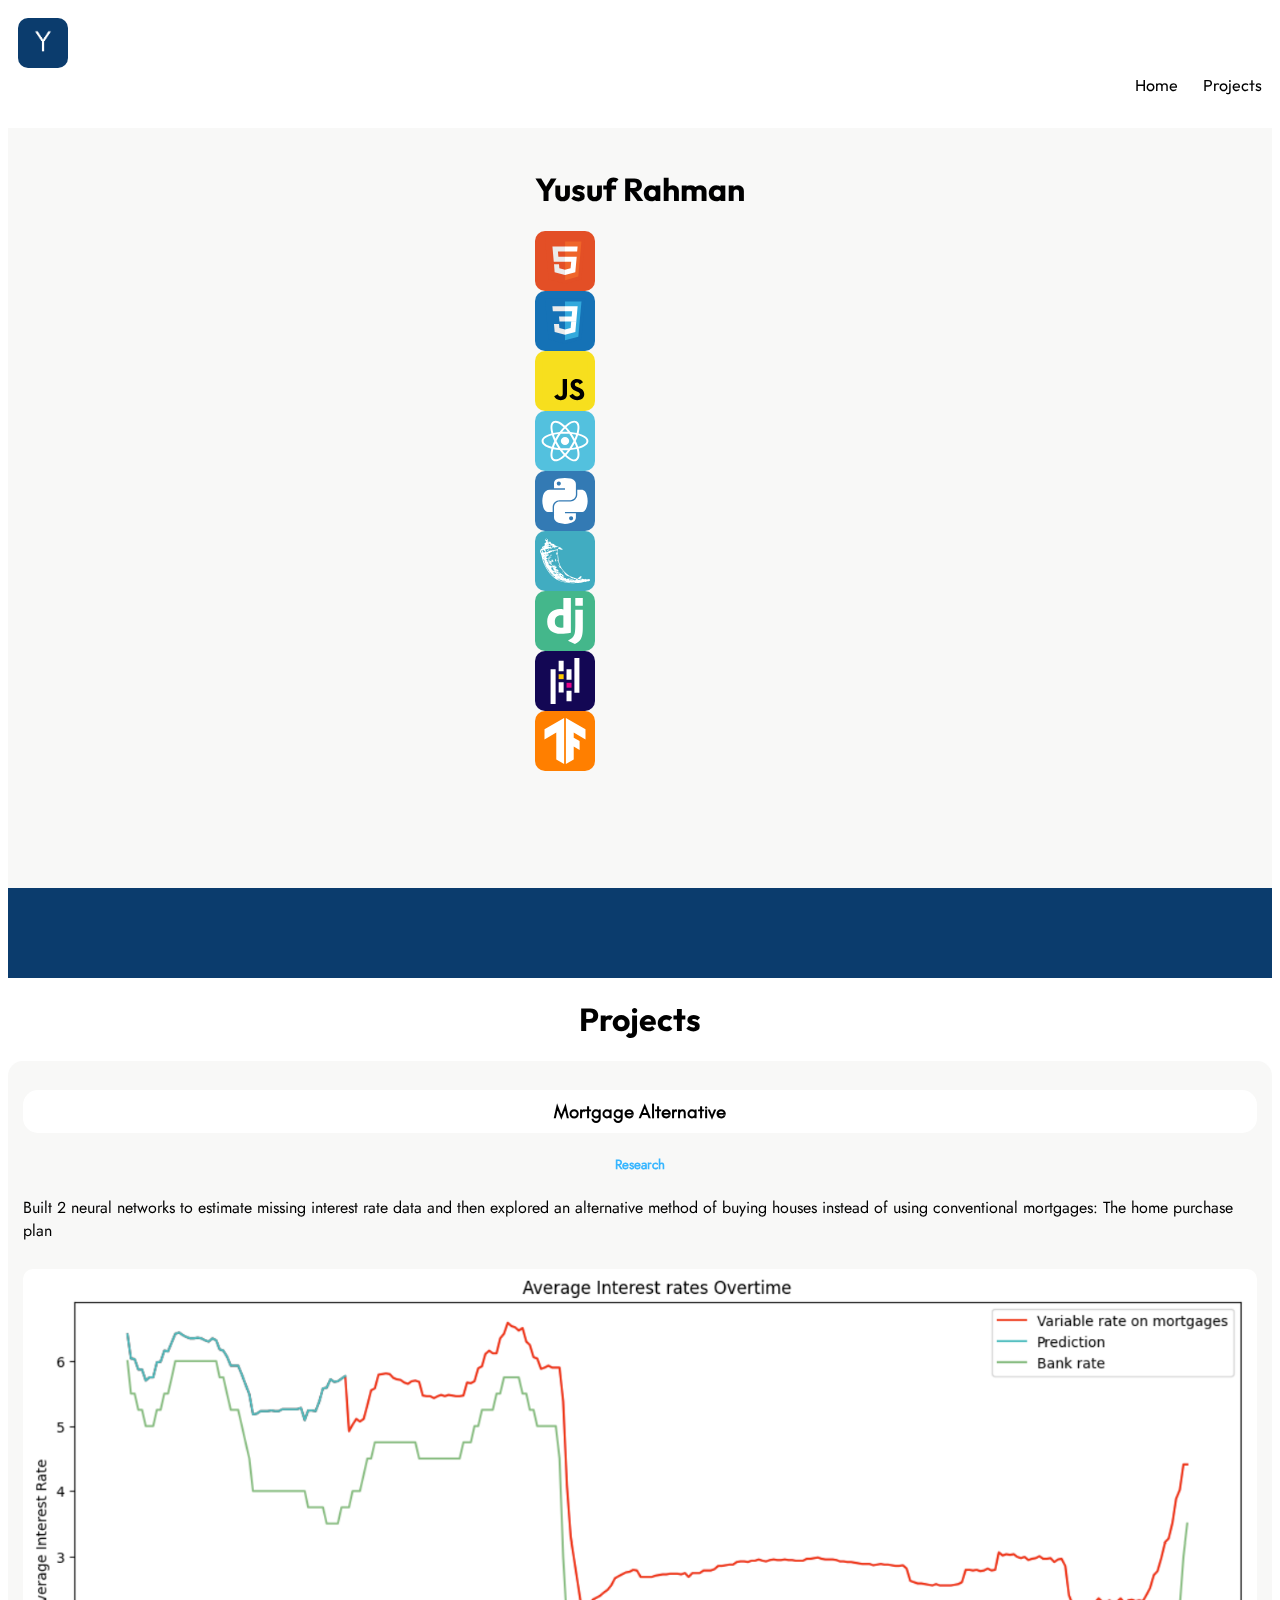
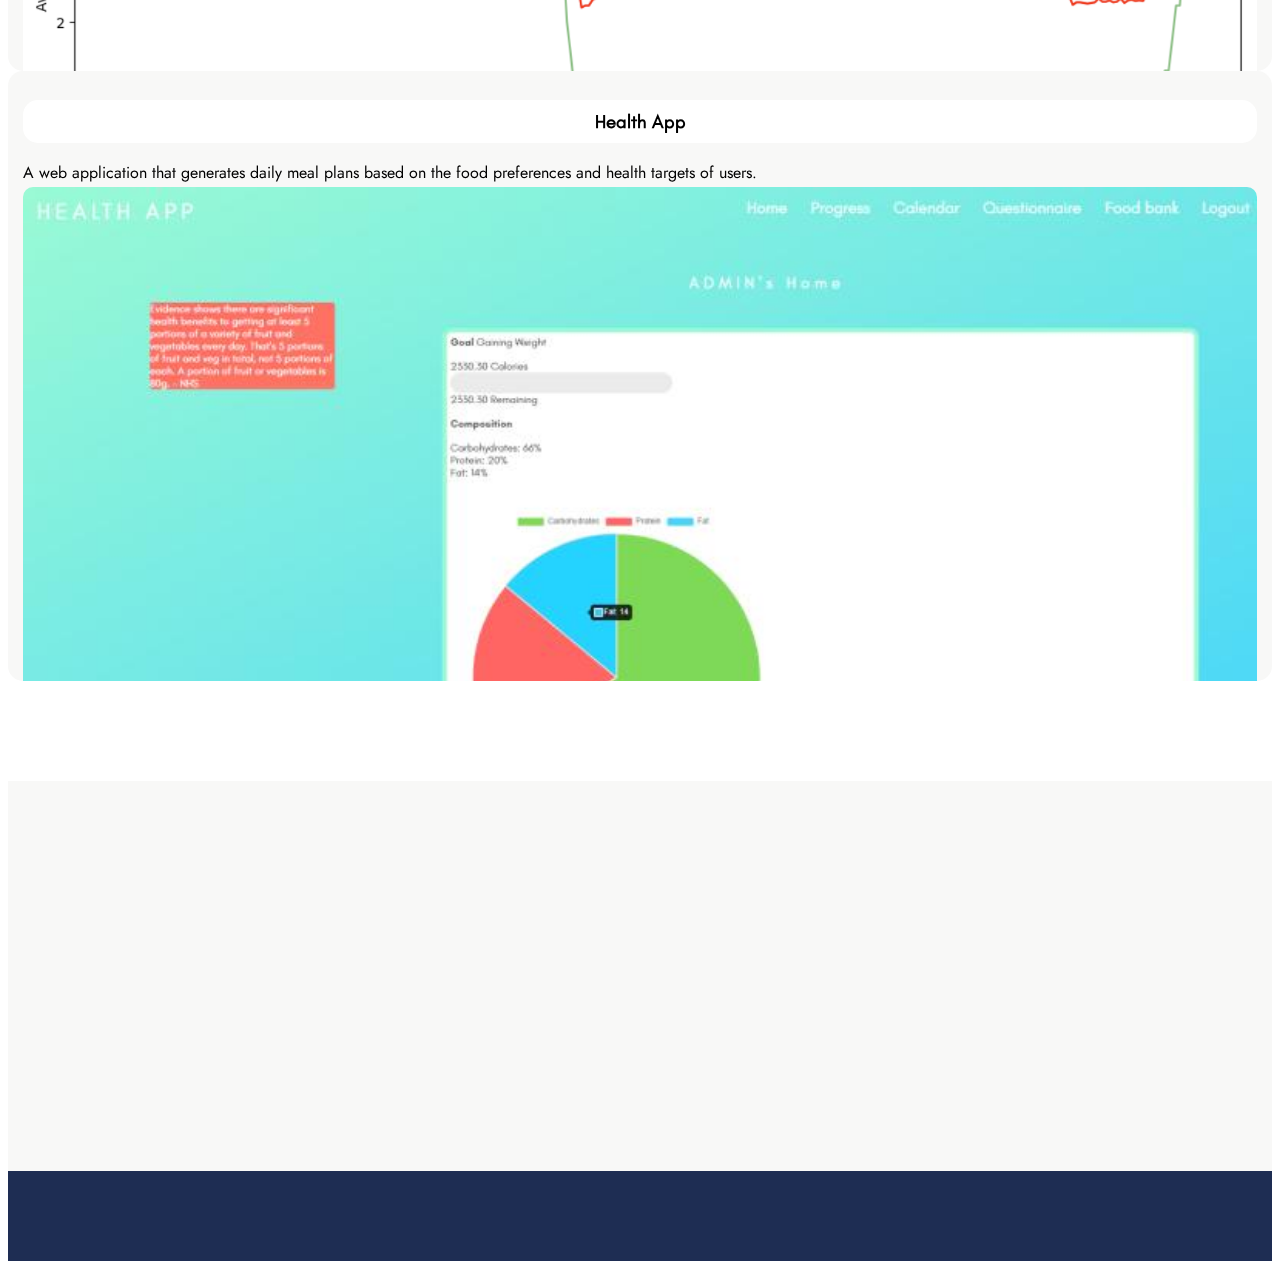
==== index.html @ 6ed9a2de "Add files via upload" ====
<!DOCTYPE html>
<html lang="en">
  <head>
    <meta charset="UTF-8">
    <meta name="viewport" content="width=device-width, initial-scale=1.0">
    <meta http-equiv="X-UA-Compatible" content="ie=edge">
    <link rel="icon" type="x-icon" href="Logo.png">
    <title>Personal Website</title>
    <link href="https://cdn.jsdelivr.net/npm/bootstrap@5.3.2/dist/css/bootstrap.min.css" rel="stylesheet" integrity="sha384-T3c6CoIi6uLrA9TneNEoa7RxnatzjcDSCmG1MXxSR1GAsXEV/Dwwykc2MPK8M2HN" crossorigin="anonymous">
    <link rel="stylesheet" href="styles.css">
    <script src="index.js"></script>
  </head>
  <body>

    <!-- Navbar -->
	  <nav class="navbar navbar-expand-lg shadow p-3 bg-white">
      <div class="container-fluid">

        <a class="navbar-brand" href="index.html">
          <img src="Logo.png">
        </a>

        <ul class="navbar-nav">
          <li class="nav-item">
            <a class="nav-link active" aria-current="page" href="index.html">Home</a>
          </li>
          <li class="nav-item">
            <a class="nav-link" href="#projects">Projects</a>
          </li>
        </ul>
    
      </div>
    </nav>


    <!-- Grey Section -->
    <section class="welcome">
      <div class="vstack gap-3">
        <div class="p-2">
          <h1>Yusuf Rahman</h1>  
        </div>
        
        <!-- Icons -->
        <div class="p-2">        
          <div class="vstack gap-2">

            <div class="p-2">
              <div class="hstack gap-3">
                <div class="p-2">
                  <div class="icon shadow" style="background-color: #E34F26;">
                    <svg xmlns="http://www.w3.org/2000/svg" viewBox="0 0 1080 1080" xml:space="preserve"><rect width="100%" height="100%" fill="transparent"/><g transform="translate(540 540)"/><g transform="translate(540 540)"/><path style="stroke:none;stroke-width:1;stroke-dasharray:none;stroke-linecap:butt;stroke-dashoffset:0;stroke-linejoin:miter;stroke-miterlimit:4;fill:#e34f26;fill-rule:nonzero;opacity:1" vector-effect="non-scaling-stroke" transform="matrix(1.92 0 0 1.92 49.747 48.787)" d="M71 460 30 0h451l-41 460-185 52"/><path style="stroke:none;stroke-width:1;stroke-dasharray:none;stroke-linecap:butt;stroke-dashoffset:0;stroke-linejoin:miter;stroke-miterlimit:4;fill:#ef652a;fill-rule:nonzero;opacity:1" vector-effect="non-scaling-stroke" transform="matrix(1.92 0 0 1.92 50.03 48.787)" d="m256 472 149-41 35-394H256"/><path style="stroke:none;stroke-width:1;stroke-dasharray:none;stroke-linecap:butt;stroke-dashoffset:0;stroke-linejoin:miter;stroke-miterlimit:4;fill:#ebebeb;fill-rule:nonzero;opacity:1" vector-effect="non-scaling-stroke" transform="matrix(1.92 0 0 1.92 49.525 48.775)" d="M256 208h-75l-5-58h80V94H114l15 171h127zm-1 147-63-17-4-45h-56l7 89 116 32z"/><path style="stroke:none;stroke-width:1;stroke-dasharray:none;stroke-linecap:butt;stroke-dashoffset:0;stroke-linejoin:miter;stroke-miterlimit:4;fill:#fff;fill-rule:nonzero;opacity:1" vector-effect="non-scaling-stroke" transform="matrix(1.92 0 0 1.92 49.968 48.775)" d="M255 208v57h70l-7 73-63 17v59l116-32 16-174zm0-114v56h137l5-56z"/></svg>
                  </div>
                </div>
                
                <div class="p-2">
                  <div class="icon shadow" style="background-color: #1572B6;">
                    <svg xmlns="http://www.w3.org/2000/svg" viewBox="0 0 1080 1080" xml:space="preserve"><rect width="100%" height="100%" fill="transparent"/><g transform="translate(540 540)"/><g transform="translate(540 540)"/><path style="stroke:none;stroke-width:1;stroke-dasharray:none;stroke-linecap:butt;stroke-dashoffset:0;stroke-linejoin:miter;stroke-miterlimit:4;fill:#1572b6;fill-rule:nonzero;opacity:1" vector-effect="non-scaling-stroke" transform="translate(540 540) scale(35.25)" d="M-10.1 11.2-12.34-14h24.68l-2.25 25.2L-.02 14l-10.08-2.8z"/><path style="stroke:none;stroke-width:1;stroke-dasharray:none;stroke-linecap:butt;stroke-dashoffset:0;stroke-linejoin:miter;stroke-miterlimit:4;fill:#33a9dc;fill-rule:nonzero;opacity:1" vector-effect="non-scaling-stroke" transform="translate(717.871 538.576) scale(35.25)" d="m-5.05 11.9 8.17-2.27L5.05-11.9h-10.1v23.8z"/><path style="stroke:none;stroke-width:1;stroke-dasharray:none;stroke-linecap:butt;stroke-dashoffset:0;stroke-linejoin:miter;stroke-miterlimit:4;fill:#fff;fill-rule:nonzero;opacity:1" vector-effect="non-scaling-stroke" transform="translate(676.6 385.196) scale(35.25)" d="M-3.88 1.58H.21L.5-1.58h-4.38v-3.09h7.76l-.08.83-.76 8.51h-6.92V1.58z"/><path style="stroke:none;stroke-width:1;stroke-dasharray:none;stroke-linecap:butt;stroke-dashoffset:0;stroke-linejoin:miter;stroke-miterlimit:4;fill:#ebebeb;fill-rule:nonzero;opacity:1" vector-effect="non-scaling-stroke" transform="translate(421.193 720.917) scale(35.25)" d="M3.39.09h-.01L-.07-.84l-.22-2.47h-3.1l.43 4.86 6.33 1.76.02-.01V.09z"/><path style="stroke:none;stroke-width:1;stroke-dasharray:none;stroke-linecap:butt;stroke-dashoffset:0;stroke-linejoin:miter;stroke-miterlimit:4;fill:#fff;fill-rule:nonzero;opacity:1" vector-effect="non-scaling-stroke" transform="translate(662.247 691.35) scale(35.25)" d="M.36-4.14-.01 0l-3.45.93v3.21l6.34-1.75.04-.53.54-6H.36z"/><path style="stroke:none;stroke-width:1;stroke-dasharray:none;stroke-linecap:butt;stroke-dashoffset:0;stroke-linejoin:miter;stroke-miterlimit:4;fill:#ebebeb;fill-rule:nonzero;opacity:1" vector-effect="non-scaling-stroke" transform="translate(403.92 274.934) scale(35.25)" d="M3.87-1.55v3.1h-7.46l-.07-.7-.14-1.57-.07-.83h7.74z"/><path style="stroke:none;stroke-width:1;stroke-dasharray:none;stroke-linecap:butt;stroke-dashoffset:0;stroke-linejoin:miter;stroke-miterlimit:4;fill:#ebebeb;fill-rule:nonzero;opacity:1" vector-effect="non-scaling-stroke" transform="translate(475.225 495.458) scale(35.25)" d="M1.84-1.55v3.1h-3.4l-.06-.7-.14-1.57-.08-.83h3.68z"/></svg>
                  </div>
                </div>

                <div class="p-2">
                  <div class="icon shadow" style="background-color: #F7DF1E;">
                    <svg xmlns="http://www.w3.org/2000/svg" viewBox="0 0 1080 1080" xml:space="preserve"><rect width="100%" height="100%" fill="transparent"/><g transform="translate(540 540)"/><g transform="translate(540 540)"/><path style="stroke:none;stroke-width:1;stroke-dasharray:none;stroke-linecap:butt;stroke-dashoffset:0;stroke-linejoin:miter;stroke-miterlimit:4;fill:#f7df1e;fill-rule:nonzero;opacity:1" vector-effect="non-scaling-stroke" transform="matrix(3.85 0 0 3.85 47.213 47.213)" d="M0 0h256v256H0V0z"/><path style="stroke:none;stroke-width:1;stroke-dasharray:none;stroke-linecap:butt;stroke-dashoffset:0;stroke-linejoin:miter;stroke-miterlimit:4;fill:#000;fill-rule:nonzero;opacity:1" vector-effect="non-scaling-stroke" transform="matrix(3.85 0 0 3.85 47.066 46.924)" d="m67.312 213.932 19.59-11.856c3.78 6.701 7.218 12.371 15.465 12.371 7.905 0 12.89-3.092 12.89-15.12v-81.798h24.057v82.138c0 24.917-14.606 36.259-35.916 36.259-19.245 0-30.416-9.967-36.087-21.996m85.07-2.576 19.588-11.341c5.157 8.421 11.859 14.607 23.715 14.607 9.969 0 16.325-4.984 16.325-11.858 0-8.248-6.53-11.17-17.528-15.98l-6.013-2.58c-17.357-7.387-28.87-16.667-28.87-36.257 0-18.044 13.747-31.792 35.228-31.792 15.294 0 26.292 5.328 34.196 19.247l-18.732 12.03c-4.125-7.389-8.591-10.31-15.465-10.31-7.046 0-11.514 4.468-11.514 10.31 0 7.217 4.468 10.14 14.778 14.608l6.014 2.577c20.45 8.765 31.963 17.7 31.963 37.804 0 21.654-17.012 33.51-39.867 33.51-22.339 0-36.774-10.654-43.819-24.574"/></svg>
                  </div>
                </div>

                <div class="p-2">
                  <div class="icon shadow" style="background-color: #53C1DE; fill: white;">
                    <svg viewBox="0 0 32 32" xmlns="http://www.w3.org/2000/svg"><path d="M18.679 15.976c0-1.435-1.2-2.598-2.679-2.598-1.48 0-2.679 1.163-2.679 2.598 0 1.434 1.2 2.597 2.679 2.597 1.48 0 2.679-1.163 2.679-2.597Z"/><path clip-rule="evenodd" d="M24.7 11.154c.566-2.23 1.277-6.363-1.23-7.764-2.495-1.395-5.742 1.278-7.456 2.883-1.71-1.589-5.048-4.25-7.552-2.845-2.494 1.4-1.725 5.465-1.147 7.708-2.327.64-6.315 2.02-6.315 4.84 0 2.811 3.984 4.313 6.297 4.953-.58 2.255-1.311 6.262 1.186 7.659 2.514 1.405 5.842-1.194 7.572-2.816 1.726 1.614 4.942 4.23 7.437 2.83 2.504-1.406 1.852-5.484 1.273-7.74 2.242-.641 6.235-2.11 6.235-4.886 0-2.793-4.01-4.184-6.3-4.822Zm-.284 8.513a28.65 28.65 0 0 0-1.519-3.685 28.625 28.625 0 0 0 1.46-3.631c1.679.472 5.361 1.55 5.361 3.625 0 2.094-3.533 3.183-5.302 3.691Zm-1.566 7.859c-1.862 1.045-4.628-1.456-5.902-2.645a29.352 29.352 0 0 0 2.514-3.096 30.941 30.941 0 0 0 4.064-.607c.407 1.595 1.194 5.298-.676 6.348Zm-13.726-.015c-1.863-1.041-1.011-4.616-.584-6.278a31.04 31.04 0 0 0 4.042.568 30.55 30.55 0 0 0 2.576 3.085c-1.083 1.015-4.163 3.671-6.034 2.625ZM2.28 15.976c0-2.102 3.661-3.173 5.378-3.643a29.257 29.257 0 0 0 1.462 3.673 29.689 29.689 0 0 0-1.48 3.726c-1.637-.454-5.36-1.653-5.36-3.756ZM9.104 4.504c1.87-1.05 4.77 1.506 6.012 2.656a29.97 29.97 0 0 0-2.556 3.066c-1.41.127-2.761.33-4.003.604-.466-1.81-1.321-5.278.547-6.326Zm11.275 7.073c.957.117 1.875.273 2.736.464a26.259 26.259 0 0 1-.96 2.504 41.165 41.165 0 0 0-1.776-2.968Zm-4.365-3.529a26.999 26.999 0 0 1 1.766 2.066 38.897 38.897 0 0 0-3.546 0 27.651 27.651 0 0 1 1.78-2.066Zm-6.157 6.496a26.884 26.884 0 0 1-.954-2.517 29.762 29.762 0 0 1 2.72-.452 36.303 36.303 0 0 0-1.766 2.97Zm1.793 5.922a28.076 28.076 0 0 1-2.764-.431c.264-.83.59-1.692.972-2.568a36.306 36.306 0 0 0 1.792 2.999Zm4.4 3.525a28.142 28.142 0 0 1-1.805-2.094c1.188.045 2.378.045 3.566-.006a26.611 26.611 0 0 1-1.761 2.1Zm6.117-6.569c.4.886.739 1.744 1.007 2.559a27.97 27.97 0 0 1-2.798.462 41.028 41.028 0 0 0 1.79-3.02Zm-3.42 3.172a41.486 41.486 0 0 1-5.463.01 34.923 34.923 0 0 1-2.746-4.598 34.908 34.908 0 0 1 2.73-4.59 37.39 37.39 0 0 1 5.469 0 39.137 39.137 0 0 1 2.739 4.572 39.146 39.146 0 0 1-2.729 4.606ZM22.83 4.467c1.87 1.046 1.038 4.76.63 6.376a31.597 31.597 0 0 0-4.012-.615 29.379 29.379 0 0 0-2.536-3.069c1.258-1.175 4.066-3.728 5.918-2.692Z"/></svg>
                  </div>
                </div>
              </div>
            </div>

            <div class="p-2">
              <div class="hstack gap-3">
                <div class="p-2">
                  <div class="icon shadow" style="background-color: #337AB4; fill: white;">
                    <svg xmlns="http://www.w3.org/2000/svg" viewBox="0 0 1080 1080" xml:space="preserve"><rect width="100%" height="100%" fill="transparent"/><g transform="translate(540 540)"/><g transform="translate(540 540)"/><path style="stroke:#000;stroke-width:0;stroke-dasharray:none;stroke-linecap:butt;stroke-dashoffset:0;stroke-linejoin:miter;stroke-miterlimit:4;fill-rule:nonzero;opacity:1" vector-effect="non-scaling-stroke" transform="translate(43.68 43.68) scale(31.02)" d="M12.172 15.43h7.61c2.116 0 3.808-1.742 3.808-3.871V4.305c0-2.067-1.742-3.617-3.809-3.961A23.495 23.495 0 0 0 15.813.03a21.73 21.73 0 0 0-3.641.313C8.945.91 8.363 2.105 8.363 4.304v2.903h7.617v.969H5.504c-2.215 0-4.156 1.328-4.762 3.863-.699 2.902-.73 4.711 0 7.742.543 2.254 1.836 3.864 4.051 3.864H7.41v-3.48c0-2.517 2.176-4.735 4.762-4.735Zm-.48-10.16c-.79 0-1.43-.645-1.43-1.446 0-.804.64-1.457 1.43-1.457.788 0 1.43.653 1.43 1.457 0 .801-.642 1.446-1.43 1.446Zm19.519 6.77c-.547-2.208-1.594-3.864-3.809-3.864h-2.859v3.383c0 2.62-2.227 4.832-4.762 4.832h-7.61c-2.085 0-3.808 1.78-3.808 3.87v7.255c0 2.066 1.793 3.28 3.809 3.87 2.41.712 4.723.84 7.61 0 1.917-.554 3.808-1.671 3.808-3.87v-2.903h-7.61v-.968h11.422c2.211 0 3.04-1.547 3.809-3.864.793-2.386.762-4.683 0-7.742ZM20.26 26.546c.79 0 1.43.648 1.43 1.45 0 .8-.64 1.456-1.43 1.456-.788 0-1.429-.656-1.429-1.457 0-.8.64-1.45 1.43-1.45Zm0 0"/></svg>
                  </div>
                </div>

                <div class="p-2">
                  <div class="icon shadow" style="background-color: #41ACC1; fill: white;">
                    <svg xmlns="http://www.w3.org/2000/svg" viewBox="0 0 512 512" xml:space="preserve"><path fill-rule="evenodd" clip-rule="evenodd" d="M145.973 124.482c-1.766-15.299 12.003-8.814 10.244.41-2.584 2.458-7.357.442-10.244-.41zm16.39-2.869c3.468-.354 6.774-.874 7.787-3.687-4.797-2.957-11.965 4.339-9.016 7.787 1.637-.139.189-3.362 1.229-4.1zm-45.895 9.425c2.888-1.343 7.633-.836 9.016-3.687-8.596-2.994-24.076-.784-26.638 4.917 6.553-.405 12.033-5.605 17.622-1.23zm-19.261 1.641c-1.862-.391-2.58 1.724-1.638 2.867 1.455-.048 1.649-1.356 1.638-2.867zm-4.508 8.196c-.262-3.909-9.718-7.03-10.653-1.639.818 3.061 8.445 5.03 10.653 1.639zm-15.98-3.687c-1.953.091-2.957 1.142-4.099 2.048 1.486.866 4.778.556 4.099-2.048zm-4.916 11.062c7.218-.507 9.415 6.13 15.569 5.327 1.147-7.144-13.535-16.971-15.569-5.327zm97.526 35.649c-2.152-7.142 4.438-13.272.409-18.851-5.578.445-10.402 26.334-2.458 26.23 5.704-.079 7.715-15.738 8.194-20.898-4.176 2.374-2.357 10.752-6.145 13.519zm-68.433-2.865c.124-1.083-.568-1.347-1.639-1.233.027 1.106.936 1.971 1.639 1.233zm20.08 11.883c.079-2.539-.021-4.897-2.048-5.327-1.543-.175-1.451 1.281-2.46 1.641.563 2.166 1.707 3.757 4.508 3.686zm-19.67 13.114c7.857.884 13.118 6.552 20.489 6.554-5.878-3.957-11.985-7.683-21.309-8.194-.297 1.118.814.825.82 1.64zm61.877 6.146c-.611-2.805-1.828-5.005-3.277-6.968.533 2.88 1.268 5.559 3.277 6.968zm-45.077 9.014c-5.143-6.882-13.337-12.879-22.537-14.343 1.299 10.993 13.519 11.072 22.537 14.343zm-13.931 2.457c-3.512-5.911-9.533-9.317-16.803-11.471 4.086 5.078 7.829 12.646 16.803 11.471zm-18.851-5.734c1.399 2.429 4.916 4.912 4.099 8.195-3.593-1.05-5.34-3.949-9.016-4.917 1.952 2.711 9.402 14.729 13.931 14.345 2.891-.25 4.198-3.441 3.688-8.606-2.215-4.755-9.266-6.853-12.702-9.017zm20.899 10.654c.911 2.505 1.231 5.598 4.509 5.735-.558-2.855-2.226-4.604-4.509-5.735zm-2.869 1.231c-1.528-.167-2.403.324-2.457 1.636.459.09.638.454.818.819 1.31-.051 1.806-.927 1.639-2.455zm70.073 9.423c.427-2.316.861-6.778 0-9.016-.526 2.302-2.505 7.48 0 9.016zm-28.684-8.606c.313 2.422-.858 6.323 1.229 6.97.091-1.793.509-5.831-1.229-6.97zm19.259 9.426c-1.189-1.054-2.895.539-3.688-.408-.838-2.713-.491-6.61-2.868-7.787h-.818c-3.375 6.99-3.042 22.007 2.867 25.814 1.116 1.891 1.225 4.787 4.098 4.92 2.362-1.875 2.942-5.524 3.279-9.428-5.129-1.077-.351-9.918-2.87-13.111zm12.295 4.505c.505-3.628 3.607-8.905 1.229-12.7-.785 3.591-2.271 8.652-1.229 12.7zm-72.122 3.283c.653-1.873.14-5.05-1.23-6.148-.956 1.794-1.512 5.926 1.23 6.148zm7.375 1.637c1.655 1.077 1.782 3.68 4.099 4.098 2.883-3.68-2.586-10.166-4.099-4.098zm70.073 8.194c.003 1.256-1.643 2.974-.409 4.097.237-1.015 1.484-3.127.409-4.097zm3.687 15.982c-.017-1.892.231-4.05-.818-4.915-.184 1.459-1.265 4.69.818 4.915zm-52.041 16.804c.243 1.526.492 3.057 2.048 3.277 1.005-1.406.263-3.896-2.048-3.277zm18.44 2.05c.57 1.082 2.208 3.231 3.277 2.454-.948-.699-2.042-3.401-3.277-2.454zm38.928 4.508c-1.151 4.879 1.574 9.324 3.689 12.293.866-4.757.785-11.569-3.689-12.293zm10.247 31.547c.619-1.239.838-5.057-.41-5.73-1.079 1.48-2.041 5.023.41 5.73zm18.436 19.674c-.593-3.011-2.952-6.263-5.325-6.15.83 2.993.974 6.678 5.325 6.15zm3.692 5.735c.017 1.896-.229 4.059.818 4.915.053-1.959.025-3.847-.818-4.915zm-135.23.411c.006 1.501.809 2.196 1.641 2.869-.164-1.343-.356-2.648-1.641-2.869zm149.982 22.535c-1.009-7.727-5.073-12.404-10.244-15.977.74 7.997 4.659 12.825 10.244 15.977zm65.976 40.571c-.249-.232-1.946-.956-2.05 0 .616.474 1.726 1.439 2.05 0zm207.761 30.324v4.508c-.666 1.385-.882 3.215-1.231 4.916-11.395 7.318-32.803 4.624-42.209 13.935-16.497-8.887-31.829 5.111-49.17 6.559-2.865.236-6.051-.241-9.021 0-10.246.827-20.252 3.223-30.731 4.096-10.745.895-21.512 1.551-32.781 2.05h-12.293c-50.825-2.669-101.077-9.506-138.508-26.228-18.661-8.338-35.838-18.567-51.632-30.735-15.37-11.835-31.147-24.993-42.21-39.747-11.778-15.711-23.562-30.989-34.012-48.352-10.081-16.759-19.504-34.412-27.864-54.094-8.247-19.408-14.123-38.613-19.672-62.287-3.627-15.484-7.455-33.015-13.932-47.534-2.522-5.654-5.458-10.282-5.736-15.574v-3.687c2.021-17.212 15.407-27.203 31.143-31.965 3.94-1.191 7.771-2.329 11.474-4.508.241-.139 2.602-.38 1.641-1.638-7.011-1.687-12.779 8.635-20.489 5.737-6.845-2.574-2.904-13.172 4.508-16.391 3.46-1.503 10.33-1.894 13.521-3.688 5.502-3.092 7.999-9.625 6.968-15.572-.611-3.514-4.258-5.364-4.098-8.196.224-3.949 7.285-7.383 10.653-9.835 4.121-2.999 8.999-6.745 8.606-11.474-.414-4.94-6.224-6.514-9.016-10.244C51.027 42 50.332 33.25 57.458 29.821c7.471-3.595 21.39-1.636 22.949 7.787 1.374 8.305-4.522 11.469-2.051 17.62 4.604 11.446 40.409-6.672 31.556 17.212 7.874 12.343 38.645 1.784 39.339 21.309 12.834.258 18.732 9.997 29.094 13.933 2.777 1.054 6.084 1.054 9.016 2.048 17.476 5.94 39.132 12.312 46.305 29.095-6.482 4.367-15.328 1.443-22.946-1.229-6.627-2.327-16.287-6.935-22.949-4.099-6.605 2.813-6.252 14.098-5.327 25.405 2.46 30.102 3.903 61.151 8.194 88.104 5.993 37.623 18.803 67.756 36.883 91.384 17.49 22.859 38.037 46.796 64.743 63.518 22.535 14.105 47.853 25.234 79.91 32.37 4.754 1.061 10.501 3.377 13.112 2.869 3.871-.744 12.201-12.001 15.166-14.75 7.049-6.554 16.534-15.724 26.631-7.789-1.372 10.925-11.161 13.433-13.523 23.362 6.071 3.863 12.509.366 20.082.815 8.812.524 15.569 5.577 22.951 4.508 4.711-.682 7.069-4.191 10.653-6.554 8.142 11.903 39.534-3.592 44.255 11.063zm-88.927-30.324c-.174-1.322.541-3.543-.818-3.684-1.182.599-2.35 4.366.818 3.684zM216.457 128.99c4.014 2.404 7.548 5.292 11.063 8.199 2.116-6.231-3.957-10.217-11.063-9.837v1.638zm110.231 302.011c1.563.329 2.694.641 2.869-1.227-1.46-.095-2.453.271-2.869 1.227zm-56.552-36.063c-.138 1.93 3.755 1.967 4.512 1.639-.641-1.281-2.583-2.944-4.512-1.639zm-9.835-7.784c.682.69 2.407.324 3.688.411.137-1.501-.458-2.278-.819-3.281-2.154-.236-2.749 1.077-2.869 2.87zM181.623 219.55c-1.112-.942-1.919.784-2.459 0 1.335-10.166 3.48-25.818-.819-34.418-1.063-.928-2.745.326-3.277-.412 2.861-6.83 4.793-21.075 3.687-29.504-.389-2.971-1.932-8.255-3.687-9.425-4.41-2.936-8.423 1.576-11.476 2.459-1.921.56-4.057.16-6.146.408-8.263.996-17.031 3.46-22.537 6.146 2.87 1.913 6.938 2.624 8.194 6.146-7.14-.505-12.71-2.583-18.851-4.096.655 9.245-10.683 6.348-17.619 6.968 2.396.052 2.78 1.21 2.869 2.867.285 5.439-17.613 11.885-23.768 7.789-8.779 7.078 3.863 14.308 3.278 23.358-1.726 1.279-2.523 3.485-4.098 4.913-8.725.212-17.902 1.967-16.394 11.066-1.179-.688-3.039-1.147-4.508-.412-2.23 5.745 1.514 11.981 6.559 13.116 1.271-.37 1.567-1.711 3.278-1.639 11.396 2.179 15.408 9.737 14.753 24.174-.114 2.486.133 5.73-1.639 7.379-6.467-.443-12.463-16.405-2.05-16.8-2.497-3.674-4.388-9.155-9.016-9.018-5.305.158-7.686 8.542-11.474 11.475 5.46 3.017 18.283 11.343 7.785 16.801 5.197.779 8.097 2.84 10.244 5.734 3.578 4.832 3.464 12.072 6.148 15.985 5.431 7.922 8.298-7.106 14.75-.823 1.524.524-.671-1.48-.819-1.635-5.535-5.976-13.977-10.874-17.21-18.031 2.485-1.139 5.816.104 8.194.408.94-4.814-2.405-10.262-1.229-13.936.847-2.634 2.41-1.474 4.099-2.456.993-.578.216-2.73 2.05-2.048-.011 5.626-3.401 15.094.407 19.259 5.561.998 7.167-8.565 11.886-8.605 2.636-.023 5.127 4.617 6.965 6.966 2.208 2.819 5.209 6.283 4.508 9.423-1.476 6.62-12.594 1.58-16.391-1.23 2.314 9.186 16.553 10.612 17.21 22.543.075 1.331-.597 3.031-.409 4.504.805 6.296 6.676 10.975 12.702 6.97.886 2.258 1.002 5.285 3.281 6.146 1.996-1.688 1.287-6.089 2.457-8.608 7.15 1.497 10.883 4.94 13.112 10.654 1.104 2.827.819 8.067 5.327 8.196.69-6.986-4.784-11.315-5.735-18.031 3.673 5.926 16.922 12.338 16.392 21.72-.352 6.188-7.706 6.861-14.753 7.785 6.716 2.308 9.529 9.83 16.801 12.292 1.954.666 4.464.096 6.556.823 5.321 1.851 13.829 12.759 11.476 19.67-11.338 5.714-20.184-9.73-32.784-9.423 5.313 6.774 14.004 9.028 21.309 12.293 7.862 3.51 15.734 7.106 23.358 10.653 17.972 8.359 30.447 19.296 42.209 33.193-8.161 4.45-32.897-2.952-18.031-8.2-5.171-.175-10.644-3.418-15.164-1.634 2.396 15.636 22.968 13.095 38.522 15.569-1.416 2.682-3.412 4.786-4.919 7.377 1.199.707 2.856.965 4.919.819-.996 1.597-3.589 1.601-3.69 4.096 1.992 2.653 5.935 3.356 8.606 5.327 10.531-7.552 11.712 9.581 18.44 9.835 6.358.237 7.577-8.899 13.936-9.835-1.598 3.323-4.725 5.111-6.146 8.608 6.226-1.505 8.001-4.857 13.107-6.15 18.298-4.629 33.298 10.612 48.355 12.297 5.414.603 10.796 3.643 15.573 4.508 6.176 1.114 9.973-.919 14.751-3.277-7.277-6.795-23.986-4.149-29.912-12.297.229-1.409 1.193-2.083 2.05-2.865-19.18 4.213-31.256-7.281-39.34-18.031-23.662-6.112-44.421-15.133-54.504-34.831-.484-1.855 1.817-.915 1.233-2.87-8.319-9.257-16.634-18.655-23.358-29.505-2.324-3.746-3.915-8.454-6.558-11.473-1.674-1.913-4.483-2.966-6.146-4.92-1.821-2.142-2.069-4.824-4.92-5.734-1.096 1.634-.361 5.098-1.227 6.965-1.971-7.913-6.362-15.428-14.752-15.573-.156-5.755 4.493-6.703 6.965-9.835-3.254-3.913-4.038-8.841-5.736-14.75-4.128-14.359-7.539-29.359-11.066-42.62-4.674 1.745-5.913 6.926-8.194 11.065.225-5.92.502-11.792 3.689-14.755 1.457.183 1.617 1.664 2.457 2.46.77-2.792 3.412-5.396 2.048-9.014-1.058-1.634-4.151-.872-4.915-.819 2.022-4.949 3.72-13.931 1.231-19.67zm164.734 243.007c3.543-1.514 6.732-3.377 8.192-6.97-3.851.965-9.281 2.42-8.192 6.97zm.408-8.197c-2.37 1.313-5.036 2.341-6.554 4.508 3.397.203 7.377-3.207 6.554-4.508zm-12.701 6.146c2.32-.619 4.803-3.015 4.508-4.919-2.694.27-6.861 2.191-4.508 4.919zm1.639-9.427c-3.688-1.165-6.699 1.722-6.97 5.331 3.286-.815 5.51-2.69 6.97-5.331zm-11.477.823c-3.602.628-6.296 2.162-7.377 5.323 4.403 1.747 6.657-2.037 7.377-5.323zm-5.735 10.655c1.015.058 1.987.074 2.05-.823-.615-.65-2.337-.6-2.05.823zm6.558-17.624c-5.734-.44-12.592 3.281-9.016 8.196 3.818-1.921 7.685-3.788 9.016-8.196zm-28.278 7.789c3.581.503 4.517-3.593 6.97-2.874 1.423.898.558 4.088 2.865 4.101 5.36-1.09 7.29-8.404 4.097-13.523-7.224 1.271-13.833 5.247-13.932 12.296zm1.638-10.655c-2.175 1.102-4.491 2.059-5.734 4.096 2.681-.116 6.674-3.073 5.734-4.096zm-11.469 2.05c.229 1.09-1.688 2.084-.416 2.865.341-.515 2.496-2.541.416-2.865zm-7.377 9.831c-.129.558-.586.782-.407 1.639h1.639c.111-1.073-.155-1.76-1.232-1.639zm-6.146-2.046c-2.071.116-2.854 1.518-2.87 3.685 1.784-.396 3.41-.957 2.87-3.685zm-41.393-20.901c-2.525-.111-3.295.279-.407.824 2.751.507 7.604.773 9.426 0-2.163-.025-7.752-.765-9.019-.824zm12.297-6.554c-2.144-1.63-6.454-.449-8.605.408 1.241 3.41 7.335 1.896 8.605-.408zm-13.111 30.732c10.22 5.356 24.292 11.203 38.926 9.424-10.634-5.207-26.448-7.428-38.926-9.424zm-15.164-4.508c.979 1.344 3.291 1.352 4.915 2.051 3.025-2.924-3.624-4.571-4.915-2.051zm-38.521-33.193c-2.766.241-5.776.233-6.556 2.462 2.635.977 6.448.37 6.556-2.462zm-7.787 10.654c.963.873 2.734 1.913 3.279 0-.424-.433-2.925-.844-3.279 0zm4.918-34.832c.372-1.713-2.891-2.361-3.277-.818.898.464 1.676 1.055 3.277.818zm5.329 13.931c-.02-.562.193-.898.409-1.227-1.221-1.261-3.69-1.485-5.738-.819.328 1.971 3.61 2.794 5.329 2.046zm.41 26.232c.524.558 1.934.558 2.458 0 .193-1.289-.512-1.676-1.229-2.054-.368.728-.99 1.197-1.229 2.054zm12.704-47.128c-1.335-3.859-5.688-2.841-8.607-4.097-4.691-2.021-8.696-6.845-14.753-6.965h-.817c5.268 6.208 12.24 12.879 24.177 11.062zm-21.311-15.158c-3.825-2.599-8.015-4.832-13.523-5.738 1.751 4.395 8.567 5.909 13.523 5.738zm12.703 19.254c2.873 3.003 6.479 5.273 12.704 4.916-2.393-3.211-8.111-5.27-12.704-4.916zm15.572 18.443c-4.219-2.924-10.855-7.668-16.391-6.559 3.202 4.176 9.639 7.303 16.391 6.559zm-15.572 15.573c-.099.583-.674.687-.819 1.223 1.01 1.318 2.53-.948.819-1.223zm9.425 12.293c.348 1.563 1.853 1.971 3.279 2.458.555-.948 1.646-1.36 1.229-3.277-.996-.599-4.578-.944-4.508.819zm7.787-18.031c-1.269-.777-5.897-1.646-6.968 0 1.988.807 5.893 2.895 6.968 0zm1.229-13.936c.41-3.048-3.038-3.061-4.508-2.05.138 2.05 2.85 1.527 4.508 2.05zm4.507-22.127c-1.851-2.795-6.992-2.296-10.654-3.277-2.682-3.368-9.095-4.591-14.752-3.688 6.479 4.316 13.848 7.734 25.406 6.965zm-.819 39.339c1.76 1.519 4.519 2.038 6.966 2.87.131-.965.646-1.539.409-2.87-1.193-1.376-6.37-2.087-7.375 0zm-34.832-66.386c.41-1.912-.715-2.287-2.459-2.046-.618 2.121 1.426 1.576 2.459 2.046zm9.835 4.92c-1.197-.304-.794-2.208-2.459-2.05-1.51 1.385 1.21 3.493 2.459 2.05zm-28.275 2.869c-1.36-3.007-4.425-4.316-6.556-6.558 3.996-5.789-4.92-8.159-6.557-12.293-.019-1.247.865-1.593 1.229-2.462-3.443-2.017-7.419-3.505-9.426-6.961 1.585-1.147 5.81.341 7.375-.823-2.482-1.069-5.162-1.938-6.146-4.508 1.437-3.344 7.279-2.279 8.605-5.735-7.059-1.559-14.072-5.31-21.72-4.919.087 2.919 2.685 3.326 3.688 5.327-2.267-1.007-4.101-2.458-7.375-2.458-.245 2.021 1.064 2.487.821 4.508-2.235.183-3.368-.731-5.739-.407 1.69 3.771 6.024 4.902 7.378 9.016-1.676.424-3.951-.666-4.508 0 4.326 3.593 10.644 7.381 13.111 11.469-4.025-.748-6.329-3.227-10.242-4.096 3.276 6.487 11.253 7.839 17.21 11.065 6.098 3.301 11.562 8.625 18.852 9.835zm-9.016 4.916c1.713.936 5.123 3.908 7.377 1.643-1.9-.842-4.889-2.754-7.377-1.643zm-3.277-2.051c-1.153-1.867-7.036-2.861-8.604-1.639 2.674.77 5.194 2.845 8.604 1.639zm-7.377 1.231c-.129.557-.582.781-.409 1.643.721-.237 2.407.49 2.459-.412-.636-.457-.855-1.331-2.05-1.231zm-5.327-54.502c-1.118-3.851-2.611-8.071-5.736-11.062-1.683-1.613-3.313-1.58-4.508-3.693-3.167-5.572-1.649-13.439-5.737-19.254-.967-.315-2.832-.811-3.688 0 .077 2.687 6.313 9.058 2.051 12.293-9.424.374-13.052-7.128-22.128-5.739-2.044 5.294 5.182 8.014 3.276 11.886 13.036 4.184 23.389 13.249 36.47 15.569zm-29.505 12.293c2.408 1.834 5.889 4.766 9.016 4.508-2.477-1.755-4.756-5.888-9.016-4.508zm-4.508-3.684c-1.063-3.307-2.906-5.835-6.966-6.146.826 3.542 4.675 4.067 6.966 6.146zm-6.966 10.654c2.194 1.501 4.373 5.181 6.557 5.327-1.597-2.092-3.543-6.013-6.557-5.327zm2.87-28.278c.212-.607.604-1.031.819-1.639-1.051-1.447-3.642-.657-4.097.823.806.558 2.34.392 3.278.816zm63.517 16.392c-.058-3.526-3.975-5.572-6.967-3.685.948 2.604 3.805 3.295 6.967 3.685zm-38.523-53.677c.069-.678-2.523-.678-2.457 0 .562.124 2.472 1.85 2.457 0zm-15.978-1.643h-1.641c-.563.527-.405 1.784-.41 2.865.749.112 2.298 1.48 2.87.415-1.014-.357.118-2.852-.819-3.28zm-30.737-.412c1.358 3.09 6.855 2.861 7.787-.407-2.332-.903-5.767-.275-7.787.407zm1.232-11.474c-1.585-.079-3.021-.013-4.101.412.319 1.788 4.09 1.47 4.101-.412zm3.686-65.973c-2.106.973-6.498-.975-8.604 0 1.865 7.383 15.688 3.408 14.753-2.46-.794-4.978-13.939-3.745-18.441-3.277 3.489 2.52 9.035 2.984 12.292 5.737zm-16.39 7.785c.771 1.142 2.89.934 4.098 1.639.237-.854 1.017-1.168.819-2.458-1.075-.568-4.943-1.015-4.917.819zm20.9-1.638c-.221.894-.994 2.651.407 2.869.976-.688.772-2.275-.407-2.869zm11.474-24.588c-.108-1.198.925-1.256.819-2.458-1.666-.163-2.857.149-2.87 1.638.78.178 1.029.883 2.051.82zm-.41-90.972c-1.632 10 7.378 22.097 18.029 18.439.497-3.774-1.225-5.329-1.229-8.604 2.718-.659 4.318 1.951 5.736 1.229-3.986-7.213-14.589-7.81-22.536-11.064zm-4.51-9.425c3.602.713 9.255.352 10.656-2.459-2.721-1.818-10.885-2.305-10.656 2.459zm-9.835-28.686c.788-7.959-8.938-12.357-14.75-6.965-3.633 3.368-5.211 11.502.409 14.343-.638-2.096-2.501-2.963-2.048-6.146 4.271-2.442 12.102 1.191 16.389-1.232zm-2.865 26.226c1.042-.595 2.607-.666 2.458-2.458-1.26.127-3.407 1.485-2.458 2.458zm-8.608 30.324c5.11.121 8.963-2.761 13.933-2.867 4.302-.091 8.402 1.189 13.523.819-3.657-10.733-21.426-1.36-27.456 2.048zm-7.785 18.851c9.669-1.229 23.14-7.591 36.061-6.146 4.874.544 9.143 3.287 11.883 5.327-1.397-1.491-3.052-7.61 0-8.604 6.725 1.281 6.949 13.987 15.162 12.293 4.184-.863 5.458-8.979 3.279-13.933 3.127 2.2 4.738 5.916 9.016 6.967-.976-3.942-3.813-6.023-5.736-9.016 1.208-1.522 2.79-2.674 2.457-5.739-11.727-1.127-22.136 5.203-33.193 7.377-8.581 1.69-14.967 3.364-22.535 5.327-5.69 1.475-12.021 2.51-16.394 6.147zm-34.422 84.827c-.563.522-.714 2.448.409 2.458.337-.297 1.1-2.836-.409-2.458zm14.34-48.764c-17.969 2.851 1.184 21.961 11.886 17.212 1.355-2.081.934-3.988.819-6.97 6.235.611 10.926-2.426 16.393-1.227.882 1.905-.786 3.518-1.23 5.325 18.593-1.179 27.799-15.788 47.943-18.029 2.503-.279 5.356.164 8.198 0 8.483-.495 17.88-2.067 26.636-3.689 8.591-1.588 16.446-4.747 23.766-6.554 9.187-2.271 23.163-8.271 21.311-20.491-.212-1.391-1.177-2.641-2.05-4.098-48.834-4.722-85.346 14.422-123.754 22.129-4.614.925-10.224.31-13.934 4.096 1.342 3.302 6.058 3.231 8.194 5.737-1.068 1.252-3.709.932-4.096 2.87.904 3.466 6.042 2.694 6.556 6.558-8.157 5.75-25.261-1.584-21.309-13.114-12.325 2.701-30.27 5.385-30.323 19.26-.025 6.115 3.62 11.771 7.784 15.162-2.821-12.91 1.974-32 17.21-24.177zm15.164 76.629c.373-2.775-4.188-4.718-5.736-2.867 1.51 1.357 3.874 1.858 5.736 2.867zm-14.343 5.327c2.898 10.076 3.841 22.113 11.474 27.456-1.149-11.828-5.346-20.607-11.474-27.456zm17.211-10.654c1.276-5.785-7.211-8.051-7.785-4.099-.501 3.442 4.926 3.042 7.785 4.099zM55 211.356c-1.85-2.023-6.493-3.277-9.834-2.458 1.179 2.901 8.433 7.194 9.834 2.458zm-4.917-18.029c1.851-1.154 3.815-2.198 4.096-4.92-2.378-1.78-8.071-2.031-8.604.824-.403 2.158 2.489 3.033 4.508 4.096zm5.327 6.965c.179-1.408-.162-2.295-.41-3.279-2.102-.052-3.083 1.015-3.278 2.871 1.02.344 2.195.535 3.688.408zm-28.685-2.048c-.316-1.05-.41-2.323-1.229-2.868-1.019 1.103-1.058 3.084 1.229 2.868zm4.098-27.864c-1.839-.717-4.561.048-5.327 1.638.86.776 2.098 1.181 3.278 1.637.414-1.356 2.267-1.281 2.049-3.275zm4.505 52.861c-1.06-2.354-1.193-5.635-3.276-6.965-5.611.798-.052 8.859 3.276 6.965zm7.787 44.255c4.001 9.673 8.224 20.128 16.803 24.586-6.415-7.137-7.929-18.946-12.295-27.455-1.51-2.936-3.919-5.219-5.327-8.193-3.313-7.003-4.84-15.174-11.473-18.441 2.614 10.305 8.213 19.631 12.292 29.503zm112.693 153.671c-2.48-8.446-9.137-12.722-18.441-14.343-2.3-5.485-8.938-6.629-10.244-13.112-.212-1.331 2.538-1.801 1.641-2.458-12.472 2.362-12.912-10.857-18.851-16.393-14.987.271-12.199-18.272-20.489-27.862-2.368-2.744-4.716-3.377-7.377-6.146-4.095-12.691-14.782-19.129-20.899-30.323-5.433-9.947-6.576-21.167-15.571-28.278 7.117 24.095 22.364 44.463 36.061 64.748 10.964 16.23 18.42 31.688 30.733 44.663 4.184 4.403 8.908 7.352 13.934 11.473 8.549 7.01 14.436 20.014 29.503 18.031zm-1.641-27.867c-.441-1.755-3.602-2.939-5.327-2.046a20.704 20.704 0 0 0 5.327 2.046zm15.162-10.654c-2.776-3.235-8.588-4.467-13.932-6.555-6.629-2.595-16.087-5.052-20.898-2.05.484 4.021 3.687 5.327 5.736 7.785 5.693.877 8.951 3.655 14.341 4.096 6.353.525 12.286.242 14.753-3.276zm195.467 93.434c-12.4-5.655-30.586.707-43.848-2.462-2.503-.599-4.716-2.32-6.965-2.458-2.237-.137-4.841 1.044-6.966 1.231-11.357 1.01-21.725-.112-32.37-1.643-7.469-1.073-15.424-1.493-22.132-3.277-6.425-1.705-13.07-5.639-19.67-8.196-6.697-2.591-13.669-5.173-20.079-7.785-12.646-5.152-26.086-14.068-39.34-17.619 8.941 9.498 24.334 12.55 34.834 20.489-14.838-4.15-26.034-11.939-39.34-17.62 10.367 9.282 24.833 14.904 39.34 20.896 14.447 5.972 30.146 11.024 47.122 13.523 33.721 4.967 73.272 12.344 109.414 4.921zm10.654-1.231c-2.104.084-4.725-.354-4.915 1.639 1.783 1.53 4.782 1.371 4.915-1.639zm22.128-48.356c.582 3.028 4.978 2.125 4.512-1.23-2.234-.317-3.202.632-4.512 1.23zm34.012 21.309c-11.016-.266-24.605-4.071-36.063-3.685-4.396.146-9.739 1.198-11.062 5.73 3.381 1.372 7.003.549 11.062.416 13.291-.449 29.531 5.523 36.063-2.461zm11.066-.82c-1.917-.004-2.482 1.348-2.869 2.865.527.565 1.779.412 2.869.416-.195-1.813.562-2.041 0-3.281zm24.178-1.637c-2-.304-2.745 2.183-2.05 3.28 1.289.195 1.601-.586 2.461-.823.296-1.252-.707-1.206-.411-2.457zm34.009 2.457c-8.389-.894-18.186-.341-25.813.823 4.491 4.229 20.622 1.53 25.813-.823zm-394.21-249.151c4.042 2.246 7.772 6.978 13.114 6.558-1.443-1.971-3.489-3.341-4.92-5.325 1.522-.12 2.815-.463 3.279-1.64-4.984-3.487-11.376-7.746-13.932-12.297 1.687 3.269 4.269 8.477 2.459 12.704zm52.453 3.282c-.877-.898-.482-3.073-1.641-3.688-.261 1.783.893 4.276 1.641 3.688zm-37.701 35.653c.628 6.747 4.94 9.806 5.327 16.8-4.79-5.454-7.464-13.027-10.654-20.083-.313 8.535 2.267 13.823 4.508 19.674 1.725 4.496 3.342 9.773 7.785 11.063 2.075-.387 1.959-2.966 4.101-3.281 2.278.328 3.464 3.904 4.915 3.692-1.094-1.23-1.435-3.21-1.639-5.327.396-1.518 2.566-1.26 3.277-2.462-4.121-8.443-10.028-15.105-17.62-20.076z"/></svg>
                  </div>
                </div>

                <div class="p-2">
                  <div class="icon shadow" style="background-color: #44B78B; fill: white;">
                    <svg xmlns="http://www.w3.org/2000/svg" viewBox="0 0 1080 1080" xml:space="preserve"><rect width="100%" height="100%" fill="transparent"/><g transform="translate(540 540)"/><g transform="translate(540 540)"/><path style="stroke:#000;stroke-width:0;stroke-dasharray:none;stroke-linecap:butt;stroke-dashoffset:0;stroke-linejoin:miter;stroke-miterlimit:4;fill-rule:nonzero;opacity:1" vector-effect="non-scaling-stroke" transform="matrix(1.94 0 0 1.94 43.36 43.36)" d="M321.38.5h-83.553v127.405c-12.483-3.253-22.786-4.338-36.354-4.338-87.349 0-143.781 55.34-143.781 140.52 0 88.441 53.176 134.556 155.181 134.556 34.165 0 65.639-3.254 108.508-11.392V.5zm-83.553 328.703c-11.938 1.623-19.533 2.162-28.755 2.162-42.865 0-66.197-24.409-66.197-68.904 0-45.573 24.413-71.616 66.743-71.616 10.303 0 18.437 1.084 28.209 4.338v134.02zM454.309.949v85.726h-83.557V.949h83.557zm-83.557 128.583h83.557v193.699c0 66.735-4.889 98.743-19.537 126.417-13.56 26.59-31.466 43.403-68.365 61.852l-77.589-36.896c36.889-17.359 54.81-32.542 66.197-55.883 11.934-23.874 15.737-51.544 15.737-124.252V129.532z"/></svg>
                  </div>
                </div>

                <div class="p-2">
                  <div class="icon shadow" style="background-color: #130754;">
                    <svg xmlns="http://www.w3.org/2000/svg" viewBox="0 0 1080 1080" xml:space="preserve"><g transform="translate(540 540)"/><g transform="translate(540 540)"/><path style="stroke:none;stroke-width:1;stroke-dasharray:none;stroke-linecap:butt;stroke-dashoffset:0;stroke-linejoin:miter;stroke-miterlimit:4;fill:#ffffff;fill-rule:nonzero;opacity:1" vector-effect="non-scaling-stroke" transform="matrix(2.43 0 0 2.43 228.96 45.203)" d="M71.478 24.072h44.504v92.41H71.478v-92.41Zm0 189.825h44.504v92.409H71.478v-92.41ZM0 100.057h44.505v307.175H0V100.057Zm141.496 190.084H186v92.409h-44.504v-92.41Zm0-189.973H186v92.41h-44.504v-92.41ZM211.496 0H256v307.174h-44.505V0Z"/><rect style="stroke:none;stroke-width:1;stroke-dasharray:none;stroke-linecap:butt;stroke-dashoffset:0;stroke-linejoin:miter;stroke-miterlimit:4;fill:#ffca00;fill-rule:nonzero;opacity:1" vector-effect="non-scaling-stroke" x="-22.252" y="-21.8" rx="0" ry="0" width="44.505" height="43.6" transform="matrix(2.43 0 0 2.43 456.724 446.785)"/><rect style="stroke:none;stroke-width:1;stroke-dasharray:none;stroke-linecap:butt;stroke-dashoffset:0;stroke-linejoin:miter;stroke-miterlimit:4;fill:#e70488;fill-rule:nonzero;opacity:1" vector-effect="non-scaling-stroke" x="-22.252" y="-21.8" rx="0" ry="0" width="44.505" height="43.6" transform="matrix(2.43 0 0 2.43 626.872 631.684)"/></svg>
                  </div>
                </div>

                <div class="p-2">
                  <div class="icon shadow" style="background-color: #FF7F00; fill: white;">
                    <svg xmlns="http://www.w3.org/2000/svg" viewBox="0 0 1080 1080" xml:space="preserve"><rect width="100%" height="100%" fill="transparent"/><g transform="translate(540 540)"/><g transform="translate(540 540)"/><path style="stroke:#000;stroke-width:0;stroke-dasharray:none;stroke-linecap:butt;stroke-dashoffset:0;stroke-linejoin:miter;stroke-miterlimit:4;fill-rule:nonzero;opacity:1" vector-effect="non-scaling-stroke" transform="translate(10.88 10.88) scale(33.07)" d="m29.399 14.959-.017-6.636-12.806-7.319v29.991l5.117-2.972v-8.438l3.864 2.234-.023-5.771-3.841-2.194v-3.35l7.708 4.454zM2.619 8.322l12.806-7.318v29.991l-5.117-2.972V10.504L2.6 14.958l.019-6.636z"/></svg>
                  </div>
                </div>

              </div>
            </div>
          </div>
        </div>

      </div>
      
        
    </section>

    <div class="divider"></div>

    <!-- White Section -->
    <section class="projects pt-5" id="projects">
      <div class="mb-5">
        <h1 class="heading">Projects</h1>
      </div>

      <div class="container">

        <div class='row g-5'>
          
          <div class="col-4">
            <!-- 
            <div class="project shadow">
              <div class="vstack gap-2">
                <div class="p-2">
                  <h3 class="heading shadow-sm"></h3>  
                </div>
              </div>
            </div>
            -->
          </div>
          
          <div class="col-4">
            <div class="project shadow">
              <div class="vstack gap-2">
                <div class="p-2">
                  <h3 class="heading shadow-sm">Mortgage Alternative</h3>  
                </div>
                <div class="p-2">
                  <h5 class="research-heading">Research</h5>
                </div>
                <div class="p-2">
                  <p1>Built 2 neural networks to estimate missing interest rate data and then explored an alternative method of buying houses instead of using conventional mortgages: The home purchase plan</p1>
                </div>
                <div class="p-2 thumbnail">
                  <img src="src/thumbnails/mortgage.png" alt="app">
                </div>
                <div class="p-2 center-box">
                  <p1>Pandas, Numpy, Matplotlib, TensorFlow</p1>
                </div>
                <div class="p-2 center-box">
                  <button>
                    <a href="projects/mortgage.html" target="_blank">
                      <h5>View</h5>
                    </a>
                  </button>
                </div>
              </div>

            </div>
          </div>
          <div class="col-4">
            <div class="project shadow">
              <div class="vstack gap-2">
                <div class="p-2">
                  <h3 class="heading shadow-sm">Health App</h3>  
                </div>
                <div class="p-2">
                  <p1>A web application that generates daily meal plans based on the food preferences and health targets of users.</p1>
                </div>
                <div class="p-2 thumbnail">
                  <img src="src/thumbnails/health.jfif" alt="app">
                </div>
                <div class="p-2">
                  <div class="medal">
                    <img src="src/medal file.webp" alt="medal">
                    <p1>Achieved A* for A-level coursework</p1>
                  </div>
                </div>
                <div class="p-2 center-box">
                  <p1>HTML, CSS, JavaScript, Flask, MySQL</p1>
                </div>
                <div class="p-2 center-box">
                  <button>
                    <a href="projects/Health App - Public.pdf" target="_blank">
                      <h5>Documentation</h5>
                    </a>
                  </button>
                </div>
              </div>

            </div>
          </div>
        </div>

      </div>

    </section>

    <section class="welcome" style="height: 50px;">
      <div></div>
    </section>

    <div class="divider dark"></div>

  </body>
</html>
---- styles.css ----
@font-face {
    font-family: 'glacial';
    src: url(src/GlacialIndifference-Regular.otf);
}

@font-face {
    font-family: 'jost';
    src: url(src/Jost-Regular.ttf);
}


@font-face {
    font-family: 'outfit';
    src: url(src/Outfit-VariableFont_wght.ttf);
}

:root {
    --cream: #FFFFF6;
    --grey: #F8F8F7;
    --ice: #BAEBFF;
    --main: #38B6FF;
    --indigo: #7DBFF8;
    --navy: #0B3C6D;
    --dark-navy: #1E2D53;
}

body {
    font-family: 'jost';
}

nav {
    background-color: white;
    padding: 10px;
    height: 100px;
    
}

nav img {
    width: 50px;
    border-radius: 10px;
}

ul {
    list-style-type: none;
    margin: 0;
    padding: 0;
    text-align: right;
}

li {
    display: inline;
    margin-left: 20px;
}

a {
    text-decoration: none;
    color: #000;
    font-family: 'outfit';
}


.welcome {
    background-color: var(--grey);
    padding: 20px;
    font-family: 'outfit';
    font-weight: bold;
    display: flex;
    justify-content: center;
    min-height: 350px;
    height: 80vh;
}

.welcome div {
    text-align: center;
    justify-content: center;    
}

.icon {
    width: 50px;
    height: 50px;
    border-radius: 10px;
    padding: 5px;
}

.white-section {
    background-color: #fff;
    padding: 20px;
}


.heading {
    font-family: 'outfit';
    text-align: center;
}

.projects {
    padding-bottom: 100px;    
}

.project {
    background-color: var(--grey);
    border-radius: 15px;
    padding-left: 15px;
    padding-right: 15px;
    padding-top: 10px;
    height: 600px;
    overflow-y: auto;
}

.project .heading {
    background-color: white;
    font-family: 'glacial';
    border-radius: 15px;
    padding-top: 10px;
    padding-bottom: 10px;
}

.research-heading {
    color: var(--main);
    text-align: center;
}

.vstack {
    height: 100%;
}

.thumbnail {
    height: inherit;
    display: flex;
    align-items: center;
}

.thumbnail img, .research-content img, canvas {
    width: 100%;
    border-radius: 10px;
}

.medal {
    display: flex;
    align-items: center;
    justify-content: center;
}

.medal img {
    height: 40px;
}

.center-box {
    text-align: center;
}

.project button {
    border: none;
    font-family: 'outfit';
    background: none;
    padding: 0;
}

.project button a {
    color: var(--dark-navy);
    transition: 0.5s;    
}

.project button a:hover {
    color: var(--main);
}

.download svg {
    height: 50px;
}

/* Research styles */

.research-tab {
    display: flex;
    justify-content: center;
}

.research-tab h4 {
    background-color: var(--main);
    color: white;
    font-family: 'glacial';
    padding: 15px 50px 15px 50px;
    border-radius: 10px;
}

.research-tech {
    font-family: 'glacial';
}

.research-sections {
    display: grid;
    justify-items: center;
}

.research-sections a {
    width: fit-content;
}

.grey-research {
    background-color: var(--grey);
}

.white-research {
    background-color: white;
}

.container .hstack {
    justify-content: space-around;
}

.container .hstack div {
    width: 50%;
}

.research-content h3 {
    font-family: 'glacial';
    text-align: center;
}



.model {
    font-family: 'outfit';
    font-weight: bold;
}

.research-content .row {
    align-items: center;
}

.research-content li {
    display: list-item;
    list-style-type: disc;
    text-align: left;
}


.divider {
    background-color: var(--navy);
    height: 10vh;
}

.ice {
    background-color: var(--ice);
}

.indigo {
    background-color: var(--indigo);
}

.dark {
    background-color: var(--dark-navy);
}
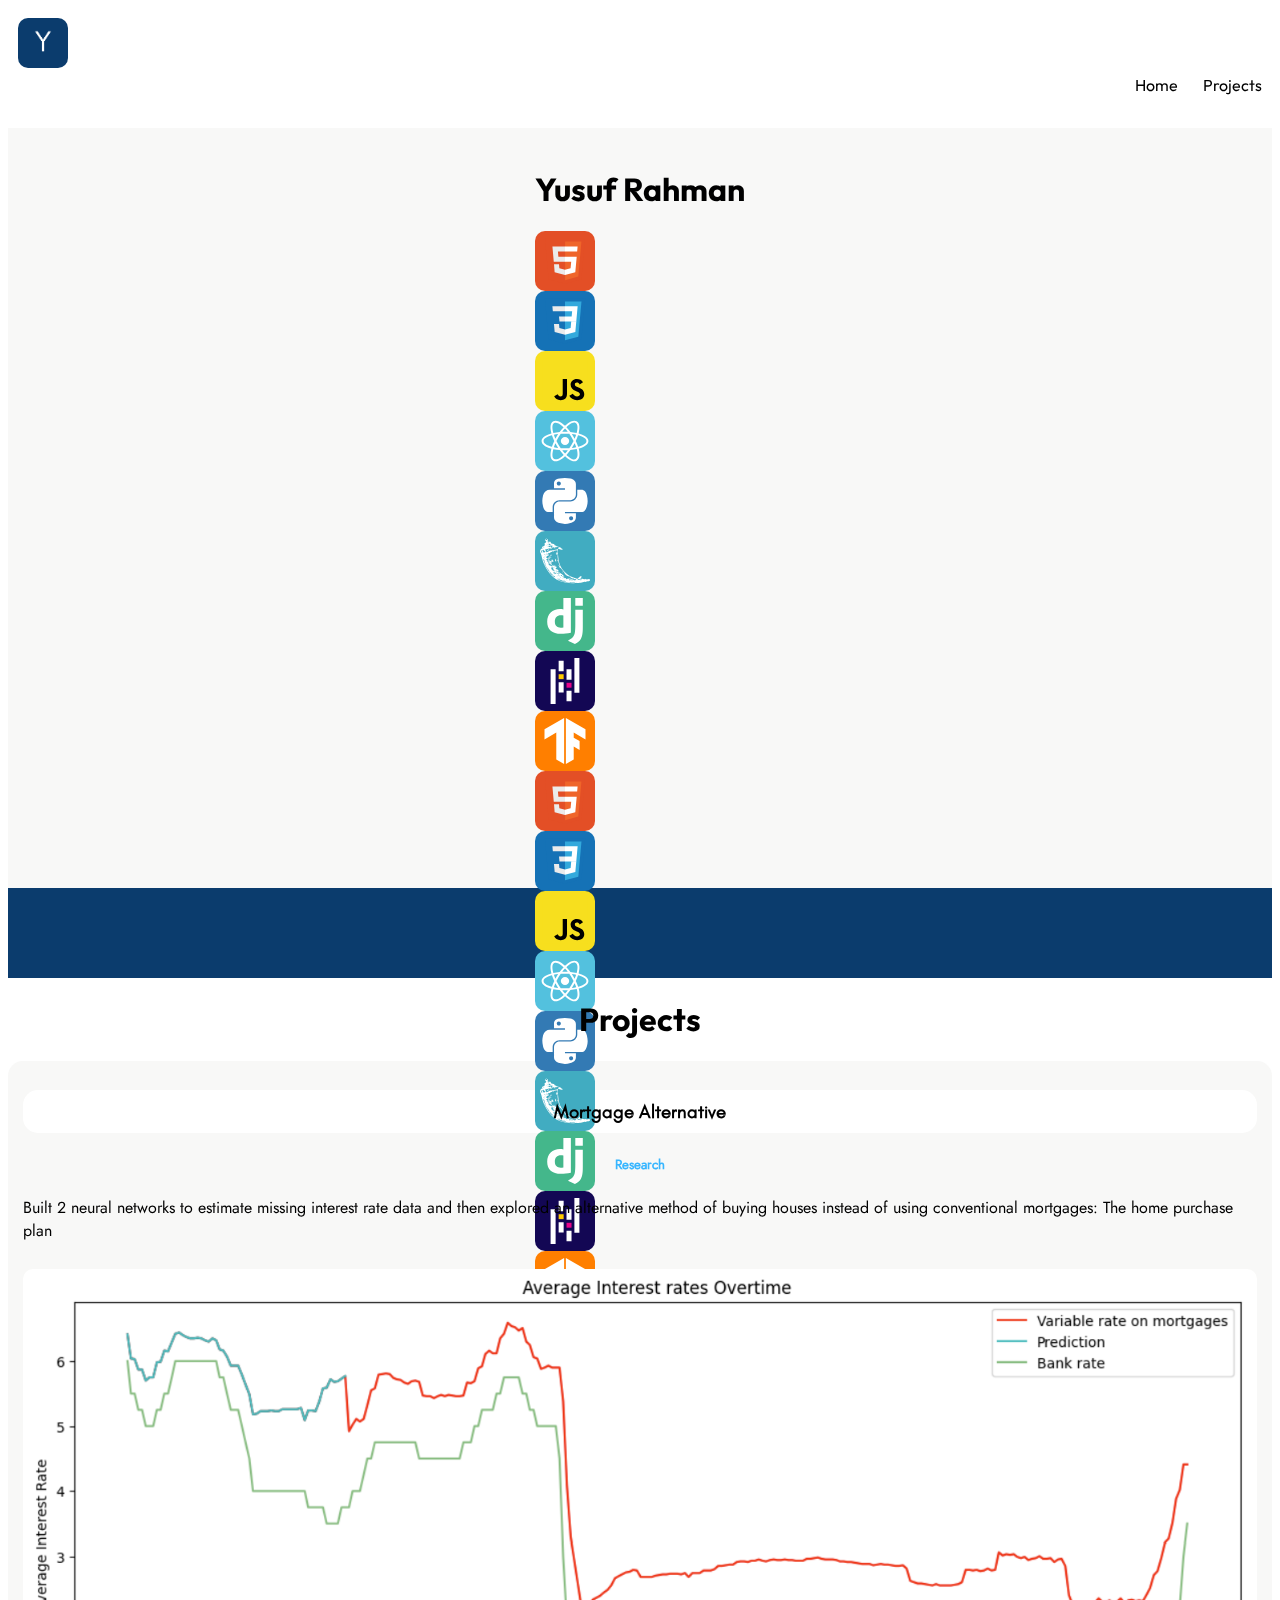
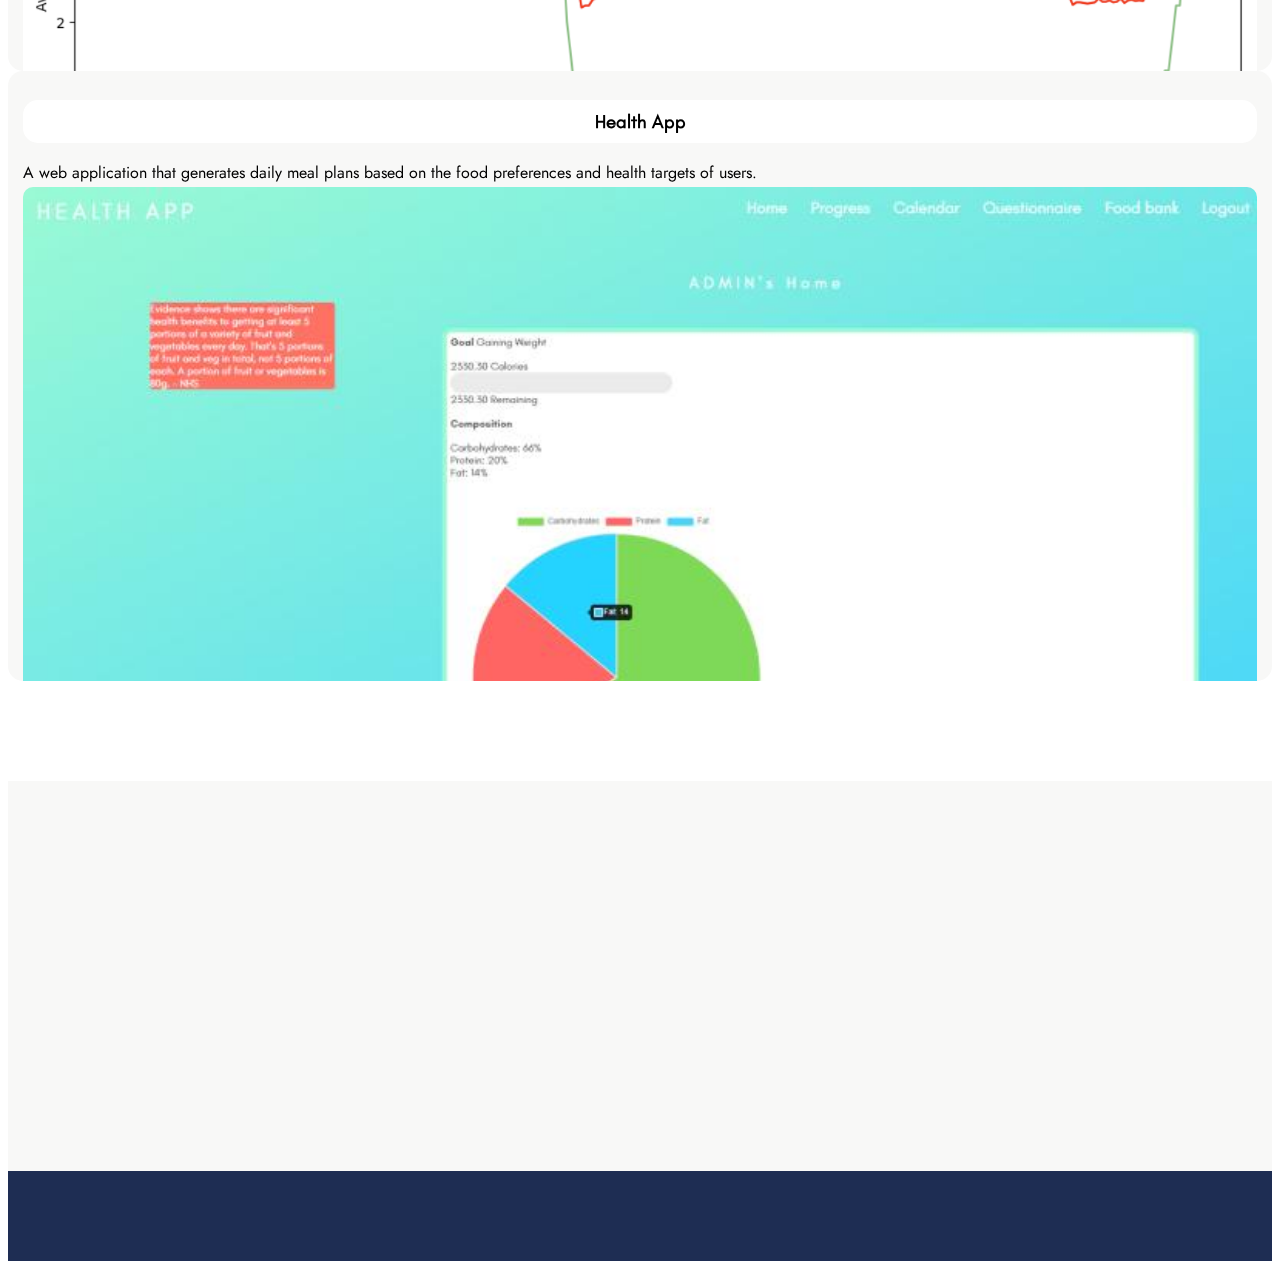
==== commit 318464f1: "Add files via upload" ====
--- a/index.html
+++ b/index.html
@@ -20,7 +20,7 @@
           <img src="Logo.png">
         </a>
 
-        <ul class="navbar-nav">
+        <ul class="navbar-nav d-none d-sm-flex">
           <li class="nav-item">
             <a class="nav-link active" aria-current="page" href="index.html">Home</a>
           </li>
@@ -35,82 +35,150 @@
 
     <!-- Grey Section -->
     <section class="welcome">
-      <div class="vstack gap-3">
-        <div class="p-2">
-          <h1>Yusuf Rahman</h1>  
+    
+        <div class="vstack gap-3">
+          <div class="p-2">
+            <h1>Yusuf Rahman</h1>  
+          </div>
+          
+          <!-- Icons -->
+          <div class="p-2 d-none d-lg-block" id="large-icons">        
+            <div class="vstack gap-2">
+
+              <div class="p-2">
+                <div class="hstack gap-3">
+                  <div class="p-2">
+                    <div class="icon shadow" style="background-color: #E34F26;">
+                      <svg xmlns="http://www.w3.org/2000/svg" viewBox="0 0 1080 1080" xml:space="preserve"><rect width="100%" height="100%" fill="transparent"/><g transform="translate(540 540)"/><g transform="translate(540 540)"/><path style="stroke:none;stroke-width:1;stroke-dasharray:none;stroke-linecap:butt;stroke-dashoffset:0;stroke-linejoin:miter;stroke-miterlimit:4;fill:#e34f26;fill-rule:nonzero;opacity:1" vector-effect="non-scaling-stroke" transform="matrix(1.92 0 0 1.92 49.747 48.787)" d="M71 460 30 0h451l-41 460-185 52"/><path style="stroke:none;stroke-width:1;stroke-dasharray:none;stroke-linecap:butt;stroke-dashoffset:0;stroke-linejoin:miter;stroke-miterlimit:4;fill:#ef652a;fill-rule:nonzero;opacity:1" vector-effect="non-scaling-stroke" transform="matrix(1.92 0 0 1.92 50.03 48.787)" d="m256 472 149-41 35-394H256"/><path style="stroke:none;stroke-width:1;stroke-dasharray:none;stroke-linecap:butt;stroke-dashoffset:0;stroke-linejoin:miter;stroke-miterlimit:4;fill:#ebebeb;fill-rule:nonzero;opacity:1" vector-effect="non-scaling-stroke" transform="matrix(1.92 0 0 1.92 49.525 48.775)" d="M256 208h-75l-5-58h80V94H114l15 171h127zm-1 147-63-17-4-45h-56l7 89 116 32z"/><path style="stroke:none;stroke-width:1;stroke-dasharray:none;stroke-linecap:butt;stroke-dashoffset:0;stroke-linejoin:miter;stroke-miterlimit:4;fill:#fff;fill-rule:nonzero;opacity:1" vector-effect="non-scaling-stroke" transform="matrix(1.92 0 0 1.92 49.968 48.775)" d="M255 208v57h70l-7 73-63 17v59l116-32 16-174zm0-114v56h137l5-56z"/></svg>
+                    </div>
+                  </div>
+                  
+                  <div class="p-2">
+                    <div class="icon shadow" style="background-color: #1572B6;">
+                      <svg xmlns="http://www.w3.org/2000/svg" viewBox="0 0 1080 1080" xml:space="preserve"><rect width="100%" height="100%" fill="transparent"/><g transform="translate(540 540)"/><g transform="translate(540 540)"/><path style="stroke:none;stroke-width:1;stroke-dasharray:none;stroke-linecap:butt;stroke-dashoffset:0;stroke-linejoin:miter;stroke-miterlimit:4;fill:#1572b6;fill-rule:nonzero;opacity:1" vector-effect="non-scaling-stroke" transform="translate(540 540) scale(35.25)" d="M-10.1 11.2-12.34-14h24.68l-2.25 25.2L-.02 14l-10.08-2.8z"/><path style="stroke:none;stroke-width:1;stroke-dasharray:none;stroke-linecap:butt;stroke-dashoffset:0;stroke-linejoin:miter;stroke-miterlimit:4;fill:#33a9dc;fill-rule:nonzero;opacity:1" vector-effect="non-scaling-stroke" transform="translate(717.871 538.576) scale(35.25)" d="m-5.05 11.9 8.17-2.27L5.05-11.9h-10.1v23.8z"/><path style="stroke:none;stroke-width:1;stroke-dasharray:none;stroke-linecap:butt;stroke-dashoffset:0;stroke-linejoin:miter;stroke-miterlimit:4;fill:#fff;fill-rule:nonzero;opacity:1" vector-effect="non-scaling-stroke" transform="translate(676.6 385.196) scale(35.25)" d="M-3.88 1.58H.21L.5-1.58h-4.38v-3.09h7.76l-.08.83-.76 8.51h-6.92V1.58z"/><path style="stroke:none;stroke-width:1;stroke-dasharray:none;stroke-linecap:butt;stroke-dashoffset:0;stroke-linejoin:miter;stroke-miterlimit:4;fill:#ebebeb;fill-rule:nonzero;opacity:1" vector-effect="non-scaling-stroke" transform="translate(421.193 720.917) scale(35.25)" d="M3.39.09h-.01L-.07-.84l-.22-2.47h-3.1l.43 4.86 6.33 1.76.02-.01V.09z"/><path style="stroke:none;stroke-width:1;stroke-dasharray:none;stroke-linecap:butt;stroke-dashoffset:0;stroke-linejoin:miter;stroke-miterlimit:4;fill:#fff;fill-rule:nonzero;opacity:1" vector-effect="non-scaling-stroke" transform="translate(662.247 691.35) scale(35.25)" d="M.36-4.14-.01 0l-3.45.93v3.21l6.34-1.75.04-.53.54-6H.36z"/><path style="stroke:none;stroke-width:1;stroke-dasharray:none;stroke-linecap:butt;stroke-dashoffset:0;stroke-linejoin:miter;stroke-miterlimit:4;fill:#ebebeb;fill-rule:nonzero;opacity:1" vector-effect="non-scaling-stroke" transform="translate(403.92 274.934) scale(35.25)" d="M3.87-1.55v3.1h-7.46l-.07-.7-.14-1.57-.07-.83h7.74z"/><path style="stroke:none;stroke-width:1;stroke-dasharray:none;stroke-linecap:butt;stroke-dashoffset:0;stroke-linejoin:miter;stroke-miterlimit:4;fill:#ebebeb;fill-rule:nonzero;opacity:1" vector-effect="non-scaling-stroke" transform="translate(475.225 495.458) scale(35.25)" d="M1.84-1.55v3.1h-3.4l-.06-.7-.14-1.57-.08-.83h3.68z"/></svg>
+                    </div>
+                  </div>
+
+                  <div class="p-2">
+                    <div class="icon shadow" style="background-color: #F7DF1E;">
+                      <svg xmlns="http://www.w3.org/2000/svg" viewBox="0 0 1080 1080" xml:space="preserve"><rect width="100%" height="100%" fill="transparent"/><g transform="translate(540 540)"/><g transform="translate(540 540)"/><path style="stroke:none;stroke-width:1;stroke-dasharray:none;stroke-linecap:butt;stroke-dashoffset:0;stroke-linejoin:miter;stroke-miterlimit:4;fill:#f7df1e;fill-rule:nonzero;opacity:1" vector-effect="non-scaling-stroke" transform="matrix(3.85 0 0 3.85 47.213 47.213)" d="M0 0h256v256H0V0z"/><path style="stroke:none;stroke-width:1;stroke-dasharray:none;stroke-linecap:butt;stroke-dashoffset:0;stroke-linejoin:miter;stroke-miterlimit:4;fill:#000;fill-rule:nonzero;opacity:1" vector-effect="non-scaling-stroke" transform="matrix(3.85 0 0 3.85 47.066 46.924)" d="m67.312 213.932 19.59-11.856c3.78 6.701 7.218 12.371 15.465 12.371 7.905 0 12.89-3.092 12.89-15.12v-81.798h24.057v82.138c0 24.917-14.606 36.259-35.916 36.259-19.245 0-30.416-9.967-36.087-21.996m85.07-2.576 19.588-11.341c5.157 8.421 11.859 14.607 23.715 14.607 9.969 0 16.325-4.984 16.325-11.858 0-8.248-6.53-11.17-17.528-15.98l-6.013-2.58c-17.357-7.387-28.87-16.667-28.87-36.257 0-18.044 13.747-31.792 35.228-31.792 15.294 0 26.292 5.328 34.196 19.247l-18.732 12.03c-4.125-7.389-8.591-10.31-15.465-10.31-7.046 0-11.514 4.468-11.514 10.31 0 7.217 4.468 10.14 14.778 14.608l6.014 2.577c20.45 8.765 31.963 17.7 31.963 37.804 0 21.654-17.012 33.51-39.867 33.51-22.339 0-36.774-10.654-43.819-24.574"/></svg>
+                    </div>
+                  </div>
+
+                  <div class="p-2">
+                    <div class="icon shadow" style="background-color: #53C1DE; fill: white;">
+                      <svg viewBox="0 0 32 32" xmlns="http://www.w3.org/2000/svg"><path d="M18.679 15.976c0-1.435-1.2-2.598-2.679-2.598-1.48 0-2.679 1.163-2.679 2.598 0 1.434 1.2 2.597 2.679 2.597 1.48 0 2.679-1.163 2.679-2.597Z"/><path clip-rule="evenodd" d="M24.7 11.154c.566-2.23 1.277-6.363-1.23-7.764-2.495-1.395-5.742 1.278-7.456 2.883-1.71-1.589-5.048-4.25-7.552-2.845-2.494 1.4-1.725 5.465-1.147 7.708-2.327.64-6.315 2.02-6.315 4.84 0 2.811 3.984 4.313 6.297 4.953-.58 2.255-1.311 6.262 1.186 7.659 2.514 1.405 5.842-1.194 7.572-2.816 1.726 1.614 4.942 4.23 7.437 2.83 2.504-1.406 1.852-5.484 1.273-7.74 2.242-.641 6.235-2.11 6.235-4.886 0-2.793-4.01-4.184-6.3-4.822Zm-.284 8.513a28.65 28.65 0 0 0-1.519-3.685 28.625 28.625 0 0 0 1.46-3.631c1.679.472 5.361 1.55 5.361 3.625 0 2.094-3.533 3.183-5.302 3.691Zm-1.566 7.859c-1.862 1.045-4.628-1.456-5.902-2.645a29.352 29.352 0 0 0 2.514-3.096 30.941 30.941 0 0 0 4.064-.607c.407 1.595 1.194 5.298-.676 6.348Zm-13.726-.015c-1.863-1.041-1.011-4.616-.584-6.278a31.04 31.04 0 0 0 4.042.568 30.55 30.55 0 0 0 2.576 3.085c-1.083 1.015-4.163 3.671-6.034 2.625ZM2.28 15.976c0-2.102 3.661-3.173 5.378-3.643a29.257 29.257 0 0 0 1.462 3.673 29.689 29.689 0 0 0-1.48 3.726c-1.637-.454-5.36-1.653-5.36-3.756ZM9.104 4.504c1.87-1.05 4.77 1.506 6.012 2.656a29.97 29.97 0 0 0-2.556 3.066c-1.41.127-2.761.33-4.003.604-.466-1.81-1.321-5.278.547-6.326Zm11.275 7.073c.957.117 1.875.273 2.736.464a26.259 26.259 0 0 1-.96 2.504 41.165 41.165 0 0 0-1.776-2.968Zm-4.365-3.529a26.999 26.999 0 0 1 1.766 2.066 38.897 38.897 0 0 0-3.546 0 27.651 27.651 0 0 1 1.78-2.066Zm-6.157 6.496a26.884 26.884 0 0 1-.954-2.517 29.762 29.762 0 0 1 2.72-.452 36.303 36.303 0 0 0-1.766 2.97Zm1.793 5.922a28.076 28.076 0 0 1-2.764-.431c.264-.83.59-1.692.972-2.568a36.306 36.306 0 0 0 1.792 2.999Zm4.4 3.525a28.142 28.142 0 0 1-1.805-2.094c1.188.045 2.378.045 3.566-.006a26.611 26.611 0 0 1-1.761 2.1Zm6.117-6.569c.4.886.739 1.744 1.007 2.559a27.97 27.97 0 0 1-2.798.462 41.028 41.028 0 0 0 1.79-3.02Zm-3.42 3.172a41.486 41.486 0 0 1-5.463.01 34.923 34.923 0 0 1-2.746-4.598 34.908 34.908 0 0 1 2.73-4.59 37.39 37.39 0 0 1 5.469 0 39.137 39.137 0 0 1 2.739 4.572 39.146 39.146 0 0 1-2.729 4.606ZM22.83 4.467c1.87 1.046 1.038 4.76.63 6.376a31.597 31.597 0 0 0-4.012-.615 29.379 29.379 0 0 0-2.536-3.069c1.258-1.175 4.066-3.728 5.918-2.692Z"/></svg>
+                    </div>
+                  </div>
+                </div>
+              </div>
+
+              <div class="p-2">
+                <div class="hstack gap-3">
+                  <div class="p-2">
+                    <div class="icon shadow" style="background-color: #337AB4; fill: white;">
+                      <svg xmlns="http://www.w3.org/2000/svg" viewBox="0 0 1080 1080" xml:space="preserve"><rect width="100%" height="100%" fill="transparent"/><g transform="translate(540 540)"/><g transform="translate(540 540)"/><path style="stroke:#000;stroke-width:0;stroke-dasharray:none;stroke-linecap:butt;stroke-dashoffset:0;stroke-linejoin:miter;stroke-miterlimit:4;fill-rule:nonzero;opacity:1" vector-effect="non-scaling-stroke" transform="translate(43.68 43.68) scale(31.02)" d="M12.172 15.43h7.61c2.116 0 3.808-1.742 3.808-3.871V4.305c0-2.067-1.742-3.617-3.809-3.961A23.495 23.495 0 0 0 15.813.03a21.73 21.73 0 0 0-3.641.313C8.945.91 8.363 2.105 8.363 4.304v2.903h7.617v.969H5.504c-2.215 0-4.156 1.328-4.762 3.863-.699 2.902-.73 4.711 0 7.742.543 2.254 1.836 3.864 4.051 3.864H7.41v-3.48c0-2.517 2.176-4.735 4.762-4.735Zm-.48-10.16c-.79 0-1.43-.645-1.43-1.446 0-.804.64-1.457 1.43-1.457.788 0 1.43.653 1.43 1.457 0 .801-.642 1.446-1.43 1.446Zm19.519 6.77c-.547-2.208-1.594-3.864-3.809-3.864h-2.859v3.383c0 2.62-2.227 4.832-4.762 4.832h-7.61c-2.085 0-3.808 1.78-3.808 3.87v7.255c0 2.066 1.793 3.28 3.809 3.87 2.41.712 4.723.84 7.61 0 1.917-.554 3.808-1.671 3.808-3.87v-2.903h-7.61v-.968h11.422c2.211 0 3.04-1.547 3.809-3.864.793-2.386.762-4.683 0-7.742ZM20.26 26.546c.79 0 1.43.648 1.43 1.45 0 .8-.64 1.456-1.43 1.456-.788 0-1.429-.656-1.429-1.457 0-.8.64-1.45 1.43-1.45Zm0 0"/></svg>
+                    </div>
+                  </div>
+
+                  <div class="p-2">
+                    <div class="icon shadow" style="background-color: #41ACC1; fill: white;">
+                      <svg xmlns="http://www.w3.org/2000/svg" viewBox="0 0 512 512" xml:space="preserve"><path fill-rule="evenodd" clip-rule="evenodd" d="M145.973 124.482c-1.766-15.299 12.003-8.814 10.244.41-2.584 2.458-7.357.442-10.244-.41zm16.39-2.869c3.468-.354 6.774-.874 7.787-3.687-4.797-2.957-11.965 4.339-9.016 7.787 1.637-.139.189-3.362 1.229-4.1zm-45.895 9.425c2.888-1.343 7.633-.836 9.016-3.687-8.596-2.994-24.076-.784-26.638 4.917 6.553-.405 12.033-5.605 17.622-1.23zm-19.261 1.641c-1.862-.391-2.58 1.724-1.638 2.867 1.455-.048 1.649-1.356 1.638-2.867zm-4.508 8.196c-.262-3.909-9.718-7.03-10.653-1.639.818 3.061 8.445 5.03 10.653 1.639zm-15.98-3.687c-1.953.091-2.957 1.142-4.099 2.048 1.486.866 4.778.556 4.099-2.048zm-4.916 11.062c7.218-.507 9.415 6.13 15.569 5.327 1.147-7.144-13.535-16.971-15.569-5.327zm97.526 35.649c-2.152-7.142 4.438-13.272.409-18.851-5.578.445-10.402 26.334-2.458 26.23 5.704-.079 7.715-15.738 8.194-20.898-4.176 2.374-2.357 10.752-6.145 13.519zm-68.433-2.865c.124-1.083-.568-1.347-1.639-1.233.027 1.106.936 1.971 1.639 1.233zm20.08 11.883c.079-2.539-.021-4.897-2.048-5.327-1.543-.175-1.451 1.281-2.46 1.641.563 2.166 1.707 3.757 4.508 3.686zm-19.67 13.114c7.857.884 13.118 6.552 20.489 6.554-5.878-3.957-11.985-7.683-21.309-8.194-.297 1.118.814.825.82 1.64zm61.877 6.146c-.611-2.805-1.828-5.005-3.277-6.968.533 2.88 1.268 5.559 3.277 6.968zm-45.077 9.014c-5.143-6.882-13.337-12.879-22.537-14.343 1.299 10.993 13.519 11.072 22.537 14.343zm-13.931 2.457c-3.512-5.911-9.533-9.317-16.803-11.471 4.086 5.078 7.829 12.646 16.803 11.471zm-18.851-5.734c1.399 2.429 4.916 4.912 4.099 8.195-3.593-1.05-5.34-3.949-9.016-4.917 1.952 2.711 9.402 14.729 13.931 14.345 2.891-.25 4.198-3.441 3.688-8.606-2.215-4.755-9.266-6.853-12.702-9.017zm20.899 10.654c.911 2.505 1.231 5.598 4.509 5.735-.558-2.855-2.226-4.604-4.509-5.735zm-2.869 1.231c-1.528-.167-2.403.324-2.457 1.636.459.09.638.454.818.819 1.31-.051 1.806-.927 1.639-2.455zm70.073 9.423c.427-2.316.861-6.778 0-9.016-.526 2.302-2.505 7.48 0 9.016zm-28.684-8.606c.313 2.422-.858 6.323 1.229 6.97.091-1.793.509-5.831-1.229-6.97zm19.259 9.426c-1.189-1.054-2.895.539-3.688-.408-.838-2.713-.491-6.61-2.868-7.787h-.818c-3.375 6.99-3.042 22.007 2.867 25.814 1.116 1.891 1.225 4.787 4.098 4.92 2.362-1.875 2.942-5.524 3.279-9.428-5.129-1.077-.351-9.918-2.87-13.111zm12.295 4.505c.505-3.628 3.607-8.905 1.229-12.7-.785 3.591-2.271 8.652-1.229 12.7zm-72.122 3.283c.653-1.873.14-5.05-1.23-6.148-.956 1.794-1.512 5.926 1.23 6.148zm7.375 1.637c1.655 1.077 1.782 3.68 4.099 4.098 2.883-3.68-2.586-10.166-4.099-4.098zm70.073 8.194c.003 1.256-1.643 2.974-.409 4.097.237-1.015 1.484-3.127.409-4.097zm3.687 15.982c-.017-1.892.231-4.05-.818-4.915-.184 1.459-1.265 4.69.818 4.915zm-52.041 16.804c.243 1.526.492 3.057 2.048 3.277 1.005-1.406.263-3.896-2.048-3.277zm18.44 2.05c.57 1.082 2.208 3.231 3.277 2.454-.948-.699-2.042-3.401-3.277-2.454zm38.928 4.508c-1.151 4.879 1.574 9.324 3.689 12.293.866-4.757.785-11.569-3.689-12.293zm10.247 31.547c.619-1.239.838-5.057-.41-5.73-1.079 1.48-2.041 5.023.41 5.73zm18.436 19.674c-.593-3.011-2.952-6.263-5.325-6.15.83 2.993.974 6.678 5.325 6.15zm3.692 5.735c.017 1.896-.229 4.059.818 4.915.053-1.959.025-3.847-.818-4.915zm-135.23.411c.006 1.501.809 2.196 1.641 2.869-.164-1.343-.356-2.648-1.641-2.869zm149.982 22.535c-1.009-7.727-5.073-12.404-10.244-15.977.74 7.997 4.659 12.825 10.244 15.977zm65.976 40.571c-.249-.232-1.946-.956-2.05 0 .616.474 1.726 1.439 2.05 0zm207.761 30.324v4.508c-.666 1.385-.882 3.215-1.231 4.916-11.395 7.318-32.803 4.624-42.209 13.935-16.497-8.887-31.829 5.111-49.17 6.559-2.865.236-6.051-.241-9.021 0-10.246.827-20.252 3.223-30.731 4.096-10.745.895-21.512 1.551-32.781 2.05h-12.293c-50.825-2.669-101.077-9.506-138.508-26.228-18.661-8.338-35.838-18.567-51.632-30.735-15.37-11.835-31.147-24.993-42.21-39.747-11.778-15.711-23.562-30.989-34.012-48.352-10.081-16.759-19.504-34.412-27.864-54.094-8.247-19.408-14.123-38.613-19.672-62.287-3.627-15.484-7.455-33.015-13.932-47.534-2.522-5.654-5.458-10.282-5.736-15.574v-3.687c2.021-17.212 15.407-27.203 31.143-31.965 3.94-1.191 7.771-2.329 11.474-4.508.241-.139 2.602-.38 1.641-1.638-7.011-1.687-12.779 8.635-20.489 5.737-6.845-2.574-2.904-13.172 4.508-16.391 3.46-1.503 10.33-1.894 13.521-3.688 5.502-3.092 7.999-9.625 6.968-15.572-.611-3.514-4.258-5.364-4.098-8.196.224-3.949 7.285-7.383 10.653-9.835 4.121-2.999 8.999-6.745 8.606-11.474-.414-4.94-6.224-6.514-9.016-10.244C51.027 42 50.332 33.25 57.458 29.821c7.471-3.595 21.39-1.636 22.949 7.787 1.374 8.305-4.522 11.469-2.051 17.62 4.604 11.446 40.409-6.672 31.556 17.212 7.874 12.343 38.645 1.784 39.339 21.309 12.834.258 18.732 9.997 29.094 13.933 2.777 1.054 6.084 1.054 9.016 2.048 17.476 5.94 39.132 12.312 46.305 29.095-6.482 4.367-15.328 1.443-22.946-1.229-6.627-2.327-16.287-6.935-22.949-4.099-6.605 2.813-6.252 14.098-5.327 25.405 2.46 30.102 3.903 61.151 8.194 88.104 5.993 37.623 18.803 67.756 36.883 91.384 17.49 22.859 38.037 46.796 64.743 63.518 22.535 14.105 47.853 25.234 79.91 32.37 4.754 1.061 10.501 3.377 13.112 2.869 3.871-.744 12.201-12.001 15.166-14.75 7.049-6.554 16.534-15.724 26.631-7.789-1.372 10.925-11.161 13.433-13.523 23.362 6.071 3.863 12.509.366 20.082.815 8.812.524 15.569 5.577 22.951 4.508 4.711-.682 7.069-4.191 10.653-6.554 8.142 11.903 39.534-3.592 44.255 11.063zm-88.927-30.324c-.174-1.322.541-3.543-.818-3.684-1.182.599-2.35 4.366.818 3.684zM216.457 128.99c4.014 2.404 7.548 5.292 11.063 8.199 2.116-6.231-3.957-10.217-11.063-9.837v1.638zm110.231 302.011c1.563.329 2.694.641 2.869-1.227-1.46-.095-2.453.271-2.869 1.227zm-56.552-36.063c-.138 1.93 3.755 1.967 4.512 1.639-.641-1.281-2.583-2.944-4.512-1.639zm-9.835-7.784c.682.69 2.407.324 3.688.411.137-1.501-.458-2.278-.819-3.281-2.154-.236-2.749 1.077-2.869 2.87zM181.623 219.55c-1.112-.942-1.919.784-2.459 0 1.335-10.166 3.48-25.818-.819-34.418-1.063-.928-2.745.326-3.277-.412 2.861-6.83 4.793-21.075 3.687-29.504-.389-2.971-1.932-8.255-3.687-9.425-4.41-2.936-8.423 1.576-11.476 2.459-1.921.56-4.057.16-6.146.408-8.263.996-17.031 3.46-22.537 6.146 2.87 1.913 6.938 2.624 8.194 6.146-7.14-.505-12.71-2.583-18.851-4.096.655 9.245-10.683 6.348-17.619 6.968 2.396.052 2.78 1.21 2.869 2.867.285 5.439-17.613 11.885-23.768 7.789-8.779 7.078 3.863 14.308 3.278 23.358-1.726 1.279-2.523 3.485-4.098 4.913-8.725.212-17.902 1.967-16.394 11.066-1.179-.688-3.039-1.147-4.508-.412-2.23 5.745 1.514 11.981 6.559 13.116 1.271-.37 1.567-1.711 3.278-1.639 11.396 2.179 15.408 9.737 14.753 24.174-.114 2.486.133 5.73-1.639 7.379-6.467-.443-12.463-16.405-2.05-16.8-2.497-3.674-4.388-9.155-9.016-9.018-5.305.158-7.686 8.542-11.474 11.475 5.46 3.017 18.283 11.343 7.785 16.801 5.197.779 8.097 2.84 10.244 5.734 3.578 4.832 3.464 12.072 6.148 15.985 5.431 7.922 8.298-7.106 14.75-.823 1.524.524-.671-1.48-.819-1.635-5.535-5.976-13.977-10.874-17.21-18.031 2.485-1.139 5.816.104 8.194.408.94-4.814-2.405-10.262-1.229-13.936.847-2.634 2.41-1.474 4.099-2.456.993-.578.216-2.73 2.05-2.048-.011 5.626-3.401 15.094.407 19.259 5.561.998 7.167-8.565 11.886-8.605 2.636-.023 5.127 4.617 6.965 6.966 2.208 2.819 5.209 6.283 4.508 9.423-1.476 6.62-12.594 1.58-16.391-1.23 2.314 9.186 16.553 10.612 17.21 22.543.075 1.331-.597 3.031-.409 4.504.805 6.296 6.676 10.975 12.702 6.97.886 2.258 1.002 5.285 3.281 6.146 1.996-1.688 1.287-6.089 2.457-8.608 7.15 1.497 10.883 4.94 13.112 10.654 1.104 2.827.819 8.067 5.327 8.196.69-6.986-4.784-11.315-5.735-18.031 3.673 5.926 16.922 12.338 16.392 21.72-.352 6.188-7.706 6.861-14.753 7.785 6.716 2.308 9.529 9.83 16.801 12.292 1.954.666 4.464.096 6.556.823 5.321 1.851 13.829 12.759 11.476 19.67-11.338 5.714-20.184-9.73-32.784-9.423 5.313 6.774 14.004 9.028 21.309 12.293 7.862 3.51 15.734 7.106 23.358 10.653 17.972 8.359 30.447 19.296 42.209 33.193-8.161 4.45-32.897-2.952-18.031-8.2-5.171-.175-10.644-3.418-15.164-1.634 2.396 15.636 22.968 13.095 38.522 15.569-1.416 2.682-3.412 4.786-4.919 7.377 1.199.707 2.856.965 4.919.819-.996 1.597-3.589 1.601-3.69 4.096 1.992 2.653 5.935 3.356 8.606 5.327 10.531-7.552 11.712 9.581 18.44 9.835 6.358.237 7.577-8.899 13.936-9.835-1.598 3.323-4.725 5.111-6.146 8.608 6.226-1.505 8.001-4.857 13.107-6.15 18.298-4.629 33.298 10.612 48.355 12.297 5.414.603 10.796 3.643 15.573 4.508 6.176 1.114 9.973-.919 14.751-3.277-7.277-6.795-23.986-4.149-29.912-12.297.229-1.409 1.193-2.083 2.05-2.865-19.18 4.213-31.256-7.281-39.34-18.031-23.662-6.112-44.421-15.133-54.504-34.831-.484-1.855 1.817-.915 1.233-2.87-8.319-9.257-16.634-18.655-23.358-29.505-2.324-3.746-3.915-8.454-6.558-11.473-1.674-1.913-4.483-2.966-6.146-4.92-1.821-2.142-2.069-4.824-4.92-5.734-1.096 1.634-.361 5.098-1.227 6.965-1.971-7.913-6.362-15.428-14.752-15.573-.156-5.755 4.493-6.703 6.965-9.835-3.254-3.913-4.038-8.841-5.736-14.75-4.128-14.359-7.539-29.359-11.066-42.62-4.674 1.745-5.913 6.926-8.194 11.065.225-5.92.502-11.792 3.689-14.755 1.457.183 1.617 1.664 2.457 2.46.77-2.792 3.412-5.396 2.048-9.014-1.058-1.634-4.151-.872-4.915-.819 2.022-4.949 3.72-13.931 1.231-19.67zm164.734 243.007c3.543-1.514 6.732-3.377 8.192-6.97-3.851.965-9.281 2.42-8.192 6.97zm.408-8.197c-2.37 1.313-5.036 2.341-6.554 4.508 3.397.203 7.377-3.207 6.554-4.508zm-12.701 6.146c2.32-.619 4.803-3.015 4.508-4.919-2.694.27-6.861 2.191-4.508 4.919zm1.639-9.427c-3.688-1.165-6.699 1.722-6.97 5.331 3.286-.815 5.51-2.69 6.97-5.331zm-11.477.823c-3.602.628-6.296 2.162-7.377 5.323 4.403 1.747 6.657-2.037 7.377-5.323zm-5.735 10.655c1.015.058 1.987.074 2.05-.823-.615-.65-2.337-.6-2.05.823zm6.558-17.624c-5.734-.44-12.592 3.281-9.016 8.196 3.818-1.921 7.685-3.788 9.016-8.196zm-28.278 7.789c3.581.503 4.517-3.593 6.97-2.874 1.423.898.558 4.088 2.865 4.101 5.36-1.09 7.29-8.404 4.097-13.523-7.224 1.271-13.833 5.247-13.932 12.296zm1.638-10.655c-2.175 1.102-4.491 2.059-5.734 4.096 2.681-.116 6.674-3.073 5.734-4.096zm-11.469 2.05c.229 1.09-1.688 2.084-.416 2.865.341-.515 2.496-2.541.416-2.865zm-7.377 9.831c-.129.558-.586.782-.407 1.639h1.639c.111-1.073-.155-1.76-1.232-1.639zm-6.146-2.046c-2.071.116-2.854 1.518-2.87 3.685 1.784-.396 3.41-.957 2.87-3.685zm-41.393-20.901c-2.525-.111-3.295.279-.407.824 2.751.507 7.604.773 9.426 0-2.163-.025-7.752-.765-9.019-.824zm12.297-6.554c-2.144-1.63-6.454-.449-8.605.408 1.241 3.41 7.335 1.896 8.605-.408zm-13.111 30.732c10.22 5.356 24.292 11.203 38.926 9.424-10.634-5.207-26.448-7.428-38.926-9.424zm-15.164-4.508c.979 1.344 3.291 1.352 4.915 2.051 3.025-2.924-3.624-4.571-4.915-2.051zm-38.521-33.193c-2.766.241-5.776.233-6.556 2.462 2.635.977 6.448.37 6.556-2.462zm-7.787 10.654c.963.873 2.734 1.913 3.279 0-.424-.433-2.925-.844-3.279 0zm4.918-34.832c.372-1.713-2.891-2.361-3.277-.818.898.464 1.676 1.055 3.277.818zm5.329 13.931c-.02-.562.193-.898.409-1.227-1.221-1.261-3.69-1.485-5.738-.819.328 1.971 3.61 2.794 5.329 2.046zm.41 26.232c.524.558 1.934.558 2.458 0 .193-1.289-.512-1.676-1.229-2.054-.368.728-.99 1.197-1.229 2.054zm12.704-47.128c-1.335-3.859-5.688-2.841-8.607-4.097-4.691-2.021-8.696-6.845-14.753-6.965h-.817c5.268 6.208 12.24 12.879 24.177 11.062zm-21.311-15.158c-3.825-2.599-8.015-4.832-13.523-5.738 1.751 4.395 8.567 5.909 13.523 5.738zm12.703 19.254c2.873 3.003 6.479 5.273 12.704 4.916-2.393-3.211-8.111-5.27-12.704-4.916zm15.572 18.443c-4.219-2.924-10.855-7.668-16.391-6.559 3.202 4.176 9.639 7.303 16.391 6.559zm-15.572 15.573c-.099.583-.674.687-.819 1.223 1.01 1.318 2.53-.948.819-1.223zm9.425 12.293c.348 1.563 1.853 1.971 3.279 2.458.555-.948 1.646-1.36 1.229-3.277-.996-.599-4.578-.944-4.508.819zm7.787-18.031c-1.269-.777-5.897-1.646-6.968 0 1.988.807 5.893 2.895 6.968 0zm1.229-13.936c.41-3.048-3.038-3.061-4.508-2.05.138 2.05 2.85 1.527 4.508 2.05zm4.507-22.127c-1.851-2.795-6.992-2.296-10.654-3.277-2.682-3.368-9.095-4.591-14.752-3.688 6.479 4.316 13.848 7.734 25.406 6.965zm-.819 39.339c1.76 1.519 4.519 2.038 6.966 2.87.131-.965.646-1.539.409-2.87-1.193-1.376-6.37-2.087-7.375 0zm-34.832-66.386c.41-1.912-.715-2.287-2.459-2.046-.618 2.121 1.426 1.576 2.459 2.046zm9.835 4.92c-1.197-.304-.794-2.208-2.459-2.05-1.51 1.385 1.21 3.493 2.459 2.05zm-28.275 2.869c-1.36-3.007-4.425-4.316-6.556-6.558 3.996-5.789-4.92-8.159-6.557-12.293-.019-1.247.865-1.593 1.229-2.462-3.443-2.017-7.419-3.505-9.426-6.961 1.585-1.147 5.81.341 7.375-.823-2.482-1.069-5.162-1.938-6.146-4.508 1.437-3.344 7.279-2.279 8.605-5.735-7.059-1.559-14.072-5.31-21.72-4.919.087 2.919 2.685 3.326 3.688 5.327-2.267-1.007-4.101-2.458-7.375-2.458-.245 2.021 1.064 2.487.821 4.508-2.235.183-3.368-.731-5.739-.407 1.69 3.771 6.024 4.902 7.378 9.016-1.676.424-3.951-.666-4.508 0 4.326 3.593 10.644 7.381 13.111 11.469-4.025-.748-6.329-3.227-10.242-4.096 3.276 6.487 11.253 7.839 17.21 11.065 6.098 3.301 11.562 8.625 18.852 9.835zm-9.016 4.916c1.713.936 5.123 3.908 7.377 1.643-1.9-.842-4.889-2.754-7.377-1.643zm-3.277-2.051c-1.153-1.867-7.036-2.861-8.604-1.639 2.674.77 5.194 2.845 8.604 1.639zm-7.377 1.231c-.129.557-.582.781-.409 1.643.721-.237 2.407.49 2.459-.412-.636-.457-.855-1.331-2.05-1.231zm-5.327-54.502c-1.118-3.851-2.611-8.071-5.736-11.062-1.683-1.613-3.313-1.58-4.508-3.693-3.167-5.572-1.649-13.439-5.737-19.254-.967-.315-2.832-.811-3.688 0 .077 2.687 6.313 9.058 2.051 12.293-9.424.374-13.052-7.128-22.128-5.739-2.044 5.294 5.182 8.014 3.276 11.886 13.036 4.184 23.389 13.249 36.47 15.569zm-29.505 12.293c2.408 1.834 5.889 4.766 9.016 4.508-2.477-1.755-4.756-5.888-9.016-4.508zm-4.508-3.684c-1.063-3.307-2.906-5.835-6.966-6.146.826 3.542 4.675 4.067 6.966 6.146zm-6.966 10.654c2.194 1.501 4.373 5.181 6.557 5.327-1.597-2.092-3.543-6.013-6.557-5.327zm2.87-28.278c.212-.607.604-1.031.819-1.639-1.051-1.447-3.642-.657-4.097.823.806.558 2.34.392 3.278.816zm63.517 16.392c-.058-3.526-3.975-5.572-6.967-3.685.948 2.604 3.805 3.295 6.967 3.685zm-38.523-53.677c.069-.678-2.523-.678-2.457 0 .562.124 2.472 1.85 2.457 0zm-15.978-1.643h-1.641c-.563.527-.405 1.784-.41 2.865.749.112 2.298 1.48 2.87.415-1.014-.357.118-2.852-.819-3.28zm-30.737-.412c1.358 3.09 6.855 2.861 7.787-.407-2.332-.903-5.767-.275-7.787.407zm1.232-11.474c-1.585-.079-3.021-.013-4.101.412.319 1.788 4.09 1.47 4.101-.412zm3.686-65.973c-2.106.973-6.498-.975-8.604 0 1.865 7.383 15.688 3.408 14.753-2.46-.794-4.978-13.939-3.745-18.441-3.277 3.489 2.52 9.035 2.984 12.292 5.737zm-16.39 7.785c.771 1.142 2.89.934 4.098 1.639.237-.854 1.017-1.168.819-2.458-1.075-.568-4.943-1.015-4.917.819zm20.9-1.638c-.221.894-.994 2.651.407 2.869.976-.688.772-2.275-.407-2.869zm11.474-24.588c-.108-1.198.925-1.256.819-2.458-1.666-.163-2.857.149-2.87 1.638.78.178 1.029.883 2.051.82zm-.41-90.972c-1.632 10 7.378 22.097 18.029 18.439.497-3.774-1.225-5.329-1.229-8.604 2.718-.659 4.318 1.951 5.736 1.229-3.986-7.213-14.589-7.81-22.536-11.064zm-4.51-9.425c3.602.713 9.255.352 10.656-2.459-2.721-1.818-10.885-2.305-10.656 2.459zm-9.835-28.686c.788-7.959-8.938-12.357-14.75-6.965-3.633 3.368-5.211 11.502.409 14.343-.638-2.096-2.501-2.963-2.048-6.146 4.271-2.442 12.102 1.191 16.389-1.232zm-2.865 26.226c1.042-.595 2.607-.666 2.458-2.458-1.26.127-3.407 1.485-2.458 2.458zm-8.608 30.324c5.11.121 8.963-2.761 13.933-2.867 4.302-.091 8.402 1.189 13.523.819-3.657-10.733-21.426-1.36-27.456 2.048zm-7.785 18.851c9.669-1.229 23.14-7.591 36.061-6.146 4.874.544 9.143 3.287 11.883 5.327-1.397-1.491-3.052-7.61 0-8.604 6.725 1.281 6.949 13.987 15.162 12.293 4.184-.863 5.458-8.979 3.279-13.933 3.127 2.2 4.738 5.916 9.016 6.967-.976-3.942-3.813-6.023-5.736-9.016 1.208-1.522 2.79-2.674 2.457-5.739-11.727-1.127-22.136 5.203-33.193 7.377-8.581 1.69-14.967 3.364-22.535 5.327-5.69 1.475-12.021 2.51-16.394 6.147zm-34.422 84.827c-.563.522-.714 2.448.409 2.458.337-.297 1.1-2.836-.409-2.458zm14.34-48.764c-17.969 2.851 1.184 21.961 11.886 17.212 1.355-2.081.934-3.988.819-6.97 6.235.611 10.926-2.426 16.393-1.227.882 1.905-.786 3.518-1.23 5.325 18.593-1.179 27.799-15.788 47.943-18.029 2.503-.279 5.356.164 8.198 0 8.483-.495 17.88-2.067 26.636-3.689 8.591-1.588 16.446-4.747 23.766-6.554 9.187-2.271 23.163-8.271 21.311-20.491-.212-1.391-1.177-2.641-2.05-4.098-48.834-4.722-85.346 14.422-123.754 22.129-4.614.925-10.224.31-13.934 4.096 1.342 3.302 6.058 3.231 8.194 5.737-1.068 1.252-3.709.932-4.096 2.87.904 3.466 6.042 2.694 6.556 6.558-8.157 5.75-25.261-1.584-21.309-13.114-12.325 2.701-30.27 5.385-30.323 19.26-.025 6.115 3.62 11.771 7.784 15.162-2.821-12.91 1.974-32 17.21-24.177zm15.164 76.629c.373-2.775-4.188-4.718-5.736-2.867 1.51 1.357 3.874 1.858 5.736 2.867zm-14.343 5.327c2.898 10.076 3.841 22.113 11.474 27.456-1.149-11.828-5.346-20.607-11.474-27.456zm17.211-10.654c1.276-5.785-7.211-8.051-7.785-4.099-.501 3.442 4.926 3.042 7.785 4.099zM55 211.356c-1.85-2.023-6.493-3.277-9.834-2.458 1.179 2.901 8.433 7.194 9.834 2.458zm-4.917-18.029c1.851-1.154 3.815-2.198 4.096-4.92-2.378-1.78-8.071-2.031-8.604.824-.403 2.158 2.489 3.033 4.508 4.096zm5.327 6.965c.179-1.408-.162-2.295-.41-3.279-2.102-.052-3.083 1.015-3.278 2.871 1.02.344 2.195.535 3.688.408zm-28.685-2.048c-.316-1.05-.41-2.323-1.229-2.868-1.019 1.103-1.058 3.084 1.229 2.868zm4.098-27.864c-1.839-.717-4.561.048-5.327 1.638.86.776 2.098 1.181 3.278 1.637.414-1.356 2.267-1.281 2.049-3.275zm4.505 52.861c-1.06-2.354-1.193-5.635-3.276-6.965-5.611.798-.052 8.859 3.276 6.965zm7.787 44.255c4.001 9.673 8.224 20.128 16.803 24.586-6.415-7.137-7.929-18.946-12.295-27.455-1.51-2.936-3.919-5.219-5.327-8.193-3.313-7.003-4.84-15.174-11.473-18.441 2.614 10.305 8.213 19.631 12.292 29.503zm112.693 153.671c-2.48-8.446-9.137-12.722-18.441-14.343-2.3-5.485-8.938-6.629-10.244-13.112-.212-1.331 2.538-1.801 1.641-2.458-12.472 2.362-12.912-10.857-18.851-16.393-14.987.271-12.199-18.272-20.489-27.862-2.368-2.744-4.716-3.377-7.377-6.146-4.095-12.691-14.782-19.129-20.899-30.323-5.433-9.947-6.576-21.167-15.571-28.278 7.117 24.095 22.364 44.463 36.061 64.748 10.964 16.23 18.42 31.688 30.733 44.663 4.184 4.403 8.908 7.352 13.934 11.473 8.549 7.01 14.436 20.014 29.503 18.031zm-1.641-27.867c-.441-1.755-3.602-2.939-5.327-2.046a20.704 20.704 0 0 0 5.327 2.046zm15.162-10.654c-2.776-3.235-8.588-4.467-13.932-6.555-6.629-2.595-16.087-5.052-20.898-2.05.484 4.021 3.687 5.327 5.736 7.785 5.693.877 8.951 3.655 14.341 4.096 6.353.525 12.286.242 14.753-3.276zm195.467 93.434c-12.4-5.655-30.586.707-43.848-2.462-2.503-.599-4.716-2.32-6.965-2.458-2.237-.137-4.841 1.044-6.966 1.231-11.357 1.01-21.725-.112-32.37-1.643-7.469-1.073-15.424-1.493-22.132-3.277-6.425-1.705-13.07-5.639-19.67-8.196-6.697-2.591-13.669-5.173-20.079-7.785-12.646-5.152-26.086-14.068-39.34-17.619 8.941 9.498 24.334 12.55 34.834 20.489-14.838-4.15-26.034-11.939-39.34-17.62 10.367 9.282 24.833 14.904 39.34 20.896 14.447 5.972 30.146 11.024 47.122 13.523 33.721 4.967 73.272 12.344 109.414 4.921zm10.654-1.231c-2.104.084-4.725-.354-4.915 1.639 1.783 1.53 4.782 1.371 4.915-1.639zm22.128-48.356c.582 3.028 4.978 2.125 4.512-1.23-2.234-.317-3.202.632-4.512 1.23zm34.012 21.309c-11.016-.266-24.605-4.071-36.063-3.685-4.396.146-9.739 1.198-11.062 5.73 3.381 1.372 7.003.549 11.062.416 13.291-.449 29.531 5.523 36.063-2.461zm11.066-.82c-1.917-.004-2.482 1.348-2.869 2.865.527.565 1.779.412 2.869.416-.195-1.813.562-2.041 0-3.281zm24.178-1.637c-2-.304-2.745 2.183-2.05 3.28 1.289.195 1.601-.586 2.461-.823.296-1.252-.707-1.206-.411-2.457zm34.009 2.457c-8.389-.894-18.186-.341-25.813.823 4.491 4.229 20.622 1.53 25.813-.823zm-394.21-249.151c4.042 2.246 7.772 6.978 13.114 6.558-1.443-1.971-3.489-3.341-4.92-5.325 1.522-.12 2.815-.463 3.279-1.64-4.984-3.487-11.376-7.746-13.932-12.297 1.687 3.269 4.269 8.477 2.459 12.704zm52.453 3.282c-.877-.898-.482-3.073-1.641-3.688-.261 1.783.893 4.276 1.641 3.688zm-37.701 35.653c.628 6.747 4.94 9.806 5.327 16.8-4.79-5.454-7.464-13.027-10.654-20.083-.313 8.535 2.267 13.823 4.508 19.674 1.725 4.496 3.342 9.773 7.785 11.063 2.075-.387 1.959-2.966 4.101-3.281 2.278.328 3.464 3.904 4.915 3.692-1.094-1.23-1.435-3.21-1.639-5.327.396-1.518 2.566-1.26 3.277-2.462-4.121-8.443-10.028-15.105-17.62-20.076z"/></svg>
+                    </div>
+                  </div>
+
+                  <div class="p-2">
+                    <div class="icon shadow" style="background-color: #44B78B; fill: white;">
+                      <svg xmlns="http://www.w3.org/2000/svg" viewBox="0 0 1080 1080" xml:space="preserve"><rect width="100%" height="100%" fill="transparent"/><g transform="translate(540 540)"/><g transform="translate(540 540)"/><path style="stroke:#000;stroke-width:0;stroke-dasharray:none;stroke-linecap:butt;stroke-dashoffset:0;stroke-linejoin:miter;stroke-miterlimit:4;fill-rule:nonzero;opacity:1" vector-effect="non-scaling-stroke" transform="matrix(1.94 0 0 1.94 43.36 43.36)" d="M321.38.5h-83.553v127.405c-12.483-3.253-22.786-4.338-36.354-4.338-87.349 0-143.781 55.34-143.781 140.52 0 88.441 53.176 134.556 155.181 134.556 34.165 0 65.639-3.254 108.508-11.392V.5zm-83.553 328.703c-11.938 1.623-19.533 2.162-28.755 2.162-42.865 0-66.197-24.409-66.197-68.904 0-45.573 24.413-71.616 66.743-71.616 10.303 0 18.437 1.084 28.209 4.338v134.02zM454.309.949v85.726h-83.557V.949h83.557zm-83.557 128.583h83.557v193.699c0 66.735-4.889 98.743-19.537 126.417-13.56 26.59-31.466 43.403-68.365 61.852l-77.589-36.896c36.889-17.359 54.81-32.542 66.197-55.883 11.934-23.874 15.737-51.544 15.737-124.252V129.532z"/></svg>
+                    </div>
+                  </div>
+
+                  <div class="p-2">
+                    <div class="icon shadow" style="background-color: #130754;">
+                      <svg xmlns="http://www.w3.org/2000/svg" viewBox="0 0 1080 1080" xml:space="preserve"><g transform="translate(540 540)"/><g transform="translate(540 540)"/><path style="stroke:none;stroke-width:1;stroke-dasharray:none;stroke-linecap:butt;stroke-dashoffset:0;stroke-linejoin:miter;stroke-miterlimit:4;fill:#ffffff;fill-rule:nonzero;opacity:1" vector-effect="non-scaling-stroke" transform="matrix(2.43 0 0 2.43 228.96 45.203)" d="M71.478 24.072h44.504v92.41H71.478v-92.41Zm0 189.825h44.504v92.409H71.478v-92.41ZM0 100.057h44.505v307.175H0V100.057Zm141.496 190.084H186v92.409h-44.504v-92.41Zm0-189.973H186v92.41h-44.504v-92.41ZM211.496 0H256v307.174h-44.505V0Z"/><rect style="stroke:none;stroke-width:1;stroke-dasharray:none;stroke-linecap:butt;stroke-dashoffset:0;stroke-linejoin:miter;stroke-miterlimit:4;fill:#ffca00;fill-rule:nonzero;opacity:1" vector-effect="non-scaling-stroke" x="-22.252" y="-21.8" rx="0" ry="0" width="44.505" height="43.6" transform="matrix(2.43 0 0 2.43 456.724 446.785)"/><rect style="stroke:none;stroke-width:1;stroke-dasharray:none;stroke-linecap:butt;stroke-dashoffset:0;stroke-linejoin:miter;stroke-miterlimit:4;fill:#e70488;fill-rule:nonzero;opacity:1" vector-effect="non-scaling-stroke" x="-22.252" y="-21.8" rx="0" ry="0" width="44.505" height="43.6" transform="matrix(2.43 0 0 2.43 626.872 631.684)"/></svg>
+                    </div>
+                  </div>
+
+                  <div class="p-2">
+                    <div class="icon shadow" style="background-color: #FF7F00; fill: white;">
+                      <svg xmlns="http://www.w3.org/2000/svg" viewBox="0 0 1080 1080" xml:space="preserve"><rect width="100%" height="100%" fill="transparent"/><g transform="translate(540 540)"/><g transform="translate(540 540)"/><path style="stroke:#000;stroke-width:0;stroke-dasharray:none;stroke-linecap:butt;stroke-dashoffset:0;stroke-linejoin:miter;stroke-miterlimit:4;fill-rule:nonzero;opacity:1" vector-effect="non-scaling-stroke" transform="translate(10.88 10.88) scale(33.07)" d="m29.399 14.959-.017-6.636-12.806-7.319v29.991l5.117-2.972v-8.438l3.864 2.234-.023-5.771-3.841-2.194v-3.35l7.708 4.454zM2.619 8.322l12.806-7.318v29.991l-5.117-2.972V10.504L2.6 14.958l.019-6.636z"/></svg>
+                    </div>
+                  </div>
+
+                </div>
+              </div>
+            </div>
+          </div>
+
+          <div class="p-2 d-lg-none d-block">
+            <div class="hstack gap-3">
+              <div class="p-2">
+                <div class="vstack gap-2">
+                  <div class="p-2">
+                    <div class="icon shadow" style="background-color: #E34F26;">
+                      <svg xmlns="http://www.w3.org/2000/svg" viewBox="0 0 1080 1080" xml:space="preserve"><rect width="100%" height="100%" fill="transparent"/><g transform="translate(540 540)"/><g transform="translate(540 540)"/><path style="stroke:none;stroke-width:1;stroke-dasharray:none;stroke-linecap:butt;stroke-dashoffset:0;stroke-linejoin:miter;stroke-miterlimit:4;fill:#e34f26;fill-rule:nonzero;opacity:1" vector-effect="non-scaling-stroke" transform="matrix(1.92 0 0 1.92 49.747 48.787)" d="M71 460 30 0h451l-41 460-185 52"/><path style="stroke:none;stroke-width:1;stroke-dasharray:none;stroke-linecap:butt;stroke-dashoffset:0;stroke-linejoin:miter;stroke-miterlimit:4;fill:#ef652a;fill-rule:nonzero;opacity:1" vector-effect="non-scaling-stroke" transform="matrix(1.92 0 0 1.92 50.03 48.787)" d="m256 472 149-41 35-394H256"/><path style="stroke:none;stroke-width:1;stroke-dasharray:none;stroke-linecap:butt;stroke-dashoffset:0;stroke-linejoin:miter;stroke-miterlimit:4;fill:#ebebeb;fill-rule:nonzero;opacity:1" vector-effect="non-scaling-stroke" transform="matrix(1.92 0 0 1.92 49.525 48.775)" d="M256 208h-75l-5-58h80V94H114l15 171h127zm-1 147-63-17-4-45h-56l7 89 116 32z"/><path style="stroke:none;stroke-width:1;stroke-dasharray:none;stroke-linecap:butt;stroke-dashoffset:0;stroke-linejoin:miter;stroke-miterlimit:4;fill:#fff;fill-rule:nonzero;opacity:1" vector-effect="non-scaling-stroke" transform="matrix(1.92 0 0 1.92 49.968 48.775)" d="M255 208v57h70l-7 73-63 17v59l116-32 16-174zm0-114v56h137l5-56z"/></svg>
+                    </div>
+                  </div>
+                  
+                  <div class="p-2">
+                    <div class="icon shadow" style="background-color: #1572B6;">
+                      <svg xmlns="http://www.w3.org/2000/svg" viewBox="0 0 1080 1080" xml:space="preserve"><rect width="100%" height="100%" fill="transparent"/><g transform="translate(540 540)"/><g transform="translate(540 540)"/><path style="stroke:none;stroke-width:1;stroke-dasharray:none;stroke-linecap:butt;stroke-dashoffset:0;stroke-linejoin:miter;stroke-miterlimit:4;fill:#1572b6;fill-rule:nonzero;opacity:1" vector-effect="non-scaling-stroke" transform="translate(540 540) scale(35.25)" d="M-10.1 11.2-12.34-14h24.68l-2.25 25.2L-.02 14l-10.08-2.8z"/><path style="stroke:none;stroke-width:1;stroke-dasharray:none;stroke-linecap:butt;stroke-dashoffset:0;stroke-linejoin:miter;stroke-miterlimit:4;fill:#33a9dc;fill-rule:nonzero;opacity:1" vector-effect="non-scaling-stroke" transform="translate(717.871 538.576) scale(35.25)" d="m-5.05 11.9 8.17-2.27L5.05-11.9h-10.1v23.8z"/><path style="stroke:none;stroke-width:1;stroke-dasharray:none;stroke-linecap:butt;stroke-dashoffset:0;stroke-linejoin:miter;stroke-miterlimit:4;fill:#fff;fill-rule:nonzero;opacity:1" vector-effect="non-scaling-stroke" transform="translate(676.6 385.196) scale(35.25)" d="M-3.88 1.58H.21L.5-1.58h-4.38v-3.09h7.76l-.08.83-.76 8.51h-6.92V1.58z"/><path style="stroke:none;stroke-width:1;stroke-dasharray:none;stroke-linecap:butt;stroke-dashoffset:0;stroke-linejoin:miter;stroke-miterlimit:4;fill:#ebebeb;fill-rule:nonzero;opacity:1" vector-effect="non-scaling-stroke" transform="translate(421.193 720.917) scale(35.25)" d="M3.39.09h-.01L-.07-.84l-.22-2.47h-3.1l.43 4.86 6.33 1.76.02-.01V.09z"/><path style="stroke:none;stroke-width:1;stroke-dasharray:none;stroke-linecap:butt;stroke-dashoffset:0;stroke-linejoin:miter;stroke-miterlimit:4;fill:#fff;fill-rule:nonzero;opacity:1" vector-effect="non-scaling-stroke" transform="translate(662.247 691.35) scale(35.25)" d="M.36-4.14-.01 0l-3.45.93v3.21l6.34-1.75.04-.53.54-6H.36z"/><path style="stroke:none;stroke-width:1;stroke-dasharray:none;stroke-linecap:butt;stroke-dashoffset:0;stroke-linejoin:miter;stroke-miterlimit:4;fill:#ebebeb;fill-rule:nonzero;opacity:1" vector-effect="non-scaling-stroke" transform="translate(403.92 274.934) scale(35.25)" d="M3.87-1.55v3.1h-7.46l-.07-.7-.14-1.57-.07-.83h7.74z"/><path style="stroke:none;stroke-width:1;stroke-dasharray:none;stroke-linecap:butt;stroke-dashoffset:0;stroke-linejoin:miter;stroke-miterlimit:4;fill:#ebebeb;fill-rule:nonzero;opacity:1" vector-effect="non-scaling-stroke" transform="translate(475.225 495.458) scale(35.25)" d="M1.84-1.55v3.1h-3.4l-.06-.7-.14-1.57-.08-.83h3.68z"/></svg>
+                    </div>
+                  </div>
+
+                  <div class="p-2">
+                    <div class="icon shadow" style="background-color: #F7DF1E;">
+                      <svg xmlns="http://www.w3.org/2000/svg" viewBox="0 0 1080 1080" xml:space="preserve"><rect width="100%" height="100%" fill="transparent"/><g transform="translate(540 540)"/><g transform="translate(540 540)"/><path style="stroke:none;stroke-width:1;stroke-dasharray:none;stroke-linecap:butt;stroke-dashoffset:0;stroke-linejoin:miter;stroke-miterlimit:4;fill:#f7df1e;fill-rule:nonzero;opacity:1" vector-effect="non-scaling-stroke" transform="matrix(3.85 0 0 3.85 47.213 47.213)" d="M0 0h256v256H0V0z"/><path style="stroke:none;stroke-width:1;stroke-dasharray:none;stroke-linecap:butt;stroke-dashoffset:0;stroke-linejoin:miter;stroke-miterlimit:4;fill:#000;fill-rule:nonzero;opacity:1" vector-effect="non-scaling-stroke" transform="matrix(3.85 0 0 3.85 47.066 46.924)" d="m67.312 213.932 19.59-11.856c3.78 6.701 7.218 12.371 15.465 12.371 7.905 0 12.89-3.092 12.89-15.12v-81.798h24.057v82.138c0 24.917-14.606 36.259-35.916 36.259-19.245 0-30.416-9.967-36.087-21.996m85.07-2.576 19.588-11.341c5.157 8.421 11.859 14.607 23.715 14.607 9.969 0 16.325-4.984 16.325-11.858 0-8.248-6.53-11.17-17.528-15.98l-6.013-2.58c-17.357-7.387-28.87-16.667-28.87-36.257 0-18.044 13.747-31.792 35.228-31.792 15.294 0 26.292 5.328 34.196 19.247l-18.732 12.03c-4.125-7.389-8.591-10.31-15.465-10.31-7.046 0-11.514 4.468-11.514 10.31 0 7.217 4.468 10.14 14.778 14.608l6.014 2.577c20.45 8.765 31.963 17.7 31.963 37.804 0 21.654-17.012 33.51-39.867 33.51-22.339 0-36.774-10.654-43.819-24.574"/></svg>
+                    </div>
+                  </div>
+
+                  <div class="p-2">
+                    <div class="icon shadow" style="background-color: #53C1DE; fill: white;">
+                      <svg viewBox="0 0 32 32" xmlns="http://www.w3.org/2000/svg"><path d="M18.679 15.976c0-1.435-1.2-2.598-2.679-2.598-1.48 0-2.679 1.163-2.679 2.598 0 1.434 1.2 2.597 2.679 2.597 1.48 0 2.679-1.163 2.679-2.597Z"/><path clip-rule="evenodd" d="M24.7 11.154c.566-2.23 1.277-6.363-1.23-7.764-2.495-1.395-5.742 1.278-7.456 2.883-1.71-1.589-5.048-4.25-7.552-2.845-2.494 1.4-1.725 5.465-1.147 7.708-2.327.64-6.315 2.02-6.315 4.84 0 2.811 3.984 4.313 6.297 4.953-.58 2.255-1.311 6.262 1.186 7.659 2.514 1.405 5.842-1.194 7.572-2.816 1.726 1.614 4.942 4.23 7.437 2.83 2.504-1.406 1.852-5.484 1.273-7.74 2.242-.641 6.235-2.11 6.235-4.886 0-2.793-4.01-4.184-6.3-4.822Zm-.284 8.513a28.65 28.65 0 0 0-1.519-3.685 28.625 28.625 0 0 0 1.46-3.631c1.679.472 5.361 1.55 5.361 3.625 0 2.094-3.533 3.183-5.302 3.691Zm-1.566 7.859c-1.862 1.045-4.628-1.456-5.902-2.645a29.352 29.352 0 0 0 2.514-3.096 30.941 30.941 0 0 0 4.064-.607c.407 1.595 1.194 5.298-.676 6.348Zm-13.726-.015c-1.863-1.041-1.011-4.616-.584-6.278a31.04 31.04 0 0 0 4.042.568 30.55 30.55 0 0 0 2.576 3.085c-1.083 1.015-4.163 3.671-6.034 2.625ZM2.28 15.976c0-2.102 3.661-3.173 5.378-3.643a29.257 29.257 0 0 0 1.462 3.673 29.689 29.689 0 0 0-1.48 3.726c-1.637-.454-5.36-1.653-5.36-3.756ZM9.104 4.504c1.87-1.05 4.77 1.506 6.012 2.656a29.97 29.97 0 0 0-2.556 3.066c-1.41.127-2.761.33-4.003.604-.466-1.81-1.321-5.278.547-6.326Zm11.275 7.073c.957.117 1.875.273 2.736.464a26.259 26.259 0 0 1-.96 2.504 41.165 41.165 0 0 0-1.776-2.968Zm-4.365-3.529a26.999 26.999 0 0 1 1.766 2.066 38.897 38.897 0 0 0-3.546 0 27.651 27.651 0 0 1 1.78-2.066Zm-6.157 6.496a26.884 26.884 0 0 1-.954-2.517 29.762 29.762 0 0 1 2.72-.452 36.303 36.303 0 0 0-1.766 2.97Zm1.793 5.922a28.076 28.076 0 0 1-2.764-.431c.264-.83.59-1.692.972-2.568a36.306 36.306 0 0 0 1.792 2.999Zm4.4 3.525a28.142 28.142 0 0 1-1.805-2.094c1.188.045 2.378.045 3.566-.006a26.611 26.611 0 0 1-1.761 2.1Zm6.117-6.569c.4.886.739 1.744 1.007 2.559a27.97 27.97 0 0 1-2.798.462 41.028 41.028 0 0 0 1.79-3.02Zm-3.42 3.172a41.486 41.486 0 0 1-5.463.01 34.923 34.923 0 0 1-2.746-4.598 34.908 34.908 0 0 1 2.73-4.59 37.39 37.39 0 0 1 5.469 0 39.137 39.137 0 0 1 2.739 4.572 39.146 39.146 0 0 1-2.729 4.606ZM22.83 4.467c1.87 1.046 1.038 4.76.63 6.376a31.597 31.597 0 0 0-4.012-.615 29.379 29.379 0 0 0-2.536-3.069c1.258-1.175 4.066-3.728 5.918-2.692Z"/></svg>
+                    </div>
+                  </div>
+                </div>
+              </div>
+              
+              <div class="p-2">
+                <div class="vstack gap-2">
+                  <div class="p-2">
+                    <div class="icon shadow" style="background-color: #337AB4; fill: white;">
+                      <svg xmlns="http://www.w3.org/2000/svg" viewBox="0 0 1080 1080" xml:space="preserve"><rect width="100%" height="100%" fill="transparent"/><g transform="translate(540 540)"/><g transform="translate(540 540)"/><path style="stroke:#000;stroke-width:0;stroke-dasharray:none;stroke-linecap:butt;stroke-dashoffset:0;stroke-linejoin:miter;stroke-miterlimit:4;fill-rule:nonzero;opacity:1" vector-effect="non-scaling-stroke" transform="translate(43.68 43.68) scale(31.02)" d="M12.172 15.43h7.61c2.116 0 3.808-1.742 3.808-3.871V4.305c0-2.067-1.742-3.617-3.809-3.961A23.495 23.495 0 0 0 15.813.03a21.73 21.73 0 0 0-3.641.313C8.945.91 8.363 2.105 8.363 4.304v2.903h7.617v.969H5.504c-2.215 0-4.156 1.328-4.762 3.863-.699 2.902-.73 4.711 0 7.742.543 2.254 1.836 3.864 4.051 3.864H7.41v-3.48c0-2.517 2.176-4.735 4.762-4.735Zm-.48-10.16c-.79 0-1.43-.645-1.43-1.446 0-.804.64-1.457 1.43-1.457.788 0 1.43.653 1.43 1.457 0 .801-.642 1.446-1.43 1.446Zm19.519 6.77c-.547-2.208-1.594-3.864-3.809-3.864h-2.859v3.383c0 2.62-2.227 4.832-4.762 4.832h-7.61c-2.085 0-3.808 1.78-3.808 3.87v7.255c0 2.066 1.793 3.28 3.809 3.87 2.41.712 4.723.84 7.61 0 1.917-.554 3.808-1.671 3.808-3.87v-2.903h-7.61v-.968h11.422c2.211 0 3.04-1.547 3.809-3.864.793-2.386.762-4.683 0-7.742ZM20.26 26.546c.79 0 1.43.648 1.43 1.45 0 .8-.64 1.456-1.43 1.456-.788 0-1.429-.656-1.429-1.457 0-.8.64-1.45 1.43-1.45Zm0 0"/></svg>
+                    </div>
+                  </div>
+
+                  <div class="p-2">
+                    <div class="icon shadow" style="background-color: #41ACC1; fill: white;">
+                      <svg xmlns="http://www.w3.org/2000/svg" viewBox="0 0 512 512" xml:space="preserve"><path fill-rule="evenodd" clip-rule="evenodd" d="M145.973 124.482c-1.766-15.299 12.003-8.814 10.244.41-2.584 2.458-7.357.442-10.244-.41zm16.39-2.869c3.468-.354 6.774-.874 7.787-3.687-4.797-2.957-11.965 4.339-9.016 7.787 1.637-.139.189-3.362 1.229-4.1zm-45.895 9.425c2.888-1.343 7.633-.836 9.016-3.687-8.596-2.994-24.076-.784-26.638 4.917 6.553-.405 12.033-5.605 17.622-1.23zm-19.261 1.641c-1.862-.391-2.58 1.724-1.638 2.867 1.455-.048 1.649-1.356 1.638-2.867zm-4.508 8.196c-.262-3.909-9.718-7.03-10.653-1.639.818 3.061 8.445 5.03 10.653 1.639zm-15.98-3.687c-1.953.091-2.957 1.142-4.099 2.048 1.486.866 4.778.556 4.099-2.048zm-4.916 11.062c7.218-.507 9.415 6.13 15.569 5.327 1.147-7.144-13.535-16.971-15.569-5.327zm97.526 35.649c-2.152-7.142 4.438-13.272.409-18.851-5.578.445-10.402 26.334-2.458 26.23 5.704-.079 7.715-15.738 8.194-20.898-4.176 2.374-2.357 10.752-6.145 13.519zm-68.433-2.865c.124-1.083-.568-1.347-1.639-1.233.027 1.106.936 1.971 1.639 1.233zm20.08 11.883c.079-2.539-.021-4.897-2.048-5.327-1.543-.175-1.451 1.281-2.46 1.641.563 2.166 1.707 3.757 4.508 3.686zm-19.67 13.114c7.857.884 13.118 6.552 20.489 6.554-5.878-3.957-11.985-7.683-21.309-8.194-.297 1.118.814.825.82 1.64zm61.877 6.146c-.611-2.805-1.828-5.005-3.277-6.968.533 2.88 1.268 5.559 3.277 6.968zm-45.077 9.014c-5.143-6.882-13.337-12.879-22.537-14.343 1.299 10.993 13.519 11.072 22.537 14.343zm-13.931 2.457c-3.512-5.911-9.533-9.317-16.803-11.471 4.086 5.078 7.829 12.646 16.803 11.471zm-18.851-5.734c1.399 2.429 4.916 4.912 4.099 8.195-3.593-1.05-5.34-3.949-9.016-4.917 1.952 2.711 9.402 14.729 13.931 14.345 2.891-.25 4.198-3.441 3.688-8.606-2.215-4.755-9.266-6.853-12.702-9.017zm20.899 10.654c.911 2.505 1.231 5.598 4.509 5.735-.558-2.855-2.226-4.604-4.509-5.735zm-2.869 1.231c-1.528-.167-2.403.324-2.457 1.636.459.09.638.454.818.819 1.31-.051 1.806-.927 1.639-2.455zm70.073 9.423c.427-2.316.861-6.778 0-9.016-.526 2.302-2.505 7.48 0 9.016zm-28.684-8.606c.313 2.422-.858 6.323 1.229 6.97.091-1.793.509-5.831-1.229-6.97zm19.259 9.426c-1.189-1.054-2.895.539-3.688-.408-.838-2.713-.491-6.61-2.868-7.787h-.818c-3.375 6.99-3.042 22.007 2.867 25.814 1.116 1.891 1.225 4.787 4.098 4.92 2.362-1.875 2.942-5.524 3.279-9.428-5.129-1.077-.351-9.918-2.87-13.111zm12.295 4.505c.505-3.628 3.607-8.905 1.229-12.7-.785 3.591-2.271 8.652-1.229 12.7zm-72.122 3.283c.653-1.873.14-5.05-1.23-6.148-.956 1.794-1.512 5.926 1.23 6.148zm7.375 1.637c1.655 1.077 1.782 3.68 4.099 4.098 2.883-3.68-2.586-10.166-4.099-4.098zm70.073 8.194c.003 1.256-1.643 2.974-.409 4.097.237-1.015 1.484-3.127.409-4.097zm3.687 15.982c-.017-1.892.231-4.05-.818-4.915-.184 1.459-1.265 4.69.818 4.915zm-52.041 16.804c.243 1.526.492 3.057 2.048 3.277 1.005-1.406.263-3.896-2.048-3.277zm18.44 2.05c.57 1.082 2.208 3.231 3.277 2.454-.948-.699-2.042-3.401-3.277-2.454zm38.928 4.508c-1.151 4.879 1.574 9.324 3.689 12.293.866-4.757.785-11.569-3.689-12.293zm10.247 31.547c.619-1.239.838-5.057-.41-5.73-1.079 1.48-2.041 5.023.41 5.73zm18.436 19.674c-.593-3.011-2.952-6.263-5.325-6.15.83 2.993.974 6.678 5.325 6.15zm3.692 5.735c.017 1.896-.229 4.059.818 4.915.053-1.959.025-3.847-.818-4.915zm-135.23.411c.006 1.501.809 2.196 1.641 2.869-.164-1.343-.356-2.648-1.641-2.869zm149.982 22.535c-1.009-7.727-5.073-12.404-10.244-15.977.74 7.997 4.659 12.825 10.244 15.977zm65.976 40.571c-.249-.232-1.946-.956-2.05 0 .616.474 1.726 1.439 2.05 0zm207.761 30.324v4.508c-.666 1.385-.882 3.215-1.231 4.916-11.395 7.318-32.803 4.624-42.209 13.935-16.497-8.887-31.829 5.111-49.17 6.559-2.865.236-6.051-.241-9.021 0-10.246.827-20.252 3.223-30.731 4.096-10.745.895-21.512 1.551-32.781 2.05h-12.293c-50.825-2.669-101.077-9.506-138.508-26.228-18.661-8.338-35.838-18.567-51.632-30.735-15.37-11.835-31.147-24.993-42.21-39.747-11.778-15.711-23.562-30.989-34.012-48.352-10.081-16.759-19.504-34.412-27.864-54.094-8.247-19.408-14.123-38.613-19.672-62.287-3.627-15.484-7.455-33.015-13.932-47.534-2.522-5.654-5.458-10.282-5.736-15.574v-3.687c2.021-17.212 15.407-27.203 31.143-31.965 3.94-1.191 7.771-2.329 11.474-4.508.241-.139 2.602-.38 1.641-1.638-7.011-1.687-12.779 8.635-20.489 5.737-6.845-2.574-2.904-13.172 4.508-16.391 3.46-1.503 10.33-1.894 13.521-3.688 5.502-3.092 7.999-9.625 6.968-15.572-.611-3.514-4.258-5.364-4.098-8.196.224-3.949 7.285-7.383 10.653-9.835 4.121-2.999 8.999-6.745 8.606-11.474-.414-4.94-6.224-6.514-9.016-10.244C51.027 42 50.332 33.25 57.458 29.821c7.471-3.595 21.39-1.636 22.949 7.787 1.374 8.305-4.522 11.469-2.051 17.62 4.604 11.446 40.409-6.672 31.556 17.212 7.874 12.343 38.645 1.784 39.339 21.309 12.834.258 18.732 9.997 29.094 13.933 2.777 1.054 6.084 1.054 9.016 2.048 17.476 5.94 39.132 12.312 46.305 29.095-6.482 4.367-15.328 1.443-22.946-1.229-6.627-2.327-16.287-6.935-22.949-4.099-6.605 2.813-6.252 14.098-5.327 25.405 2.46 30.102 3.903 61.151 8.194 88.104 5.993 37.623 18.803 67.756 36.883 91.384 17.49 22.859 38.037 46.796 64.743 63.518 22.535 14.105 47.853 25.234 79.91 32.37 4.754 1.061 10.501 3.377 13.112 2.869 3.871-.744 12.201-12.001 15.166-14.75 7.049-6.554 16.534-15.724 26.631-7.789-1.372 10.925-11.161 13.433-13.523 23.362 6.071 3.863 12.509.366 20.082.815 8.812.524 15.569 5.577 22.951 4.508 4.711-.682 7.069-4.191 10.653-6.554 8.142 11.903 39.534-3.592 44.255 11.063zm-88.927-30.324c-.174-1.322.541-3.543-.818-3.684-1.182.599-2.35 4.366.818 3.684zM216.457 128.99c4.014 2.404 7.548 5.292 11.063 8.199 2.116-6.231-3.957-10.217-11.063-9.837v1.638zm110.231 302.011c1.563.329 2.694.641 2.869-1.227-1.46-.095-2.453.271-2.869 1.227zm-56.552-36.063c-.138 1.93 3.755 1.967 4.512 1.639-.641-1.281-2.583-2.944-4.512-1.639zm-9.835-7.784c.682.69 2.407.324 3.688.411.137-1.501-.458-2.278-.819-3.281-2.154-.236-2.749 1.077-2.869 2.87zM181.623 219.55c-1.112-.942-1.919.784-2.459 0 1.335-10.166 3.48-25.818-.819-34.418-1.063-.928-2.745.326-3.277-.412 2.861-6.83 4.793-21.075 3.687-29.504-.389-2.971-1.932-8.255-3.687-9.425-4.41-2.936-8.423 1.576-11.476 2.459-1.921.56-4.057.16-6.146.408-8.263.996-17.031 3.46-22.537 6.146 2.87 1.913 6.938 2.624 8.194 6.146-7.14-.505-12.71-2.583-18.851-4.096.655 9.245-10.683 6.348-17.619 6.968 2.396.052 2.78 1.21 2.869 2.867.285 5.439-17.613 11.885-23.768 7.789-8.779 7.078 3.863 14.308 3.278 23.358-1.726 1.279-2.523 3.485-4.098 4.913-8.725.212-17.902 1.967-16.394 11.066-1.179-.688-3.039-1.147-4.508-.412-2.23 5.745 1.514 11.981 6.559 13.116 1.271-.37 1.567-1.711 3.278-1.639 11.396 2.179 15.408 9.737 14.753 24.174-.114 2.486.133 5.73-1.639 7.379-6.467-.443-12.463-16.405-2.05-16.8-2.497-3.674-4.388-9.155-9.016-9.018-5.305.158-7.686 8.542-11.474 11.475 5.46 3.017 18.283 11.343 7.785 16.801 5.197.779 8.097 2.84 10.244 5.734 3.578 4.832 3.464 12.072 6.148 15.985 5.431 7.922 8.298-7.106 14.75-.823 1.524.524-.671-1.48-.819-1.635-5.535-5.976-13.977-10.874-17.21-18.031 2.485-1.139 5.816.104 8.194.408.94-4.814-2.405-10.262-1.229-13.936.847-2.634 2.41-1.474 4.099-2.456.993-.578.216-2.73 2.05-2.048-.011 5.626-3.401 15.094.407 19.259 5.561.998 7.167-8.565 11.886-8.605 2.636-.023 5.127 4.617 6.965 6.966 2.208 2.819 5.209 6.283 4.508 9.423-1.476 6.62-12.594 1.58-16.391-1.23 2.314 9.186 16.553 10.612 17.21 22.543.075 1.331-.597 3.031-.409 4.504.805 6.296 6.676 10.975 12.702 6.97.886 2.258 1.002 5.285 3.281 6.146 1.996-1.688 1.287-6.089 2.457-8.608 7.15 1.497 10.883 4.94 13.112 10.654 1.104 2.827.819 8.067 5.327 8.196.69-6.986-4.784-11.315-5.735-18.031 3.673 5.926 16.922 12.338 16.392 21.72-.352 6.188-7.706 6.861-14.753 7.785 6.716 2.308 9.529 9.83 16.801 12.292 1.954.666 4.464.096 6.556.823 5.321 1.851 13.829 12.759 11.476 19.67-11.338 5.714-20.184-9.73-32.784-9.423 5.313 6.774 14.004 9.028 21.309 12.293 7.862 3.51 15.734 7.106 23.358 10.653 17.972 8.359 30.447 19.296 42.209 33.193-8.161 4.45-32.897-2.952-18.031-8.2-5.171-.175-10.644-3.418-15.164-1.634 2.396 15.636 22.968 13.095 38.522 15.569-1.416 2.682-3.412 4.786-4.919 7.377 1.199.707 2.856.965 4.919.819-.996 1.597-3.589 1.601-3.69 4.096 1.992 2.653 5.935 3.356 8.606 5.327 10.531-7.552 11.712 9.581 18.44 9.835 6.358.237 7.577-8.899 13.936-9.835-1.598 3.323-4.725 5.111-6.146 8.608 6.226-1.505 8.001-4.857 13.107-6.15 18.298-4.629 33.298 10.612 48.355 12.297 5.414.603 10.796 3.643 15.573 4.508 6.176 1.114 9.973-.919 14.751-3.277-7.277-6.795-23.986-4.149-29.912-12.297.229-1.409 1.193-2.083 2.05-2.865-19.18 4.213-31.256-7.281-39.34-18.031-23.662-6.112-44.421-15.133-54.504-34.831-.484-1.855 1.817-.915 1.233-2.87-8.319-9.257-16.634-18.655-23.358-29.505-2.324-3.746-3.915-8.454-6.558-11.473-1.674-1.913-4.483-2.966-6.146-4.92-1.821-2.142-2.069-4.824-4.92-5.734-1.096 1.634-.361 5.098-1.227 6.965-1.971-7.913-6.362-15.428-14.752-15.573-.156-5.755 4.493-6.703 6.965-9.835-3.254-3.913-4.038-8.841-5.736-14.75-4.128-14.359-7.539-29.359-11.066-42.62-4.674 1.745-5.913 6.926-8.194 11.065.225-5.92.502-11.792 3.689-14.755 1.457.183 1.617 1.664 2.457 2.46.77-2.792 3.412-5.396 2.048-9.014-1.058-1.634-4.151-.872-4.915-.819 2.022-4.949 3.72-13.931 1.231-19.67zm164.734 243.007c3.543-1.514 6.732-3.377 8.192-6.97-3.851.965-9.281 2.42-8.192 6.97zm.408-8.197c-2.37 1.313-5.036 2.341-6.554 4.508 3.397.203 7.377-3.207 6.554-4.508zm-12.701 6.146c2.32-.619 4.803-3.015 4.508-4.919-2.694.27-6.861 2.191-4.508 4.919zm1.639-9.427c-3.688-1.165-6.699 1.722-6.97 5.331 3.286-.815 5.51-2.69 6.97-5.331zm-11.477.823c-3.602.628-6.296 2.162-7.377 5.323 4.403 1.747 6.657-2.037 7.377-5.323zm-5.735 10.655c1.015.058 1.987.074 2.05-.823-.615-.65-2.337-.6-2.05.823zm6.558-17.624c-5.734-.44-12.592 3.281-9.016 8.196 3.818-1.921 7.685-3.788 9.016-8.196zm-28.278 7.789c3.581.503 4.517-3.593 6.97-2.874 1.423.898.558 4.088 2.865 4.101 5.36-1.09 7.29-8.404 4.097-13.523-7.224 1.271-13.833 5.247-13.932 12.296zm1.638-10.655c-2.175 1.102-4.491 2.059-5.734 4.096 2.681-.116 6.674-3.073 5.734-4.096zm-11.469 2.05c.229 1.09-1.688 2.084-.416 2.865.341-.515 2.496-2.541.416-2.865zm-7.377 9.831c-.129.558-.586.782-.407 1.639h1.639c.111-1.073-.155-1.76-1.232-1.639zm-6.146-2.046c-2.071.116-2.854 1.518-2.87 3.685 1.784-.396 3.41-.957 2.87-3.685zm-41.393-20.901c-2.525-.111-3.295.279-.407.824 2.751.507 7.604.773 9.426 0-2.163-.025-7.752-.765-9.019-.824zm12.297-6.554c-2.144-1.63-6.454-.449-8.605.408 1.241 3.41 7.335 1.896 8.605-.408zm-13.111 30.732c10.22 5.356 24.292 11.203 38.926 9.424-10.634-5.207-26.448-7.428-38.926-9.424zm-15.164-4.508c.979 1.344 3.291 1.352 4.915 2.051 3.025-2.924-3.624-4.571-4.915-2.051zm-38.521-33.193c-2.766.241-5.776.233-6.556 2.462 2.635.977 6.448.37 6.556-2.462zm-7.787 10.654c.963.873 2.734 1.913 3.279 0-.424-.433-2.925-.844-3.279 0zm4.918-34.832c.372-1.713-2.891-2.361-3.277-.818.898.464 1.676 1.055 3.277.818zm5.329 13.931c-.02-.562.193-.898.409-1.227-1.221-1.261-3.69-1.485-5.738-.819.328 1.971 3.61 2.794 5.329 2.046zm.41 26.232c.524.558 1.934.558 2.458 0 .193-1.289-.512-1.676-1.229-2.054-.368.728-.99 1.197-1.229 2.054zm12.704-47.128c-1.335-3.859-5.688-2.841-8.607-4.097-4.691-2.021-8.696-6.845-14.753-6.965h-.817c5.268 6.208 12.24 12.879 24.177 11.062zm-21.311-15.158c-3.825-2.599-8.015-4.832-13.523-5.738 1.751 4.395 8.567 5.909 13.523 5.738zm12.703 19.254c2.873 3.003 6.479 5.273 12.704 4.916-2.393-3.211-8.111-5.27-12.704-4.916zm15.572 18.443c-4.219-2.924-10.855-7.668-16.391-6.559 3.202 4.176 9.639 7.303 16.391 6.559zm-15.572 15.573c-.099.583-.674.687-.819 1.223 1.01 1.318 2.53-.948.819-1.223zm9.425 12.293c.348 1.563 1.853 1.971 3.279 2.458.555-.948 1.646-1.36 1.229-3.277-.996-.599-4.578-.944-4.508.819zm7.787-18.031c-1.269-.777-5.897-1.646-6.968 0 1.988.807 5.893 2.895 6.968 0zm1.229-13.936c.41-3.048-3.038-3.061-4.508-2.05.138 2.05 2.85 1.527 4.508 2.05zm4.507-22.127c-1.851-2.795-6.992-2.296-10.654-3.277-2.682-3.368-9.095-4.591-14.752-3.688 6.479 4.316 13.848 7.734 25.406 6.965zm-.819 39.339c1.76 1.519 4.519 2.038 6.966 2.87.131-.965.646-1.539.409-2.87-1.193-1.376-6.37-2.087-7.375 0zm-34.832-66.386c.41-1.912-.715-2.287-2.459-2.046-.618 2.121 1.426 1.576 2.459 2.046zm9.835 4.92c-1.197-.304-.794-2.208-2.459-2.05-1.51 1.385 1.21 3.493 2.459 2.05zm-28.275 2.869c-1.36-3.007-4.425-4.316-6.556-6.558 3.996-5.789-4.92-8.159-6.557-12.293-.019-1.247.865-1.593 1.229-2.462-3.443-2.017-7.419-3.505-9.426-6.961 1.585-1.147 5.81.341 7.375-.823-2.482-1.069-5.162-1.938-6.146-4.508 1.437-3.344 7.279-2.279 8.605-5.735-7.059-1.559-14.072-5.31-21.72-4.919.087 2.919 2.685 3.326 3.688 5.327-2.267-1.007-4.101-2.458-7.375-2.458-.245 2.021 1.064 2.487.821 4.508-2.235.183-3.368-.731-5.739-.407 1.69 3.771 6.024 4.902 7.378 9.016-1.676.424-3.951-.666-4.508 0 4.326 3.593 10.644 7.381 13.111 11.469-4.025-.748-6.329-3.227-10.242-4.096 3.276 6.487 11.253 7.839 17.21 11.065 6.098 3.301 11.562 8.625 18.852 9.835zm-9.016 4.916c1.713.936 5.123 3.908 7.377 1.643-1.9-.842-4.889-2.754-7.377-1.643zm-3.277-2.051c-1.153-1.867-7.036-2.861-8.604-1.639 2.674.77 5.194 2.845 8.604 1.639zm-7.377 1.231c-.129.557-.582.781-.409 1.643.721-.237 2.407.49 2.459-.412-.636-.457-.855-1.331-2.05-1.231zm-5.327-54.502c-1.118-3.851-2.611-8.071-5.736-11.062-1.683-1.613-3.313-1.58-4.508-3.693-3.167-5.572-1.649-13.439-5.737-19.254-.967-.315-2.832-.811-3.688 0 .077 2.687 6.313 9.058 2.051 12.293-9.424.374-13.052-7.128-22.128-5.739-2.044 5.294 5.182 8.014 3.276 11.886 13.036 4.184 23.389 13.249 36.47 15.569zm-29.505 12.293c2.408 1.834 5.889 4.766 9.016 4.508-2.477-1.755-4.756-5.888-9.016-4.508zm-4.508-3.684c-1.063-3.307-2.906-5.835-6.966-6.146.826 3.542 4.675 4.067 6.966 6.146zm-6.966 10.654c2.194 1.501 4.373 5.181 6.557 5.327-1.597-2.092-3.543-6.013-6.557-5.327zm2.87-28.278c.212-.607.604-1.031.819-1.639-1.051-1.447-3.642-.657-4.097.823.806.558 2.34.392 3.278.816zm63.517 16.392c-.058-3.526-3.975-5.572-6.967-3.685.948 2.604 3.805 3.295 6.967 3.685zm-38.523-53.677c.069-.678-2.523-.678-2.457 0 .562.124 2.472 1.85 2.457 0zm-15.978-1.643h-1.641c-.563.527-.405 1.784-.41 2.865.749.112 2.298 1.48 2.87.415-1.014-.357.118-2.852-.819-3.28zm-30.737-.412c1.358 3.09 6.855 2.861 7.787-.407-2.332-.903-5.767-.275-7.787.407zm1.232-11.474c-1.585-.079-3.021-.013-4.101.412.319 1.788 4.09 1.47 4.101-.412zm3.686-65.973c-2.106.973-6.498-.975-8.604 0 1.865 7.383 15.688 3.408 14.753-2.46-.794-4.978-13.939-3.745-18.441-3.277 3.489 2.52 9.035 2.984 12.292 5.737zm-16.39 7.785c.771 1.142 2.89.934 4.098 1.639.237-.854 1.017-1.168.819-2.458-1.075-.568-4.943-1.015-4.917.819zm20.9-1.638c-.221.894-.994 2.651.407 2.869.976-.688.772-2.275-.407-2.869zm11.474-24.588c-.108-1.198.925-1.256.819-2.458-1.666-.163-2.857.149-2.87 1.638.78.178 1.029.883 2.051.82zm-.41-90.972c-1.632 10 7.378 22.097 18.029 18.439.497-3.774-1.225-5.329-1.229-8.604 2.718-.659 4.318 1.951 5.736 1.229-3.986-7.213-14.589-7.81-22.536-11.064zm-4.51-9.425c3.602.713 9.255.352 10.656-2.459-2.721-1.818-10.885-2.305-10.656 2.459zm-9.835-28.686c.788-7.959-8.938-12.357-14.75-6.965-3.633 3.368-5.211 11.502.409 14.343-.638-2.096-2.501-2.963-2.048-6.146 4.271-2.442 12.102 1.191 16.389-1.232zm-2.865 26.226c1.042-.595 2.607-.666 2.458-2.458-1.26.127-3.407 1.485-2.458 2.458zm-8.608 30.324c5.11.121 8.963-2.761 13.933-2.867 4.302-.091 8.402 1.189 13.523.819-3.657-10.733-21.426-1.36-27.456 2.048zm-7.785 18.851c9.669-1.229 23.14-7.591 36.061-6.146 4.874.544 9.143 3.287 11.883 5.327-1.397-1.491-3.052-7.61 0-8.604 6.725 1.281 6.949 13.987 15.162 12.293 4.184-.863 5.458-8.979 3.279-13.933 3.127 2.2 4.738 5.916 9.016 6.967-.976-3.942-3.813-6.023-5.736-9.016 1.208-1.522 2.79-2.674 2.457-5.739-11.727-1.127-22.136 5.203-33.193 7.377-8.581 1.69-14.967 3.364-22.535 5.327-5.69 1.475-12.021 2.51-16.394 6.147zm-34.422 84.827c-.563.522-.714 2.448.409 2.458.337-.297 1.1-2.836-.409-2.458zm14.34-48.764c-17.969 2.851 1.184 21.961 11.886 17.212 1.355-2.081.934-3.988.819-6.97 6.235.611 10.926-2.426 16.393-1.227.882 1.905-.786 3.518-1.23 5.325 18.593-1.179 27.799-15.788 47.943-18.029 2.503-.279 5.356.164 8.198 0 8.483-.495 17.88-2.067 26.636-3.689 8.591-1.588 16.446-4.747 23.766-6.554 9.187-2.271 23.163-8.271 21.311-20.491-.212-1.391-1.177-2.641-2.05-4.098-48.834-4.722-85.346 14.422-123.754 22.129-4.614.925-10.224.31-13.934 4.096 1.342 3.302 6.058 3.231 8.194 5.737-1.068 1.252-3.709.932-4.096 2.87.904 3.466 6.042 2.694 6.556 6.558-8.157 5.75-25.261-1.584-21.309-13.114-12.325 2.701-30.27 5.385-30.323 19.26-.025 6.115 3.62 11.771 7.784 15.162-2.821-12.91 1.974-32 17.21-24.177zm15.164 76.629c.373-2.775-4.188-4.718-5.736-2.867 1.51 1.357 3.874 1.858 5.736 2.867zm-14.343 5.327c2.898 10.076 3.841 22.113 11.474 27.456-1.149-11.828-5.346-20.607-11.474-27.456zm17.211-10.654c1.276-5.785-7.211-8.051-7.785-4.099-.501 3.442 4.926 3.042 7.785 4.099zM55 211.356c-1.85-2.023-6.493-3.277-9.834-2.458 1.179 2.901 8.433 7.194 9.834 2.458zm-4.917-18.029c1.851-1.154 3.815-2.198 4.096-4.92-2.378-1.78-8.071-2.031-8.604.824-.403 2.158 2.489 3.033 4.508 4.096zm5.327 6.965c.179-1.408-.162-2.295-.41-3.279-2.102-.052-3.083 1.015-3.278 2.871 1.02.344 2.195.535 3.688.408zm-28.685-2.048c-.316-1.05-.41-2.323-1.229-2.868-1.019 1.103-1.058 3.084 1.229 2.868zm4.098-27.864c-1.839-.717-4.561.048-5.327 1.638.86.776 2.098 1.181 3.278 1.637.414-1.356 2.267-1.281 2.049-3.275zm4.505 52.861c-1.06-2.354-1.193-5.635-3.276-6.965-5.611.798-.052 8.859 3.276 6.965zm7.787 44.255c4.001 9.673 8.224 20.128 16.803 24.586-6.415-7.137-7.929-18.946-12.295-27.455-1.51-2.936-3.919-5.219-5.327-8.193-3.313-7.003-4.84-15.174-11.473-18.441 2.614 10.305 8.213 19.631 12.292 29.503zm112.693 153.671c-2.48-8.446-9.137-12.722-18.441-14.343-2.3-5.485-8.938-6.629-10.244-13.112-.212-1.331 2.538-1.801 1.641-2.458-12.472 2.362-12.912-10.857-18.851-16.393-14.987.271-12.199-18.272-20.489-27.862-2.368-2.744-4.716-3.377-7.377-6.146-4.095-12.691-14.782-19.129-20.899-30.323-5.433-9.947-6.576-21.167-15.571-28.278 7.117 24.095 22.364 44.463 36.061 64.748 10.964 16.23 18.42 31.688 30.733 44.663 4.184 4.403 8.908 7.352 13.934 11.473 8.549 7.01 14.436 20.014 29.503 18.031zm-1.641-27.867c-.441-1.755-3.602-2.939-5.327-2.046a20.704 20.704 0 0 0 5.327 2.046zm15.162-10.654c-2.776-3.235-8.588-4.467-13.932-6.555-6.629-2.595-16.087-5.052-20.898-2.05.484 4.021 3.687 5.327 5.736 7.785 5.693.877 8.951 3.655 14.341 4.096 6.353.525 12.286.242 14.753-3.276zm195.467 93.434c-12.4-5.655-30.586.707-43.848-2.462-2.503-.599-4.716-2.32-6.965-2.458-2.237-.137-4.841 1.044-6.966 1.231-11.357 1.01-21.725-.112-32.37-1.643-7.469-1.073-15.424-1.493-22.132-3.277-6.425-1.705-13.07-5.639-19.67-8.196-6.697-2.591-13.669-5.173-20.079-7.785-12.646-5.152-26.086-14.068-39.34-17.619 8.941 9.498 24.334 12.55 34.834 20.489-14.838-4.15-26.034-11.939-39.34-17.62 10.367 9.282 24.833 14.904 39.34 20.896 14.447 5.972 30.146 11.024 47.122 13.523 33.721 4.967 73.272 12.344 109.414 4.921zm10.654-1.231c-2.104.084-4.725-.354-4.915 1.639 1.783 1.53 4.782 1.371 4.915-1.639zm22.128-48.356c.582 3.028 4.978 2.125 4.512-1.23-2.234-.317-3.202.632-4.512 1.23zm34.012 21.309c-11.016-.266-24.605-4.071-36.063-3.685-4.396.146-9.739 1.198-11.062 5.73 3.381 1.372 7.003.549 11.062.416 13.291-.449 29.531 5.523 36.063-2.461zm11.066-.82c-1.917-.004-2.482 1.348-2.869 2.865.527.565 1.779.412 2.869.416-.195-1.813.562-2.041 0-3.281zm24.178-1.637c-2-.304-2.745 2.183-2.05 3.28 1.289.195 1.601-.586 2.461-.823.296-1.252-.707-1.206-.411-2.457zm34.009 2.457c-8.389-.894-18.186-.341-25.813.823 4.491 4.229 20.622 1.53 25.813-.823zm-394.21-249.151c4.042 2.246 7.772 6.978 13.114 6.558-1.443-1.971-3.489-3.341-4.92-5.325 1.522-.12 2.815-.463 3.279-1.64-4.984-3.487-11.376-7.746-13.932-12.297 1.687 3.269 4.269 8.477 2.459 12.704zm52.453 3.282c-.877-.898-.482-3.073-1.641-3.688-.261 1.783.893 4.276 1.641 3.688zm-37.701 35.653c.628 6.747 4.94 9.806 5.327 16.8-4.79-5.454-7.464-13.027-10.654-20.083-.313 8.535 2.267 13.823 4.508 19.674 1.725 4.496 3.342 9.773 7.785 11.063 2.075-.387 1.959-2.966 4.101-3.281 2.278.328 3.464 3.904 4.915 3.692-1.094-1.23-1.435-3.21-1.639-5.327.396-1.518 2.566-1.26 3.277-2.462-4.121-8.443-10.028-15.105-17.62-20.076z"/></svg>
+                    </div>
+                  </div>
+
+                  <div class="p-2">
+                    <div class="icon shadow" style="background-color: #44B78B; fill: white;">
+                      <svg xmlns="http://www.w3.org/2000/svg" viewBox="0 0 1080 1080" xml:space="preserve"><rect width="100%" height="100%" fill="transparent"/><g transform="translate(540 540)"/><g transform="translate(540 540)"/><path style="stroke:#000;stroke-width:0;stroke-dasharray:none;stroke-linecap:butt;stroke-dashoffset:0;stroke-linejoin:miter;stroke-miterlimit:4;fill-rule:nonzero;opacity:1" vector-effect="non-scaling-stroke" transform="matrix(1.94 0 0 1.94 43.36 43.36)" d="M321.38.5h-83.553v127.405c-12.483-3.253-22.786-4.338-36.354-4.338-87.349 0-143.781 55.34-143.781 140.52 0 88.441 53.176 134.556 155.181 134.556 34.165 0 65.639-3.254 108.508-11.392V.5zm-83.553 328.703c-11.938 1.623-19.533 2.162-28.755 2.162-42.865 0-66.197-24.409-66.197-68.904 0-45.573 24.413-71.616 66.743-71.616 10.303 0 18.437 1.084 28.209 4.338v134.02zM454.309.949v85.726h-83.557V.949h83.557zm-83.557 128.583h83.557v193.699c0 66.735-4.889 98.743-19.537 126.417-13.56 26.59-31.466 43.403-68.365 61.852l-77.589-36.896c36.889-17.359 54.81-32.542 66.197-55.883 11.934-23.874 15.737-51.544 15.737-124.252V129.532z"/></svg>
+                    </div>
+                  </div>
+
+                  <div class="p-2">
+                    <div class="icon shadow" style="background-color: #130754;">
+                      <svg xmlns="http://www.w3.org/2000/svg" viewBox="0 0 1080 1080" xml:space="preserve"><g transform="translate(540 540)"/><g transform="translate(540 540)"/><path style="stroke:none;stroke-width:1;stroke-dasharray:none;stroke-linecap:butt;stroke-dashoffset:0;stroke-linejoin:miter;stroke-miterlimit:4;fill:#ffffff;fill-rule:nonzero;opacity:1" vector-effect="non-scaling-stroke" transform="matrix(2.43 0 0 2.43 228.96 45.203)" d="M71.478 24.072h44.504v92.41H71.478v-92.41Zm0 189.825h44.504v92.409H71.478v-92.41ZM0 100.057h44.505v307.175H0V100.057Zm141.496 190.084H186v92.409h-44.504v-92.41Zm0-189.973H186v92.41h-44.504v-92.41ZM211.496 0H256v307.174h-44.505V0Z"/><rect style="stroke:none;stroke-width:1;stroke-dasharray:none;stroke-linecap:butt;stroke-dashoffset:0;stroke-linejoin:miter;stroke-miterlimit:4;fill:#ffca00;fill-rule:nonzero;opacity:1" vector-effect="non-scaling-stroke" x="-22.252" y="-21.8" rx="0" ry="0" width="44.505" height="43.6" transform="matrix(2.43 0 0 2.43 456.724 446.785)"/><rect style="stroke:none;stroke-width:1;stroke-dasharray:none;stroke-linecap:butt;stroke-dashoffset:0;stroke-linejoin:miter;stroke-miterlimit:4;fill:#e70488;fill-rule:nonzero;opacity:1" vector-effect="non-scaling-stroke" x="-22.252" y="-21.8" rx="0" ry="0" width="44.505" height="43.6" transform="matrix(2.43 0 0 2.43 626.872 631.684)"/></svg>
+                    </div>
+                  </div>
+
+                  <div class="p-2">
+                    <div class="icon shadow" style="background-color: #FF7F00; fill: white;">
+                      <svg xmlns="http://www.w3.org/2000/svg" viewBox="0 0 1080 1080" xml:space="preserve"><rect width="100%" height="100%" fill="transparent"/><g transform="translate(540 540)"/><g transform="translate(540 540)"/><path style="stroke:#000;stroke-width:0;stroke-dasharray:none;stroke-linecap:butt;stroke-dashoffset:0;stroke-linejoin:miter;stroke-miterlimit:4;fill-rule:nonzero;opacity:1" vector-effect="non-scaling-stroke" transform="translate(10.88 10.88) scale(33.07)" d="m29.399 14.959-.017-6.636-12.806-7.319v29.991l5.117-2.972v-8.438l3.864 2.234-.023-5.771-3.841-2.194v-3.35l7.708 4.454zM2.619 8.322l12.806-7.318v29.991l-5.117-2.972V10.504L2.6 14.958l.019-6.636z"/></svg>
+                    </div>
+                  </div>
+                </div>
+              </div>
+            </div>    
+            
+          </div>
+
         </div>
-        
-        <!-- Icons -->
-        <div class="p-2">        
-          <div class="vstack gap-2">
-
-            <div class="p-2">
-              <div class="hstack gap-3">
-                <div class="p-2">
-                  <div class="icon shadow" style="background-color: #E34F26;">
-                    <svg xmlns="http://www.w3.org/2000/svg" viewBox="0 0 1080 1080" xml:space="preserve"><rect width="100%" height="100%" fill="transparent"/><g transform="translate(540 540)"/><g transform="translate(540 540)"/><path style="stroke:none;stroke-width:1;stroke-dasharray:none;stroke-linecap:butt;stroke-dashoffset:0;stroke-linejoin:miter;stroke-miterlimit:4;fill:#e34f26;fill-rule:nonzero;opacity:1" vector-effect="non-scaling-stroke" transform="matrix(1.92 0 0 1.92 49.747 48.787)" d="M71 460 30 0h451l-41 460-185 52"/><path style="stroke:none;stroke-width:1;stroke-dasharray:none;stroke-linecap:butt;stroke-dashoffset:0;stroke-linejoin:miter;stroke-miterlimit:4;fill:#ef652a;fill-rule:nonzero;opacity:1" vector-effect="non-scaling-stroke" transform="matrix(1.92 0 0 1.92 50.03 48.787)" d="m256 472 149-41 35-394H256"/><path style="stroke:none;stroke-width:1;stroke-dasharray:none;stroke-linecap:butt;stroke-dashoffset:0;stroke-linejoin:miter;stroke-miterlimit:4;fill:#ebebeb;fill-rule:nonzero;opacity:1" vector-effect="non-scaling-stroke" transform="matrix(1.92 0 0 1.92 49.525 48.775)" d="M256 208h-75l-5-58h80V94H114l15 171h127zm-1 147-63-17-4-45h-56l7 89 116 32z"/><path style="stroke:none;stroke-width:1;stroke-dasharray:none;stroke-linecap:butt;stroke-dashoffset:0;stroke-linejoin:miter;stroke-miterlimit:4;fill:#fff;fill-rule:nonzero;opacity:1" vector-effect="non-scaling-stroke" transform="matrix(1.92 0 0 1.92 49.968 48.775)" d="M255 208v57h70l-7 73-63 17v59l116-32 16-174zm0-114v56h137l5-56z"/></svg>
-                  </div>
-                </div>
-                
-                <div class="p-2">
-                  <div class="icon shadow" style="background-color: #1572B6;">
-                    <svg xmlns="http://www.w3.org/2000/svg" viewBox="0 0 1080 1080" xml:space="preserve"><rect width="100%" height="100%" fill="transparent"/><g transform="translate(540 540)"/><g transform="translate(540 540)"/><path style="stroke:none;stroke-width:1;stroke-dasharray:none;stroke-linecap:butt;stroke-dashoffset:0;stroke-linejoin:miter;stroke-miterlimit:4;fill:#1572b6;fill-rule:nonzero;opacity:1" vector-effect="non-scaling-stroke" transform="translate(540 540) scale(35.25)" d="M-10.1 11.2-12.34-14h24.68l-2.25 25.2L-.02 14l-10.08-2.8z"/><path style="stroke:none;stroke-width:1;stroke-dasharray:none;stroke-linecap:butt;stroke-dashoffset:0;stroke-linejoin:miter;stroke-miterlimit:4;fill:#33a9dc;fill-rule:nonzero;opacity:1" vector-effect="non-scaling-stroke" transform="translate(717.871 538.576) scale(35.25)" d="m-5.05 11.9 8.17-2.27L5.05-11.9h-10.1v23.8z"/><path style="stroke:none;stroke-width:1;stroke-dasharray:none;stroke-linecap:butt;stroke-dashoffset:0;stroke-linejoin:miter;stroke-miterlimit:4;fill:#fff;fill-rule:nonzero;opacity:1" vector-effect="non-scaling-stroke" transform="translate(676.6 385.196) scale(35.25)" d="M-3.88 1.58H.21L.5-1.58h-4.38v-3.09h7.76l-.08.83-.76 8.51h-6.92V1.58z"/><path style="stroke:none;stroke-width:1;stroke-dasharray:none;stroke-linecap:butt;stroke-dashoffset:0;stroke-linejoin:miter;stroke-miterlimit:4;fill:#ebebeb;fill-rule:nonzero;opacity:1" vector-effect="non-scaling-stroke" transform="translate(421.193 720.917) scale(35.25)" d="M3.39.09h-.01L-.07-.84l-.22-2.47h-3.1l.43 4.86 6.33 1.76.02-.01V.09z"/><path style="stroke:none;stroke-width:1;stroke-dasharray:none;stroke-linecap:butt;stroke-dashoffset:0;stroke-linejoin:miter;stroke-miterlimit:4;fill:#fff;fill-rule:nonzero;opacity:1" vector-effect="non-scaling-stroke" transform="translate(662.247 691.35) scale(35.25)" d="M.36-4.14-.01 0l-3.45.93v3.21l6.34-1.75.04-.53.54-6H.36z"/><path style="stroke:none;stroke-width:1;stroke-dasharray:none;stroke-linecap:butt;stroke-dashoffset:0;stroke-linejoin:miter;stroke-miterlimit:4;fill:#ebebeb;fill-rule:nonzero;opacity:1" vector-effect="non-scaling-stroke" transform="translate(403.92 274.934) scale(35.25)" d="M3.87-1.55v3.1h-7.46l-.07-.7-.14-1.57-.07-.83h7.74z"/><path style="stroke:none;stroke-width:1;stroke-dasharray:none;stroke-linecap:butt;stroke-dashoffset:0;stroke-linejoin:miter;stroke-miterlimit:4;fill:#ebebeb;fill-rule:nonzero;opacity:1" vector-effect="non-scaling-stroke" transform="translate(475.225 495.458) scale(35.25)" d="M1.84-1.55v3.1h-3.4l-.06-.7-.14-1.57-.08-.83h3.68z"/></svg>
-                  </div>
-                </div>
-
-                <div class="p-2">
-                  <div class="icon shadow" style="background-color: #F7DF1E;">
-                    <svg xmlns="http://www.w3.org/2000/svg" viewBox="0 0 1080 1080" xml:space="preserve"><rect width="100%" height="100%" fill="transparent"/><g transform="translate(540 540)"/><g transform="translate(540 540)"/><path style="stroke:none;stroke-width:1;stroke-dasharray:none;stroke-linecap:butt;stroke-dashoffset:0;stroke-linejoin:miter;stroke-miterlimit:4;fill:#f7df1e;fill-rule:nonzero;opacity:1" vector-effect="non-scaling-stroke" transform="matrix(3.85 0 0 3.85 47.213 47.213)" d="M0 0h256v256H0V0z"/><path style="stroke:none;stroke-width:1;stroke-dasharray:none;stroke-linecap:butt;stroke-dashoffset:0;stroke-linejoin:miter;stroke-miterlimit:4;fill:#000;fill-rule:nonzero;opacity:1" vector-effect="non-scaling-stroke" transform="matrix(3.85 0 0 3.85 47.066 46.924)" d="m67.312 213.932 19.59-11.856c3.78 6.701 7.218 12.371 15.465 12.371 7.905 0 12.89-3.092 12.89-15.12v-81.798h24.057v82.138c0 24.917-14.606 36.259-35.916 36.259-19.245 0-30.416-9.967-36.087-21.996m85.07-2.576 19.588-11.341c5.157 8.421 11.859 14.607 23.715 14.607 9.969 0 16.325-4.984 16.325-11.858 0-8.248-6.53-11.17-17.528-15.98l-6.013-2.58c-17.357-7.387-28.87-16.667-28.87-36.257 0-18.044 13.747-31.792 35.228-31.792 15.294 0 26.292 5.328 34.196 19.247l-18.732 12.03c-4.125-7.389-8.591-10.31-15.465-10.31-7.046 0-11.514 4.468-11.514 10.31 0 7.217 4.468 10.14 14.778 14.608l6.014 2.577c20.45 8.765 31.963 17.7 31.963 37.804 0 21.654-17.012 33.51-39.867 33.51-22.339 0-36.774-10.654-43.819-24.574"/></svg>
-                  </div>
-                </div>
-
-                <div class="p-2">
-                  <div class="icon shadow" style="background-color: #53C1DE; fill: white;">
-                    <svg viewBox="0 0 32 32" xmlns="http://www.w3.org/2000/svg"><path d="M18.679 15.976c0-1.435-1.2-2.598-2.679-2.598-1.48 0-2.679 1.163-2.679 2.598 0 1.434 1.2 2.597 2.679 2.597 1.48 0 2.679-1.163 2.679-2.597Z"/><path clip-rule="evenodd" d="M24.7 11.154c.566-2.23 1.277-6.363-1.23-7.764-2.495-1.395-5.742 1.278-7.456 2.883-1.71-1.589-5.048-4.25-7.552-2.845-2.494 1.4-1.725 5.465-1.147 7.708-2.327.64-6.315 2.02-6.315 4.84 0 2.811 3.984 4.313 6.297 4.953-.58 2.255-1.311 6.262 1.186 7.659 2.514 1.405 5.842-1.194 7.572-2.816 1.726 1.614 4.942 4.23 7.437 2.83 2.504-1.406 1.852-5.484 1.273-7.74 2.242-.641 6.235-2.11 6.235-4.886 0-2.793-4.01-4.184-6.3-4.822Zm-.284 8.513a28.65 28.65 0 0 0-1.519-3.685 28.625 28.625 0 0 0 1.46-3.631c1.679.472 5.361 1.55 5.361 3.625 0 2.094-3.533 3.183-5.302 3.691Zm-1.566 7.859c-1.862 1.045-4.628-1.456-5.902-2.645a29.352 29.352 0 0 0 2.514-3.096 30.941 30.941 0 0 0 4.064-.607c.407 1.595 1.194 5.298-.676 6.348Zm-13.726-.015c-1.863-1.041-1.011-4.616-.584-6.278a31.04 31.04 0 0 0 4.042.568 30.55 30.55 0 0 0 2.576 3.085c-1.083 1.015-4.163 3.671-6.034 2.625ZM2.28 15.976c0-2.102 3.661-3.173 5.378-3.643a29.257 29.257 0 0 0 1.462 3.673 29.689 29.689 0 0 0-1.48 3.726c-1.637-.454-5.36-1.653-5.36-3.756ZM9.104 4.504c1.87-1.05 4.77 1.506 6.012 2.656a29.97 29.97 0 0 0-2.556 3.066c-1.41.127-2.761.33-4.003.604-.466-1.81-1.321-5.278.547-6.326Zm11.275 7.073c.957.117 1.875.273 2.736.464a26.259 26.259 0 0 1-.96 2.504 41.165 41.165 0 0 0-1.776-2.968Zm-4.365-3.529a26.999 26.999 0 0 1 1.766 2.066 38.897 38.897 0 0 0-3.546 0 27.651 27.651 0 0 1 1.78-2.066Zm-6.157 6.496a26.884 26.884 0 0 1-.954-2.517 29.762 29.762 0 0 1 2.72-.452 36.303 36.303 0 0 0-1.766 2.97Zm1.793 5.922a28.076 28.076 0 0 1-2.764-.431c.264-.83.59-1.692.972-2.568a36.306 36.306 0 0 0 1.792 2.999Zm4.4 3.525a28.142 28.142 0 0 1-1.805-2.094c1.188.045 2.378.045 3.566-.006a26.611 26.611 0 0 1-1.761 2.1Zm6.117-6.569c.4.886.739 1.744 1.007 2.559a27.97 27.97 0 0 1-2.798.462 41.028 41.028 0 0 0 1.79-3.02Zm-3.42 3.172a41.486 41.486 0 0 1-5.463.01 34.923 34.923 0 0 1-2.746-4.598 34.908 34.908 0 0 1 2.73-4.59 37.39 37.39 0 0 1 5.469 0 39.137 39.137 0 0 1 2.739 4.572 39.146 39.146 0 0 1-2.729 4.606ZM22.83 4.467c1.87 1.046 1.038 4.76.63 6.376a31.597 31.597 0 0 0-4.012-.615 29.379 29.379 0 0 0-2.536-3.069c1.258-1.175 4.066-3.728 5.918-2.692Z"/></svg>
-                  </div>
-                </div>
-              </div>
-            </div>
-
-            <div class="p-2">
-              <div class="hstack gap-3">
-                <div class="p-2">
-                  <div class="icon shadow" style="background-color: #337AB4; fill: white;">
-                    <svg xmlns="http://www.w3.org/2000/svg" viewBox="0 0 1080 1080" xml:space="preserve"><rect width="100%" height="100%" fill="transparent"/><g transform="translate(540 540)"/><g transform="translate(540 540)"/><path style="stroke:#000;stroke-width:0;stroke-dasharray:none;stroke-linecap:butt;stroke-dashoffset:0;stroke-linejoin:miter;stroke-miterlimit:4;fill-rule:nonzero;opacity:1" vector-effect="non-scaling-stroke" transform="translate(43.68 43.68) scale(31.02)" d="M12.172 15.43h7.61c2.116 0 3.808-1.742 3.808-3.871V4.305c0-2.067-1.742-3.617-3.809-3.961A23.495 23.495 0 0 0 15.813.03a21.73 21.73 0 0 0-3.641.313C8.945.91 8.363 2.105 8.363 4.304v2.903h7.617v.969H5.504c-2.215 0-4.156 1.328-4.762 3.863-.699 2.902-.73 4.711 0 7.742.543 2.254 1.836 3.864 4.051 3.864H7.41v-3.48c0-2.517 2.176-4.735 4.762-4.735Zm-.48-10.16c-.79 0-1.43-.645-1.43-1.446 0-.804.64-1.457 1.43-1.457.788 0 1.43.653 1.43 1.457 0 .801-.642 1.446-1.43 1.446Zm19.519 6.77c-.547-2.208-1.594-3.864-3.809-3.864h-2.859v3.383c0 2.62-2.227 4.832-4.762 4.832h-7.61c-2.085 0-3.808 1.78-3.808 3.87v7.255c0 2.066 1.793 3.28 3.809 3.87 2.41.712 4.723.84 7.61 0 1.917-.554 3.808-1.671 3.808-3.87v-2.903h-7.61v-.968h11.422c2.211 0 3.04-1.547 3.809-3.864.793-2.386.762-4.683 0-7.742ZM20.26 26.546c.79 0 1.43.648 1.43 1.45 0 .8-.64 1.456-1.43 1.456-.788 0-1.429-.656-1.429-1.457 0-.8.64-1.45 1.43-1.45Zm0 0"/></svg>
-                  </div>
-                </div>
-
-                <div class="p-2">
-                  <div class="icon shadow" style="background-color: #41ACC1; fill: white;">
-                    <svg xmlns="http://www.w3.org/2000/svg" viewBox="0 0 512 512" xml:space="preserve"><path fill-rule="evenodd" clip-rule="evenodd" d="M145.973 124.482c-1.766-15.299 12.003-8.814 10.244.41-2.584 2.458-7.357.442-10.244-.41zm16.39-2.869c3.468-.354 6.774-.874 7.787-3.687-4.797-2.957-11.965 4.339-9.016 7.787 1.637-.139.189-3.362 1.229-4.1zm-45.895 9.425c2.888-1.343 7.633-.836 9.016-3.687-8.596-2.994-24.076-.784-26.638 4.917 6.553-.405 12.033-5.605 17.622-1.23zm-19.261 1.641c-1.862-.391-2.58 1.724-1.638 2.867 1.455-.048 1.649-1.356 1.638-2.867zm-4.508 8.196c-.262-3.909-9.718-7.03-10.653-1.639.818 3.061 8.445 5.03 10.653 1.639zm-15.98-3.687c-1.953.091-2.957 1.142-4.099 2.048 1.486.866 4.778.556 4.099-2.048zm-4.916 11.062c7.218-.507 9.415 6.13 15.569 5.327 1.147-7.144-13.535-16.971-15.569-5.327zm97.526 35.649c-2.152-7.142 4.438-13.272.409-18.851-5.578.445-10.402 26.334-2.458 26.23 5.704-.079 7.715-15.738 8.194-20.898-4.176 2.374-2.357 10.752-6.145 13.519zm-68.433-2.865c.124-1.083-.568-1.347-1.639-1.233.027 1.106.936 1.971 1.639 1.233zm20.08 11.883c.079-2.539-.021-4.897-2.048-5.327-1.543-.175-1.451 1.281-2.46 1.641.563 2.166 1.707 3.757 4.508 3.686zm-19.67 13.114c7.857.884 13.118 6.552 20.489 6.554-5.878-3.957-11.985-7.683-21.309-8.194-.297 1.118.814.825.82 1.64zm61.877 6.146c-.611-2.805-1.828-5.005-3.277-6.968.533 2.88 1.268 5.559 3.277 6.968zm-45.077 9.014c-5.143-6.882-13.337-12.879-22.537-14.343 1.299 10.993 13.519 11.072 22.537 14.343zm-13.931 2.457c-3.512-5.911-9.533-9.317-16.803-11.471 4.086 5.078 7.829 12.646 16.803 11.471zm-18.851-5.734c1.399 2.429 4.916 4.912 4.099 8.195-3.593-1.05-5.34-3.949-9.016-4.917 1.952 2.711 9.402 14.729 13.931 14.345 2.891-.25 4.198-3.441 3.688-8.606-2.215-4.755-9.266-6.853-12.702-9.017zm20.899 10.654c.911 2.505 1.231 5.598 4.509 5.735-.558-2.855-2.226-4.604-4.509-5.735zm-2.869 1.231c-1.528-.167-2.403.324-2.457 1.636.459.09.638.454.818.819 1.31-.051 1.806-.927 1.639-2.455zm70.073 9.423c.427-2.316.861-6.778 0-9.016-.526 2.302-2.505 7.48 0 9.016zm-28.684-8.606c.313 2.422-.858 6.323 1.229 6.97.091-1.793.509-5.831-1.229-6.97zm19.259 9.426c-1.189-1.054-2.895.539-3.688-.408-.838-2.713-.491-6.61-2.868-7.787h-.818c-3.375 6.99-3.042 22.007 2.867 25.814 1.116 1.891 1.225 4.787 4.098 4.92 2.362-1.875 2.942-5.524 3.279-9.428-5.129-1.077-.351-9.918-2.87-13.111zm12.295 4.505c.505-3.628 3.607-8.905 1.229-12.7-.785 3.591-2.271 8.652-1.229 12.7zm-72.122 3.283c.653-1.873.14-5.05-1.23-6.148-.956 1.794-1.512 5.926 1.23 6.148zm7.375 1.637c1.655 1.077 1.782 3.68 4.099 4.098 2.883-3.68-2.586-10.166-4.099-4.098zm70.073 8.194c.003 1.256-1.643 2.974-.409 4.097.237-1.015 1.484-3.127.409-4.097zm3.687 15.982c-.017-1.892.231-4.05-.818-4.915-.184 1.459-1.265 4.69.818 4.915zm-52.041 16.804c.243 1.526.492 3.057 2.048 3.277 1.005-1.406.263-3.896-2.048-3.277zm18.44 2.05c.57 1.082 2.208 3.231 3.277 2.454-.948-.699-2.042-3.401-3.277-2.454zm38.928 4.508c-1.151 4.879 1.574 9.324 3.689 12.293.866-4.757.785-11.569-3.689-12.293zm10.247 31.547c.619-1.239.838-5.057-.41-5.73-1.079 1.48-2.041 5.023.41 5.73zm18.436 19.674c-.593-3.011-2.952-6.263-5.325-6.15.83 2.993.974 6.678 5.325 6.15zm3.692 5.735c.017 1.896-.229 4.059.818 4.915.053-1.959.025-3.847-.818-4.915zm-135.23.411c.006 1.501.809 2.196 1.641 2.869-.164-1.343-.356-2.648-1.641-2.869zm149.982 22.535c-1.009-7.727-5.073-12.404-10.244-15.977.74 7.997 4.659 12.825 10.244 15.977zm65.976 40.571c-.249-.232-1.946-.956-2.05 0 .616.474 1.726 1.439 2.05 0zm207.761 30.324v4.508c-.666 1.385-.882 3.215-1.231 4.916-11.395 7.318-32.803 4.624-42.209 13.935-16.497-8.887-31.829 5.111-49.17 6.559-2.865.236-6.051-.241-9.021 0-10.246.827-20.252 3.223-30.731 4.096-10.745.895-21.512 1.551-32.781 2.05h-12.293c-50.825-2.669-101.077-9.506-138.508-26.228-18.661-8.338-35.838-18.567-51.632-30.735-15.37-11.835-31.147-24.993-42.21-39.747-11.778-15.711-23.562-30.989-34.012-48.352-10.081-16.759-19.504-34.412-27.864-54.094-8.247-19.408-14.123-38.613-19.672-62.287-3.627-15.484-7.455-33.015-13.932-47.534-2.522-5.654-5.458-10.282-5.736-15.574v-3.687c2.021-17.212 15.407-27.203 31.143-31.965 3.94-1.191 7.771-2.329 11.474-4.508.241-.139 2.602-.38 1.641-1.638-7.011-1.687-12.779 8.635-20.489 5.737-6.845-2.574-2.904-13.172 4.508-16.391 3.46-1.503 10.33-1.894 13.521-3.688 5.502-3.092 7.999-9.625 6.968-15.572-.611-3.514-4.258-5.364-4.098-8.196.224-3.949 7.285-7.383 10.653-9.835 4.121-2.999 8.999-6.745 8.606-11.474-.414-4.94-6.224-6.514-9.016-10.244C51.027 42 50.332 33.25 57.458 29.821c7.471-3.595 21.39-1.636 22.949 7.787 1.374 8.305-4.522 11.469-2.051 17.62 4.604 11.446 40.409-6.672 31.556 17.212 7.874 12.343 38.645 1.784 39.339 21.309 12.834.258 18.732 9.997 29.094 13.933 2.777 1.054 6.084 1.054 9.016 2.048 17.476 5.94 39.132 12.312 46.305 29.095-6.482 4.367-15.328 1.443-22.946-1.229-6.627-2.327-16.287-6.935-22.949-4.099-6.605 2.813-6.252 14.098-5.327 25.405 2.46 30.102 3.903 61.151 8.194 88.104 5.993 37.623 18.803 67.756 36.883 91.384 17.49 22.859 38.037 46.796 64.743 63.518 22.535 14.105 47.853 25.234 79.91 32.37 4.754 1.061 10.501 3.377 13.112 2.869 3.871-.744 12.201-12.001 15.166-14.75 7.049-6.554 16.534-15.724 26.631-7.789-1.372 10.925-11.161 13.433-13.523 23.362 6.071 3.863 12.509.366 20.082.815 8.812.524 15.569 5.577 22.951 4.508 4.711-.682 7.069-4.191 10.653-6.554 8.142 11.903 39.534-3.592 44.255 11.063zm-88.927-30.324c-.174-1.322.541-3.543-.818-3.684-1.182.599-2.35 4.366.818 3.684zM216.457 128.99c4.014 2.404 7.548 5.292 11.063 8.199 2.116-6.231-3.957-10.217-11.063-9.837v1.638zm110.231 302.011c1.563.329 2.694.641 2.869-1.227-1.46-.095-2.453.271-2.869 1.227zm-56.552-36.063c-.138 1.93 3.755 1.967 4.512 1.639-.641-1.281-2.583-2.944-4.512-1.639zm-9.835-7.784c.682.69 2.407.324 3.688.411.137-1.501-.458-2.278-.819-3.281-2.154-.236-2.749 1.077-2.869 2.87zM181.623 219.55c-1.112-.942-1.919.784-2.459 0 1.335-10.166 3.48-25.818-.819-34.418-1.063-.928-2.745.326-3.277-.412 2.861-6.83 4.793-21.075 3.687-29.504-.389-2.971-1.932-8.255-3.687-9.425-4.41-2.936-8.423 1.576-11.476 2.459-1.921.56-4.057.16-6.146.408-8.263.996-17.031 3.46-22.537 6.146 2.87 1.913 6.938 2.624 8.194 6.146-7.14-.505-12.71-2.583-18.851-4.096.655 9.245-10.683 6.348-17.619 6.968 2.396.052 2.78 1.21 2.869 2.867.285 5.439-17.613 11.885-23.768 7.789-8.779 7.078 3.863 14.308 3.278 23.358-1.726 1.279-2.523 3.485-4.098 4.913-8.725.212-17.902 1.967-16.394 11.066-1.179-.688-3.039-1.147-4.508-.412-2.23 5.745 1.514 11.981 6.559 13.116 1.271-.37 1.567-1.711 3.278-1.639 11.396 2.179 15.408 9.737 14.753 24.174-.114 2.486.133 5.73-1.639 7.379-6.467-.443-12.463-16.405-2.05-16.8-2.497-3.674-4.388-9.155-9.016-9.018-5.305.158-7.686 8.542-11.474 11.475 5.46 3.017 18.283 11.343 7.785 16.801 5.197.779 8.097 2.84 10.244 5.734 3.578 4.832 3.464 12.072 6.148 15.985 5.431 7.922 8.298-7.106 14.75-.823 1.524.524-.671-1.48-.819-1.635-5.535-5.976-13.977-10.874-17.21-18.031 2.485-1.139 5.816.104 8.194.408.94-4.814-2.405-10.262-1.229-13.936.847-2.634 2.41-1.474 4.099-2.456.993-.578.216-2.73 2.05-2.048-.011 5.626-3.401 15.094.407 19.259 5.561.998 7.167-8.565 11.886-8.605 2.636-.023 5.127 4.617 6.965 6.966 2.208 2.819 5.209 6.283 4.508 9.423-1.476 6.62-12.594 1.58-16.391-1.23 2.314 9.186 16.553 10.612 17.21 22.543.075 1.331-.597 3.031-.409 4.504.805 6.296 6.676 10.975 12.702 6.97.886 2.258 1.002 5.285 3.281 6.146 1.996-1.688 1.287-6.089 2.457-8.608 7.15 1.497 10.883 4.94 13.112 10.654 1.104 2.827.819 8.067 5.327 8.196.69-6.986-4.784-11.315-5.735-18.031 3.673 5.926 16.922 12.338 16.392 21.72-.352 6.188-7.706 6.861-14.753 7.785 6.716 2.308 9.529 9.83 16.801 12.292 1.954.666 4.464.096 6.556.823 5.321 1.851 13.829 12.759 11.476 19.67-11.338 5.714-20.184-9.73-32.784-9.423 5.313 6.774 14.004 9.028 21.309 12.293 7.862 3.51 15.734 7.106 23.358 10.653 17.972 8.359 30.447 19.296 42.209 33.193-8.161 4.45-32.897-2.952-18.031-8.2-5.171-.175-10.644-3.418-15.164-1.634 2.396 15.636 22.968 13.095 38.522 15.569-1.416 2.682-3.412 4.786-4.919 7.377 1.199.707 2.856.965 4.919.819-.996 1.597-3.589 1.601-3.69 4.096 1.992 2.653 5.935 3.356 8.606 5.327 10.531-7.552 11.712 9.581 18.44 9.835 6.358.237 7.577-8.899 13.936-9.835-1.598 3.323-4.725 5.111-6.146 8.608 6.226-1.505 8.001-4.857 13.107-6.15 18.298-4.629 33.298 10.612 48.355 12.297 5.414.603 10.796 3.643 15.573 4.508 6.176 1.114 9.973-.919 14.751-3.277-7.277-6.795-23.986-4.149-29.912-12.297.229-1.409 1.193-2.083 2.05-2.865-19.18 4.213-31.256-7.281-39.34-18.031-23.662-6.112-44.421-15.133-54.504-34.831-.484-1.855 1.817-.915 1.233-2.87-8.319-9.257-16.634-18.655-23.358-29.505-2.324-3.746-3.915-8.454-6.558-11.473-1.674-1.913-4.483-2.966-6.146-4.92-1.821-2.142-2.069-4.824-4.92-5.734-1.096 1.634-.361 5.098-1.227 6.965-1.971-7.913-6.362-15.428-14.752-15.573-.156-5.755 4.493-6.703 6.965-9.835-3.254-3.913-4.038-8.841-5.736-14.75-4.128-14.359-7.539-29.359-11.066-42.62-4.674 1.745-5.913 6.926-8.194 11.065.225-5.92.502-11.792 3.689-14.755 1.457.183 1.617 1.664 2.457 2.46.77-2.792 3.412-5.396 2.048-9.014-1.058-1.634-4.151-.872-4.915-.819 2.022-4.949 3.72-13.931 1.231-19.67zm164.734 243.007c3.543-1.514 6.732-3.377 8.192-6.97-3.851.965-9.281 2.42-8.192 6.97zm.408-8.197c-2.37 1.313-5.036 2.341-6.554 4.508 3.397.203 7.377-3.207 6.554-4.508zm-12.701 6.146c2.32-.619 4.803-3.015 4.508-4.919-2.694.27-6.861 2.191-4.508 4.919zm1.639-9.427c-3.688-1.165-6.699 1.722-6.97 5.331 3.286-.815 5.51-2.69 6.97-5.331zm-11.477.823c-3.602.628-6.296 2.162-7.377 5.323 4.403 1.747 6.657-2.037 7.377-5.323zm-5.735 10.655c1.015.058 1.987.074 2.05-.823-.615-.65-2.337-.6-2.05.823zm6.558-17.624c-5.734-.44-12.592 3.281-9.016 8.196 3.818-1.921 7.685-3.788 9.016-8.196zm-28.278 7.789c3.581.503 4.517-3.593 6.97-2.874 1.423.898.558 4.088 2.865 4.101 5.36-1.09 7.29-8.404 4.097-13.523-7.224 1.271-13.833 5.247-13.932 12.296zm1.638-10.655c-2.175 1.102-4.491 2.059-5.734 4.096 2.681-.116 6.674-3.073 5.734-4.096zm-11.469 2.05c.229 1.09-1.688 2.084-.416 2.865.341-.515 2.496-2.541.416-2.865zm-7.377 9.831c-.129.558-.586.782-.407 1.639h1.639c.111-1.073-.155-1.76-1.232-1.639zm-6.146-2.046c-2.071.116-2.854 1.518-2.87 3.685 1.784-.396 3.41-.957 2.87-3.685zm-41.393-20.901c-2.525-.111-3.295.279-.407.824 2.751.507 7.604.773 9.426 0-2.163-.025-7.752-.765-9.019-.824zm12.297-6.554c-2.144-1.63-6.454-.449-8.605.408 1.241 3.41 7.335 1.896 8.605-.408zm-13.111 30.732c10.22 5.356 24.292 11.203 38.926 9.424-10.634-5.207-26.448-7.428-38.926-9.424zm-15.164-4.508c.979 1.344 3.291 1.352 4.915 2.051 3.025-2.924-3.624-4.571-4.915-2.051zm-38.521-33.193c-2.766.241-5.776.233-6.556 2.462 2.635.977 6.448.37 6.556-2.462zm-7.787 10.654c.963.873 2.734 1.913 3.279 0-.424-.433-2.925-.844-3.279 0zm4.918-34.832c.372-1.713-2.891-2.361-3.277-.818.898.464 1.676 1.055 3.277.818zm5.329 13.931c-.02-.562.193-.898.409-1.227-1.221-1.261-3.69-1.485-5.738-.819.328 1.971 3.61 2.794 5.329 2.046zm.41 26.232c.524.558 1.934.558 2.458 0 .193-1.289-.512-1.676-1.229-2.054-.368.728-.99 1.197-1.229 2.054zm12.704-47.128c-1.335-3.859-5.688-2.841-8.607-4.097-4.691-2.021-8.696-6.845-14.753-6.965h-.817c5.268 6.208 12.24 12.879 24.177 11.062zm-21.311-15.158c-3.825-2.599-8.015-4.832-13.523-5.738 1.751 4.395 8.567 5.909 13.523 5.738zm12.703 19.254c2.873 3.003 6.479 5.273 12.704 4.916-2.393-3.211-8.111-5.27-12.704-4.916zm15.572 18.443c-4.219-2.924-10.855-7.668-16.391-6.559 3.202 4.176 9.639 7.303 16.391 6.559zm-15.572 15.573c-.099.583-.674.687-.819 1.223 1.01 1.318 2.53-.948.819-1.223zm9.425 12.293c.348 1.563 1.853 1.971 3.279 2.458.555-.948 1.646-1.36 1.229-3.277-.996-.599-4.578-.944-4.508.819zm7.787-18.031c-1.269-.777-5.897-1.646-6.968 0 1.988.807 5.893 2.895 6.968 0zm1.229-13.936c.41-3.048-3.038-3.061-4.508-2.05.138 2.05 2.85 1.527 4.508 2.05zm4.507-22.127c-1.851-2.795-6.992-2.296-10.654-3.277-2.682-3.368-9.095-4.591-14.752-3.688 6.479 4.316 13.848 7.734 25.406 6.965zm-.819 39.339c1.76 1.519 4.519 2.038 6.966 2.87.131-.965.646-1.539.409-2.87-1.193-1.376-6.37-2.087-7.375 0zm-34.832-66.386c.41-1.912-.715-2.287-2.459-2.046-.618 2.121 1.426 1.576 2.459 2.046zm9.835 4.92c-1.197-.304-.794-2.208-2.459-2.05-1.51 1.385 1.21 3.493 2.459 2.05zm-28.275 2.869c-1.36-3.007-4.425-4.316-6.556-6.558 3.996-5.789-4.92-8.159-6.557-12.293-.019-1.247.865-1.593 1.229-2.462-3.443-2.017-7.419-3.505-9.426-6.961 1.585-1.147 5.81.341 7.375-.823-2.482-1.069-5.162-1.938-6.146-4.508 1.437-3.344 7.279-2.279 8.605-5.735-7.059-1.559-14.072-5.31-21.72-4.919.087 2.919 2.685 3.326 3.688 5.327-2.267-1.007-4.101-2.458-7.375-2.458-.245 2.021 1.064 2.487.821 4.508-2.235.183-3.368-.731-5.739-.407 1.69 3.771 6.024 4.902 7.378 9.016-1.676.424-3.951-.666-4.508 0 4.326 3.593 10.644 7.381 13.111 11.469-4.025-.748-6.329-3.227-10.242-4.096 3.276 6.487 11.253 7.839 17.21 11.065 6.098 3.301 11.562 8.625 18.852 9.835zm-9.016 4.916c1.713.936 5.123 3.908 7.377 1.643-1.9-.842-4.889-2.754-7.377-1.643zm-3.277-2.051c-1.153-1.867-7.036-2.861-8.604-1.639 2.674.77 5.194 2.845 8.604 1.639zm-7.377 1.231c-.129.557-.582.781-.409 1.643.721-.237 2.407.49 2.459-.412-.636-.457-.855-1.331-2.05-1.231zm-5.327-54.502c-1.118-3.851-2.611-8.071-5.736-11.062-1.683-1.613-3.313-1.58-4.508-3.693-3.167-5.572-1.649-13.439-5.737-19.254-.967-.315-2.832-.811-3.688 0 .077 2.687 6.313 9.058 2.051 12.293-9.424.374-13.052-7.128-22.128-5.739-2.044 5.294 5.182 8.014 3.276 11.886 13.036 4.184 23.389 13.249 36.47 15.569zm-29.505 12.293c2.408 1.834 5.889 4.766 9.016 4.508-2.477-1.755-4.756-5.888-9.016-4.508zm-4.508-3.684c-1.063-3.307-2.906-5.835-6.966-6.146.826 3.542 4.675 4.067 6.966 6.146zm-6.966 10.654c2.194 1.501 4.373 5.181 6.557 5.327-1.597-2.092-3.543-6.013-6.557-5.327zm2.87-28.278c.212-.607.604-1.031.819-1.639-1.051-1.447-3.642-.657-4.097.823.806.558 2.34.392 3.278.816zm63.517 16.392c-.058-3.526-3.975-5.572-6.967-3.685.948 2.604 3.805 3.295 6.967 3.685zm-38.523-53.677c.069-.678-2.523-.678-2.457 0 .562.124 2.472 1.85 2.457 0zm-15.978-1.643h-1.641c-.563.527-.405 1.784-.41 2.865.749.112 2.298 1.48 2.87.415-1.014-.357.118-2.852-.819-3.28zm-30.737-.412c1.358 3.09 6.855 2.861 7.787-.407-2.332-.903-5.767-.275-7.787.407zm1.232-11.474c-1.585-.079-3.021-.013-4.101.412.319 1.788 4.09 1.47 4.101-.412zm3.686-65.973c-2.106.973-6.498-.975-8.604 0 1.865 7.383 15.688 3.408 14.753-2.46-.794-4.978-13.939-3.745-18.441-3.277 3.489 2.52 9.035 2.984 12.292 5.737zm-16.39 7.785c.771 1.142 2.89.934 4.098 1.639.237-.854 1.017-1.168.819-2.458-1.075-.568-4.943-1.015-4.917.819zm20.9-1.638c-.221.894-.994 2.651.407 2.869.976-.688.772-2.275-.407-2.869zm11.474-24.588c-.108-1.198.925-1.256.819-2.458-1.666-.163-2.857.149-2.87 1.638.78.178 1.029.883 2.051.82zm-.41-90.972c-1.632 10 7.378 22.097 18.029 18.439.497-3.774-1.225-5.329-1.229-8.604 2.718-.659 4.318 1.951 5.736 1.229-3.986-7.213-14.589-7.81-22.536-11.064zm-4.51-9.425c3.602.713 9.255.352 10.656-2.459-2.721-1.818-10.885-2.305-10.656 2.459zm-9.835-28.686c.788-7.959-8.938-12.357-14.75-6.965-3.633 3.368-5.211 11.502.409 14.343-.638-2.096-2.501-2.963-2.048-6.146 4.271-2.442 12.102 1.191 16.389-1.232zm-2.865 26.226c1.042-.595 2.607-.666 2.458-2.458-1.26.127-3.407 1.485-2.458 2.458zm-8.608 30.324c5.11.121 8.963-2.761 13.933-2.867 4.302-.091 8.402 1.189 13.523.819-3.657-10.733-21.426-1.36-27.456 2.048zm-7.785 18.851c9.669-1.229 23.14-7.591 36.061-6.146 4.874.544 9.143 3.287 11.883 5.327-1.397-1.491-3.052-7.61 0-8.604 6.725 1.281 6.949 13.987 15.162 12.293 4.184-.863 5.458-8.979 3.279-13.933 3.127 2.2 4.738 5.916 9.016 6.967-.976-3.942-3.813-6.023-5.736-9.016 1.208-1.522 2.79-2.674 2.457-5.739-11.727-1.127-22.136 5.203-33.193 7.377-8.581 1.69-14.967 3.364-22.535 5.327-5.69 1.475-12.021 2.51-16.394 6.147zm-34.422 84.827c-.563.522-.714 2.448.409 2.458.337-.297 1.1-2.836-.409-2.458zm14.34-48.764c-17.969 2.851 1.184 21.961 11.886 17.212 1.355-2.081.934-3.988.819-6.97 6.235.611 10.926-2.426 16.393-1.227.882 1.905-.786 3.518-1.23 5.325 18.593-1.179 27.799-15.788 47.943-18.029 2.503-.279 5.356.164 8.198 0 8.483-.495 17.88-2.067 26.636-3.689 8.591-1.588 16.446-4.747 23.766-6.554 9.187-2.271 23.163-8.271 21.311-20.491-.212-1.391-1.177-2.641-2.05-4.098-48.834-4.722-85.346 14.422-123.754 22.129-4.614.925-10.224.31-13.934 4.096 1.342 3.302 6.058 3.231 8.194 5.737-1.068 1.252-3.709.932-4.096 2.87.904 3.466 6.042 2.694 6.556 6.558-8.157 5.75-25.261-1.584-21.309-13.114-12.325 2.701-30.27 5.385-30.323 19.26-.025 6.115 3.62 11.771 7.784 15.162-2.821-12.91 1.974-32 17.21-24.177zm15.164 76.629c.373-2.775-4.188-4.718-5.736-2.867 1.51 1.357 3.874 1.858 5.736 2.867zm-14.343 5.327c2.898 10.076 3.841 22.113 11.474 27.456-1.149-11.828-5.346-20.607-11.474-27.456zm17.211-10.654c1.276-5.785-7.211-8.051-7.785-4.099-.501 3.442 4.926 3.042 7.785 4.099zM55 211.356c-1.85-2.023-6.493-3.277-9.834-2.458 1.179 2.901 8.433 7.194 9.834 2.458zm-4.917-18.029c1.851-1.154 3.815-2.198 4.096-4.92-2.378-1.78-8.071-2.031-8.604.824-.403 2.158 2.489 3.033 4.508 4.096zm5.327 6.965c.179-1.408-.162-2.295-.41-3.279-2.102-.052-3.083 1.015-3.278 2.871 1.02.344 2.195.535 3.688.408zm-28.685-2.048c-.316-1.05-.41-2.323-1.229-2.868-1.019 1.103-1.058 3.084 1.229 2.868zm4.098-27.864c-1.839-.717-4.561.048-5.327 1.638.86.776 2.098 1.181 3.278 1.637.414-1.356 2.267-1.281 2.049-3.275zm4.505 52.861c-1.06-2.354-1.193-5.635-3.276-6.965-5.611.798-.052 8.859 3.276 6.965zm7.787 44.255c4.001 9.673 8.224 20.128 16.803 24.586-6.415-7.137-7.929-18.946-12.295-27.455-1.51-2.936-3.919-5.219-5.327-8.193-3.313-7.003-4.84-15.174-11.473-18.441 2.614 10.305 8.213 19.631 12.292 29.503zm112.693 153.671c-2.48-8.446-9.137-12.722-18.441-14.343-2.3-5.485-8.938-6.629-10.244-13.112-.212-1.331 2.538-1.801 1.641-2.458-12.472 2.362-12.912-10.857-18.851-16.393-14.987.271-12.199-18.272-20.489-27.862-2.368-2.744-4.716-3.377-7.377-6.146-4.095-12.691-14.782-19.129-20.899-30.323-5.433-9.947-6.576-21.167-15.571-28.278 7.117 24.095 22.364 44.463 36.061 64.748 10.964 16.23 18.42 31.688 30.733 44.663 4.184 4.403 8.908 7.352 13.934 11.473 8.549 7.01 14.436 20.014 29.503 18.031zm-1.641-27.867c-.441-1.755-3.602-2.939-5.327-2.046a20.704 20.704 0 0 0 5.327 2.046zm15.162-10.654c-2.776-3.235-8.588-4.467-13.932-6.555-6.629-2.595-16.087-5.052-20.898-2.05.484 4.021 3.687 5.327 5.736 7.785 5.693.877 8.951 3.655 14.341 4.096 6.353.525 12.286.242 14.753-3.276zm195.467 93.434c-12.4-5.655-30.586.707-43.848-2.462-2.503-.599-4.716-2.32-6.965-2.458-2.237-.137-4.841 1.044-6.966 1.231-11.357 1.01-21.725-.112-32.37-1.643-7.469-1.073-15.424-1.493-22.132-3.277-6.425-1.705-13.07-5.639-19.67-8.196-6.697-2.591-13.669-5.173-20.079-7.785-12.646-5.152-26.086-14.068-39.34-17.619 8.941 9.498 24.334 12.55 34.834 20.489-14.838-4.15-26.034-11.939-39.34-17.62 10.367 9.282 24.833 14.904 39.34 20.896 14.447 5.972 30.146 11.024 47.122 13.523 33.721 4.967 73.272 12.344 109.414 4.921zm10.654-1.231c-2.104.084-4.725-.354-4.915 1.639 1.783 1.53 4.782 1.371 4.915-1.639zm22.128-48.356c.582 3.028 4.978 2.125 4.512-1.23-2.234-.317-3.202.632-4.512 1.23zm34.012 21.309c-11.016-.266-24.605-4.071-36.063-3.685-4.396.146-9.739 1.198-11.062 5.73 3.381 1.372 7.003.549 11.062.416 13.291-.449 29.531 5.523 36.063-2.461zm11.066-.82c-1.917-.004-2.482 1.348-2.869 2.865.527.565 1.779.412 2.869.416-.195-1.813.562-2.041 0-3.281zm24.178-1.637c-2-.304-2.745 2.183-2.05 3.28 1.289.195 1.601-.586 2.461-.823.296-1.252-.707-1.206-.411-2.457zm34.009 2.457c-8.389-.894-18.186-.341-25.813.823 4.491 4.229 20.622 1.53 25.813-.823zm-394.21-249.151c4.042 2.246 7.772 6.978 13.114 6.558-1.443-1.971-3.489-3.341-4.92-5.325 1.522-.12 2.815-.463 3.279-1.64-4.984-3.487-11.376-7.746-13.932-12.297 1.687 3.269 4.269 8.477 2.459 12.704zm52.453 3.282c-.877-.898-.482-3.073-1.641-3.688-.261 1.783.893 4.276 1.641 3.688zm-37.701 35.653c.628 6.747 4.94 9.806 5.327 16.8-4.79-5.454-7.464-13.027-10.654-20.083-.313 8.535 2.267 13.823 4.508 19.674 1.725 4.496 3.342 9.773 7.785 11.063 2.075-.387 1.959-2.966 4.101-3.281 2.278.328 3.464 3.904 4.915 3.692-1.094-1.23-1.435-3.21-1.639-5.327.396-1.518 2.566-1.26 3.277-2.462-4.121-8.443-10.028-15.105-17.62-20.076z"/></svg>
-                  </div>
-                </div>
-
-                <div class="p-2">
-                  <div class="icon shadow" style="background-color: #44B78B; fill: white;">
-                    <svg xmlns="http://www.w3.org/2000/svg" viewBox="0 0 1080 1080" xml:space="preserve"><rect width="100%" height="100%" fill="transparent"/><g transform="translate(540 540)"/><g transform="translate(540 540)"/><path style="stroke:#000;stroke-width:0;stroke-dasharray:none;stroke-linecap:butt;stroke-dashoffset:0;stroke-linejoin:miter;stroke-miterlimit:4;fill-rule:nonzero;opacity:1" vector-effect="non-scaling-stroke" transform="matrix(1.94 0 0 1.94 43.36 43.36)" d="M321.38.5h-83.553v127.405c-12.483-3.253-22.786-4.338-36.354-4.338-87.349 0-143.781 55.34-143.781 140.52 0 88.441 53.176 134.556 155.181 134.556 34.165 0 65.639-3.254 108.508-11.392V.5zm-83.553 328.703c-11.938 1.623-19.533 2.162-28.755 2.162-42.865 0-66.197-24.409-66.197-68.904 0-45.573 24.413-71.616 66.743-71.616 10.303 0 18.437 1.084 28.209 4.338v134.02zM454.309.949v85.726h-83.557V.949h83.557zm-83.557 128.583h83.557v193.699c0 66.735-4.889 98.743-19.537 126.417-13.56 26.59-31.466 43.403-68.365 61.852l-77.589-36.896c36.889-17.359 54.81-32.542 66.197-55.883 11.934-23.874 15.737-51.544 15.737-124.252V129.532z"/></svg>
-                  </div>
-                </div>
-
-                <div class="p-2">
-                  <div class="icon shadow" style="background-color: #130754;">
-                    <svg xmlns="http://www.w3.org/2000/svg" viewBox="0 0 1080 1080" xml:space="preserve"><g transform="translate(540 540)"/><g transform="translate(540 540)"/><path style="stroke:none;stroke-width:1;stroke-dasharray:none;stroke-linecap:butt;stroke-dashoffset:0;stroke-linejoin:miter;stroke-miterlimit:4;fill:#ffffff;fill-rule:nonzero;opacity:1" vector-effect="non-scaling-stroke" transform="matrix(2.43 0 0 2.43 228.96 45.203)" d="M71.478 24.072h44.504v92.41H71.478v-92.41Zm0 189.825h44.504v92.409H71.478v-92.41ZM0 100.057h44.505v307.175H0V100.057Zm141.496 190.084H186v92.409h-44.504v-92.41Zm0-189.973H186v92.41h-44.504v-92.41ZM211.496 0H256v307.174h-44.505V0Z"/><rect style="stroke:none;stroke-width:1;stroke-dasharray:none;stroke-linecap:butt;stroke-dashoffset:0;stroke-linejoin:miter;stroke-miterlimit:4;fill:#ffca00;fill-rule:nonzero;opacity:1" vector-effect="non-scaling-stroke" x="-22.252" y="-21.8" rx="0" ry="0" width="44.505" height="43.6" transform="matrix(2.43 0 0 2.43 456.724 446.785)"/><rect style="stroke:none;stroke-width:1;stroke-dasharray:none;stroke-linecap:butt;stroke-dashoffset:0;stroke-linejoin:miter;stroke-miterlimit:4;fill:#e70488;fill-rule:nonzero;opacity:1" vector-effect="non-scaling-stroke" x="-22.252" y="-21.8" rx="0" ry="0" width="44.505" height="43.6" transform="matrix(2.43 0 0 2.43 626.872 631.684)"/></svg>
-                  </div>
-                </div>
-
-                <div class="p-2">
-                  <div class="icon shadow" style="background-color: #FF7F00; fill: white;">
-                    <svg xmlns="http://www.w3.org/2000/svg" viewBox="0 0 1080 1080" xml:space="preserve"><rect width="100%" height="100%" fill="transparent"/><g transform="translate(540 540)"/><g transform="translate(540 540)"/><path style="stroke:#000;stroke-width:0;stroke-dasharray:none;stroke-linecap:butt;stroke-dashoffset:0;stroke-linejoin:miter;stroke-miterlimit:4;fill-rule:nonzero;opacity:1" vector-effect="non-scaling-stroke" transform="translate(10.88 10.88) scale(33.07)" d="m29.399 14.959-.017-6.636-12.806-7.319v29.991l5.117-2.972v-8.438l3.864 2.234-.023-5.771-3.841-2.194v-3.35l7.708 4.454zM2.619 8.322l12.806-7.318v29.991l-5.117-2.972V10.504L2.6 14.958l.019-6.636z"/></svg>
-                  </div>
-                </div>
-
-              </div>
-            </div>
-          </div>
-        </div>
-
-      </div>
-      
+
         
     </section>
 
@@ -126,7 +194,7 @@
 
         <div class='row g-5'>
           
-          <div class="col-4">
+          <div class="col-lg-4">
             <!-- 
             <div class="project shadow">
               <div class="vstack gap-2">
@@ -138,7 +206,7 @@
             -->
           </div>
           
-          <div class="col-4">
+          <div class="col-lg-4">
             <div class="project shadow">
               <div class="vstack gap-2">
                 <div class="p-2">
@@ -167,7 +235,7 @@
 
             </div>
           </div>
-          <div class="col-4">
+          <div class="col-lg-4">
             <div class="project shadow">
               <div class="vstack gap-2">
                 <div class="p-2">
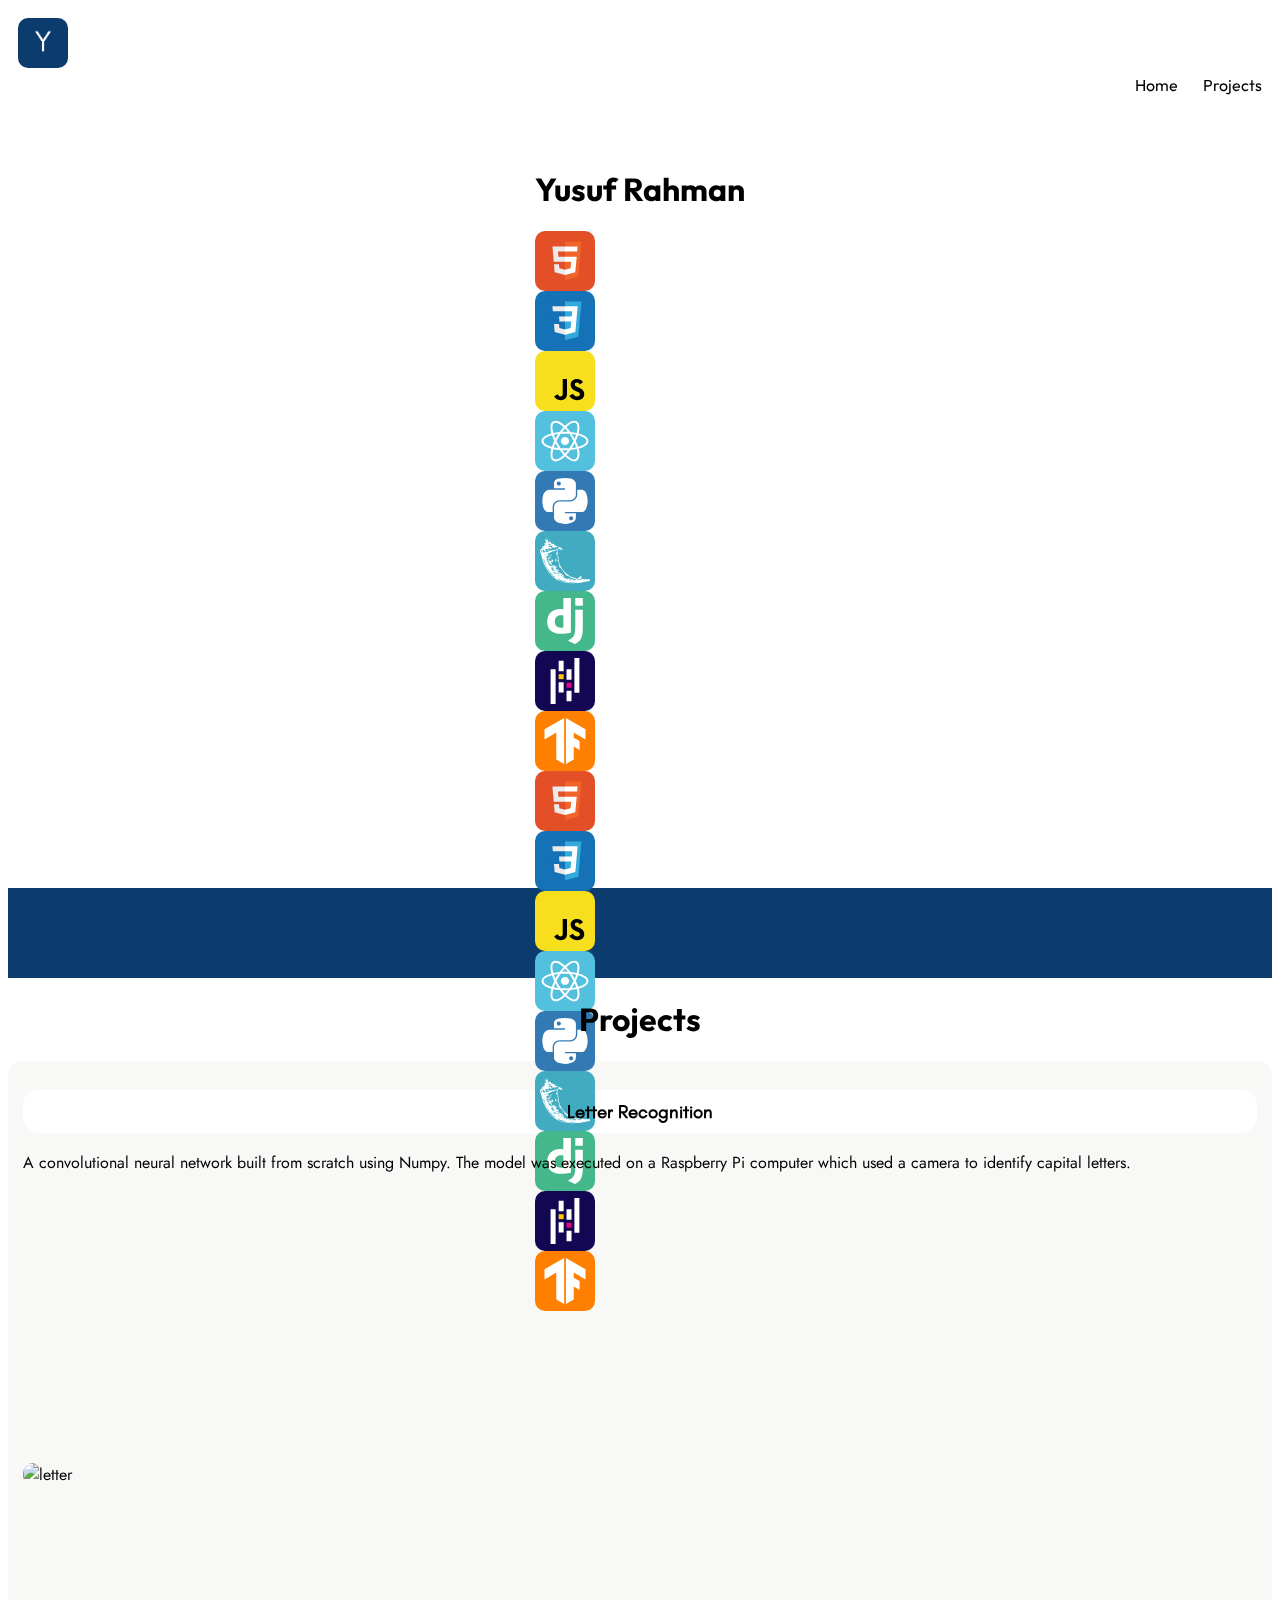
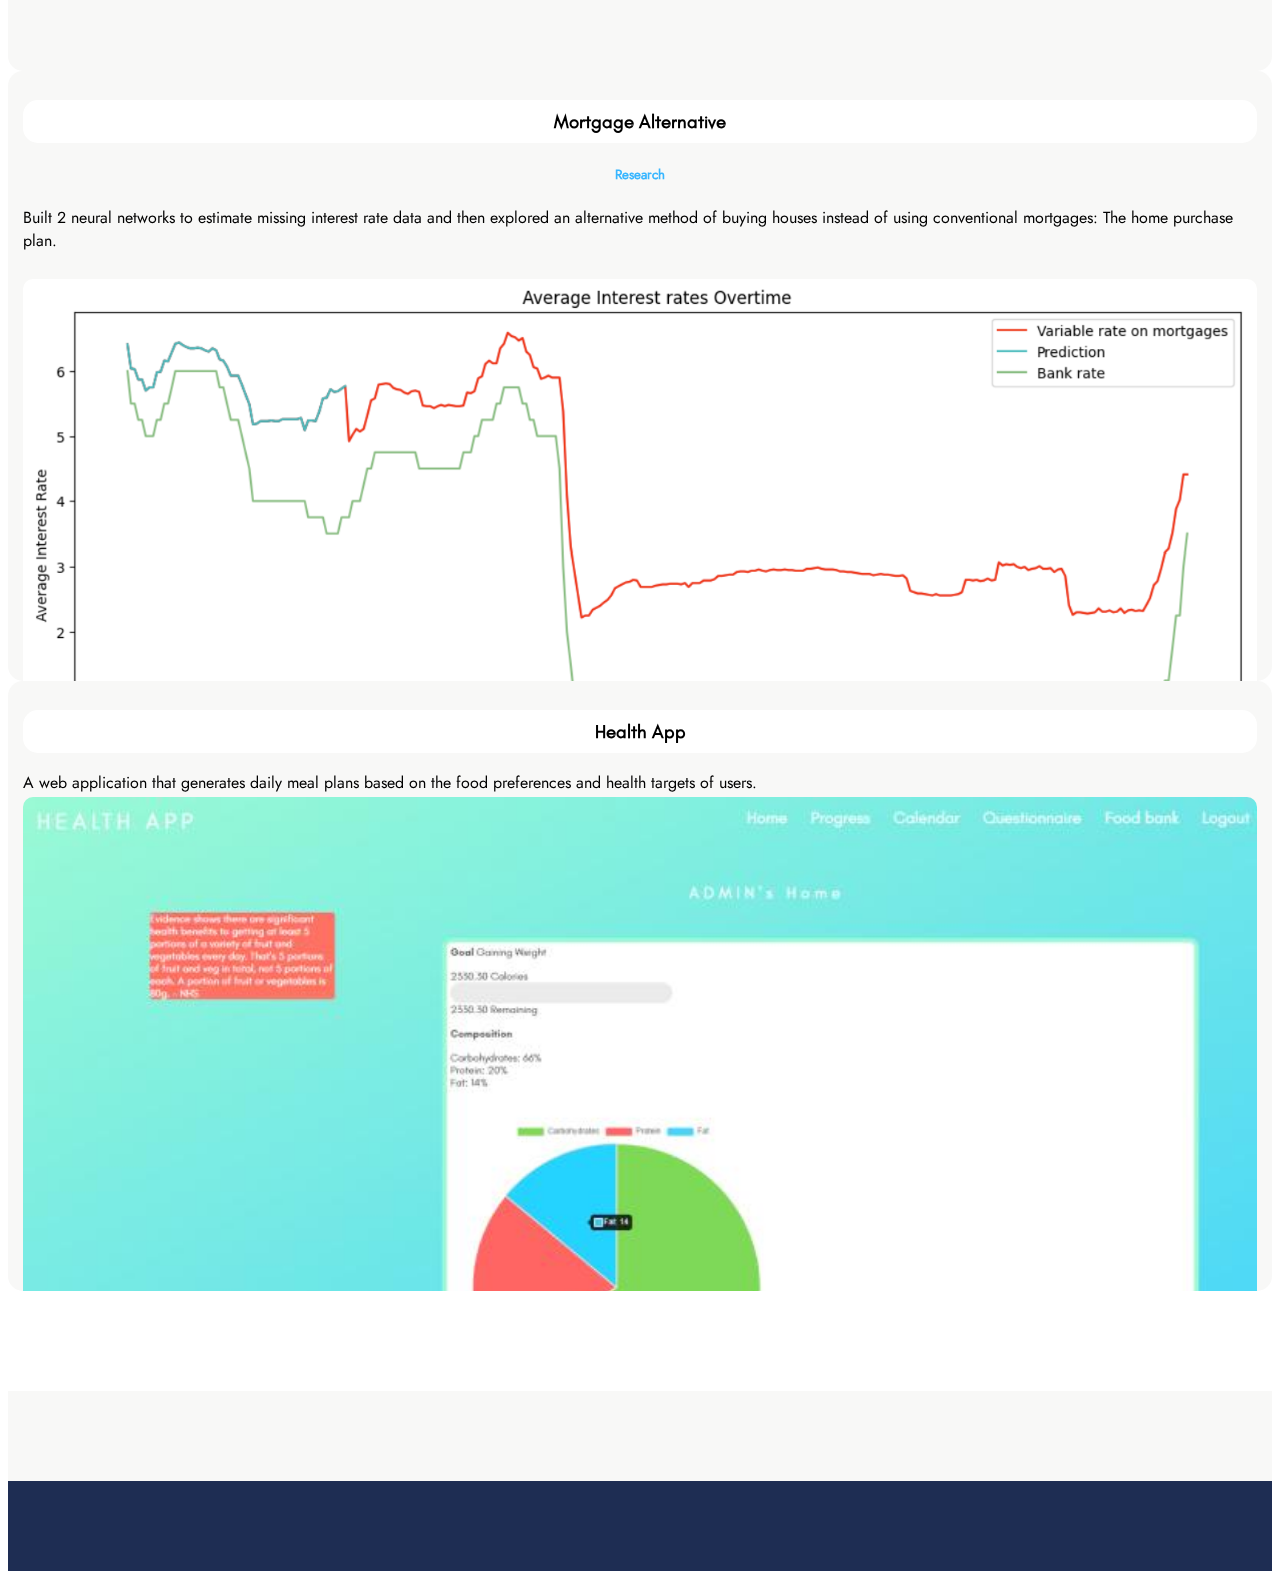
==== commit 89b05b53: "Add files via upload" ====
--- a/index.html
+++ b/index.html
@@ -192,18 +192,61 @@
 
       <div class="container">
 
+        <!--
+        <div class='row g-5 mb-5'>
+          
+          <div class="col-lg-4">
+            <div class="project shadow">
+              <div class="vstack gap-2">
+
+              </div>
+            </div>
+          </div>
+          
+          <div class="col-lg-4">
+            <div class="project shadow">
+              <div class="vstack gap-2">
+              </div>
+
+            </div>
+          </div>
+
+          <div class="col-lg-4">
+            <div class="project shadow">
+              <div class="vstack gap-2">
+              </div>
+            </div>
+          </div>
+        </div>
+        -->
+
         <div class='row g-5'>
           
           <div class="col-lg-4">
-            <!-- 
-            <div class="project shadow">
-              <div class="vstack gap-2">
-                <div class="p-2">
-                  <h3 class="heading shadow-sm"></h3>  
-                </div>
-              </div>
-            </div>
-            -->
+            <div class="project shadow">
+              <div class="vstack gap-2">
+                <div class="p-2">
+                  <h3 class="heading shadow-sm">Letter Recognition</h3>  
+                </div>
+                <div class="p-2">
+                  <p1>A convolutional neural network built from scratch using Numpy. The model was executed on a Raspberry Pi computer which used a camera to identify capital letters.</p1>
+                </div>
+                <div class="p-2 thumbnail">
+                  <img src="src/thumbnails/letter.jpg" alt="letter">
+                </div>
+                <div class="p-2 center-box">
+                  <p1>Numpy, OpenCV, Matplotlib</p1>
+                </div>
+                <div class="p-2 center-box">
+                  <button>
+                    <a href="https://github.com/yr-yusufrahman/letter-recognition" target="_blank">
+                      <h5>View</h5>
+                    </a>
+                  </button>
+                </div>
+              </div>
+            </div>
+            
           </div>
           
           <div class="col-lg-4">
@@ -216,7 +259,7 @@
                   <h5 class="research-heading">Research</h5>
                 </div>
                 <div class="p-2">
-                  <p1>Built 2 neural networks to estimate missing interest rate data and then explored an alternative method of buying houses instead of using conventional mortgages: The home purchase plan</p1>
+                  <p1>Built 2 neural networks to estimate missing interest rate data and then explored an alternative method of buying houses instead of using conventional mortgages: The home purchase plan.</p1>
                 </div>
                 <div class="p-2 thumbnail">
                   <img src="src/thumbnails/mortgage.png" alt="app">
@@ -273,9 +316,9 @@
 
     </section>
 
-    <section class="welcome" style="height: 50px;">
-      <div></div>
-    </section>
+
+    <div class="divider grey"></div>
+    
 
     <div class="divider dark"></div>
 
--- a/styles.css
+++ b/styles.css
@@ -40,6 +40,10 @@
     border-radius: 10px;
 }
 
+.navbar-nav {
+    flex-direction: row;
+}
+
 ul {
     list-style-type: none;
     margin: 0;
@@ -60,7 +64,6 @@
 
 
 .welcome {
-    background-color: var(--grey);
     padding: 20px;
     font-family: 'outfit';
     font-weight: bold;
@@ -219,6 +222,11 @@
 }
 
 
+.chart {
+    min-height: 150px;
+    min-width: 250px;
+}
+
 
 .model {
     font-family: 'outfit';
@@ -241,6 +249,10 @@
     height: 10vh;
 }
 
+.grey {
+    background-color: var(--grey);
+}
+
 .ice {
     background-color: var(--ice);
 }
